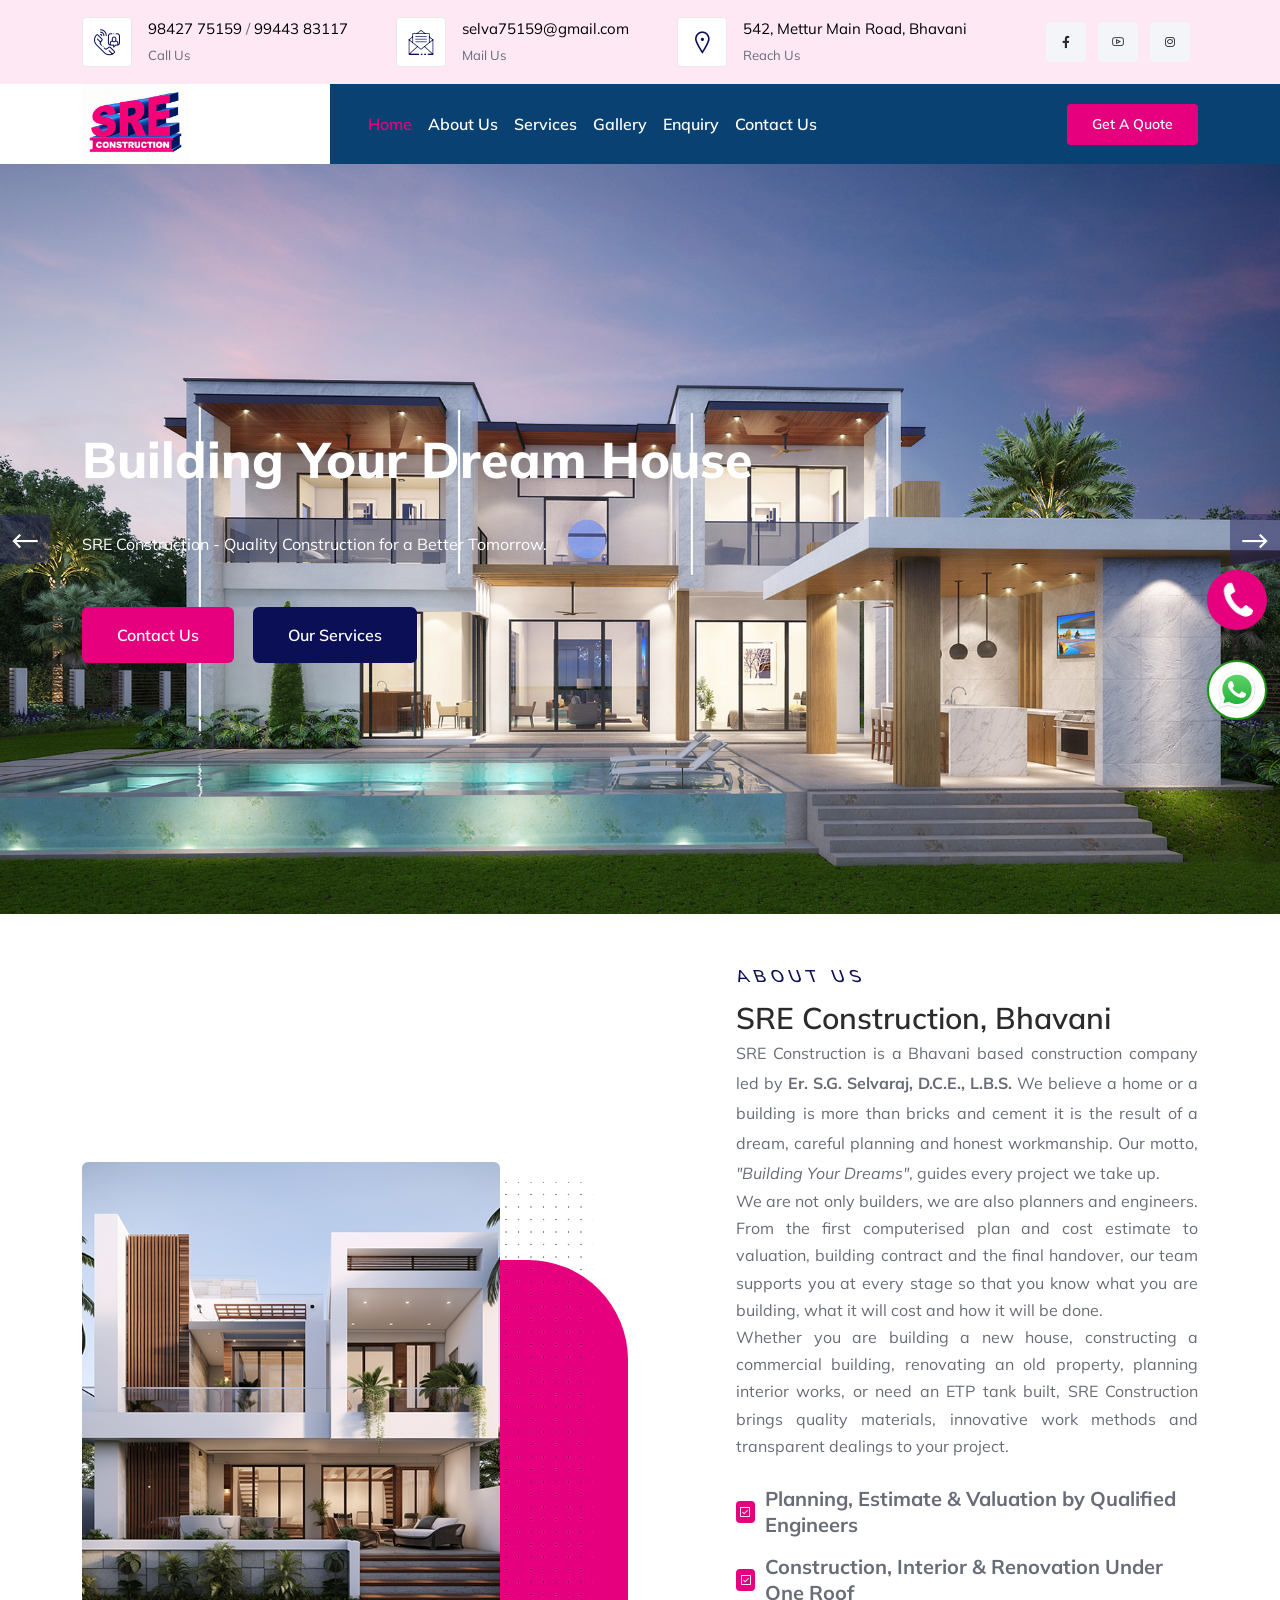
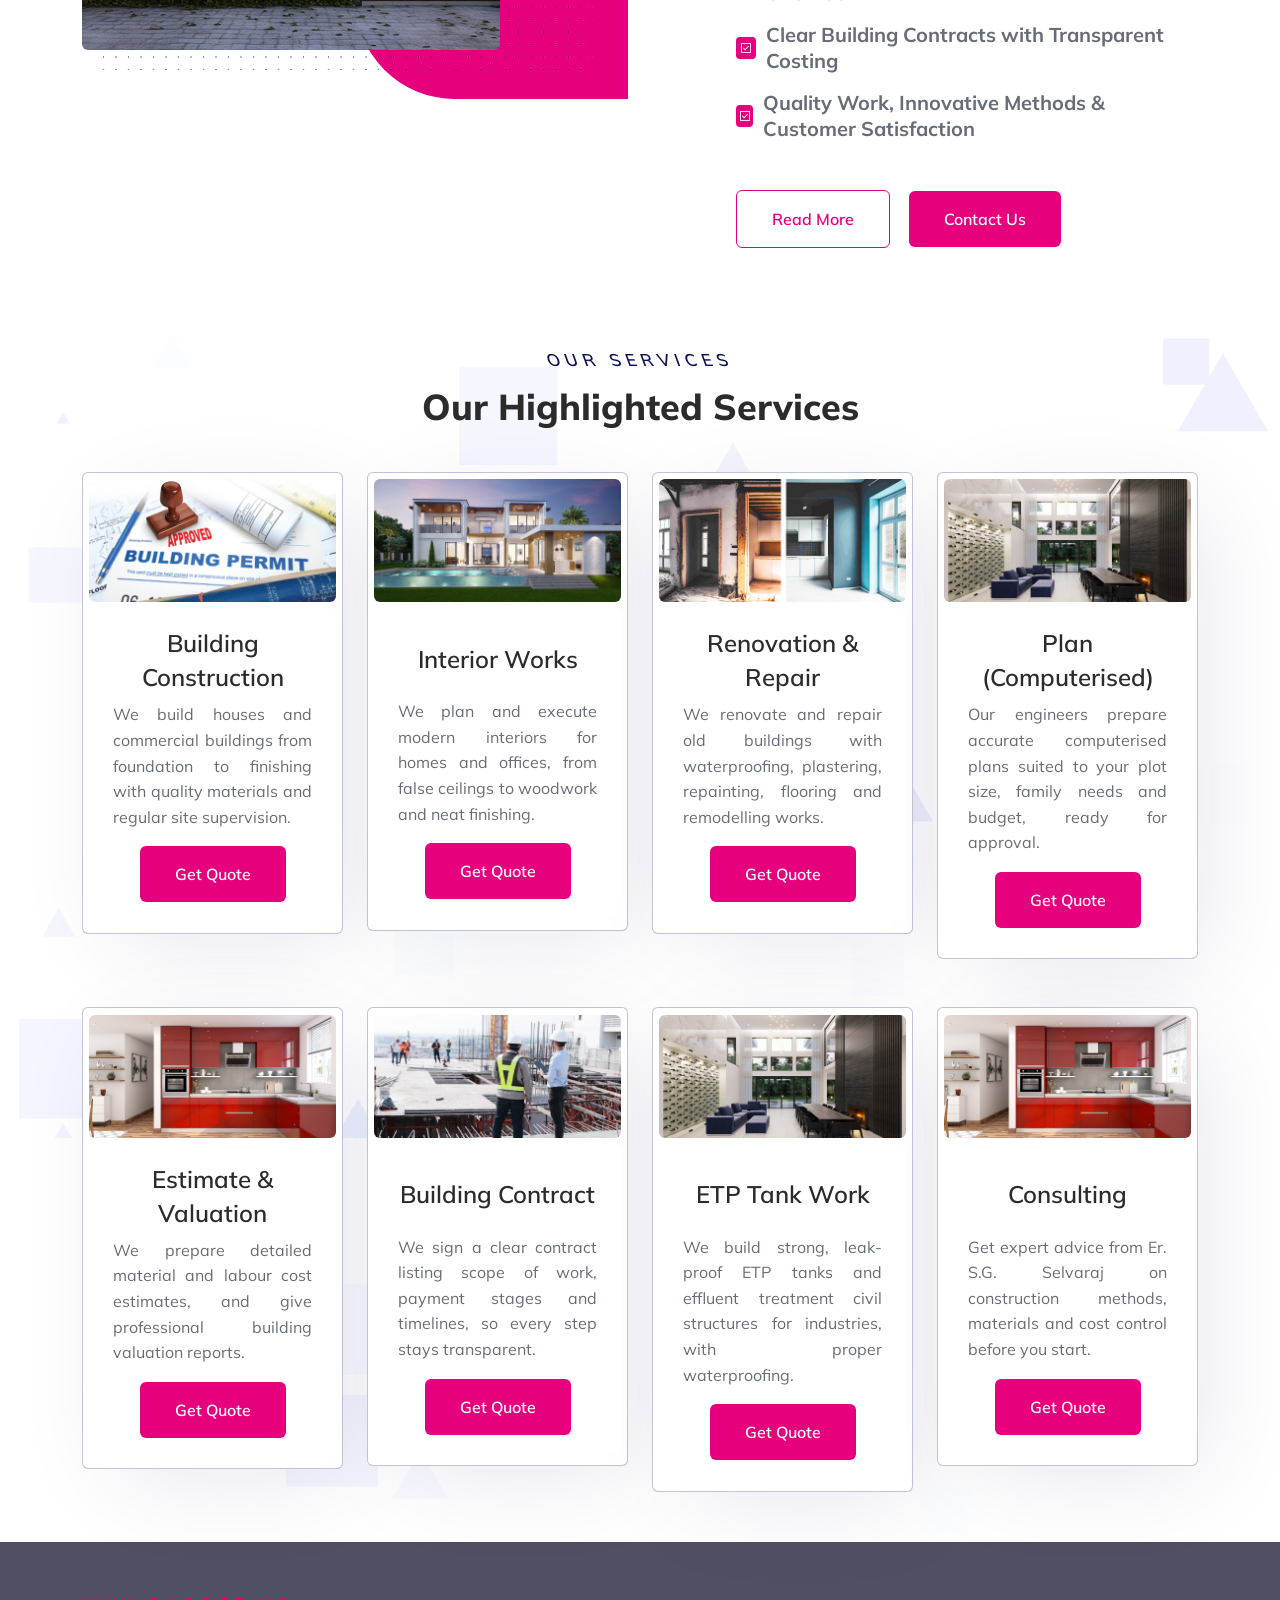
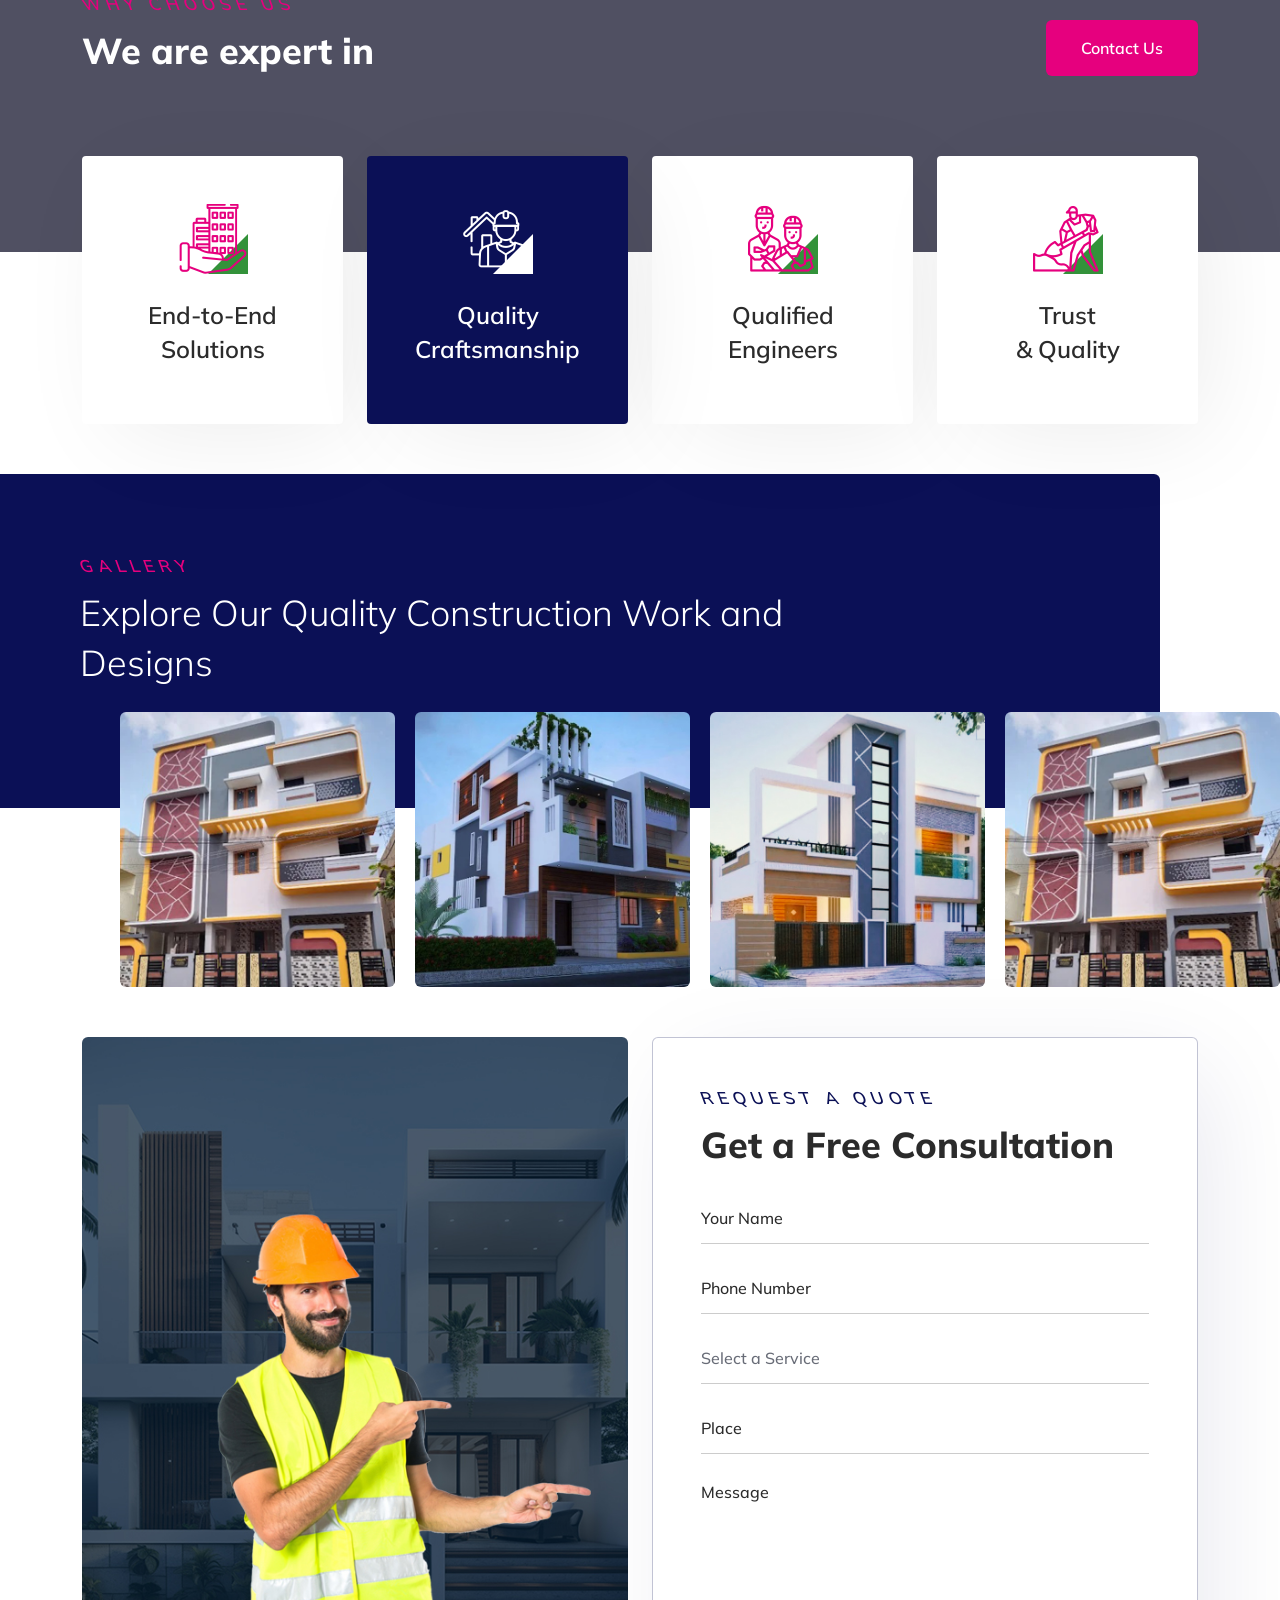
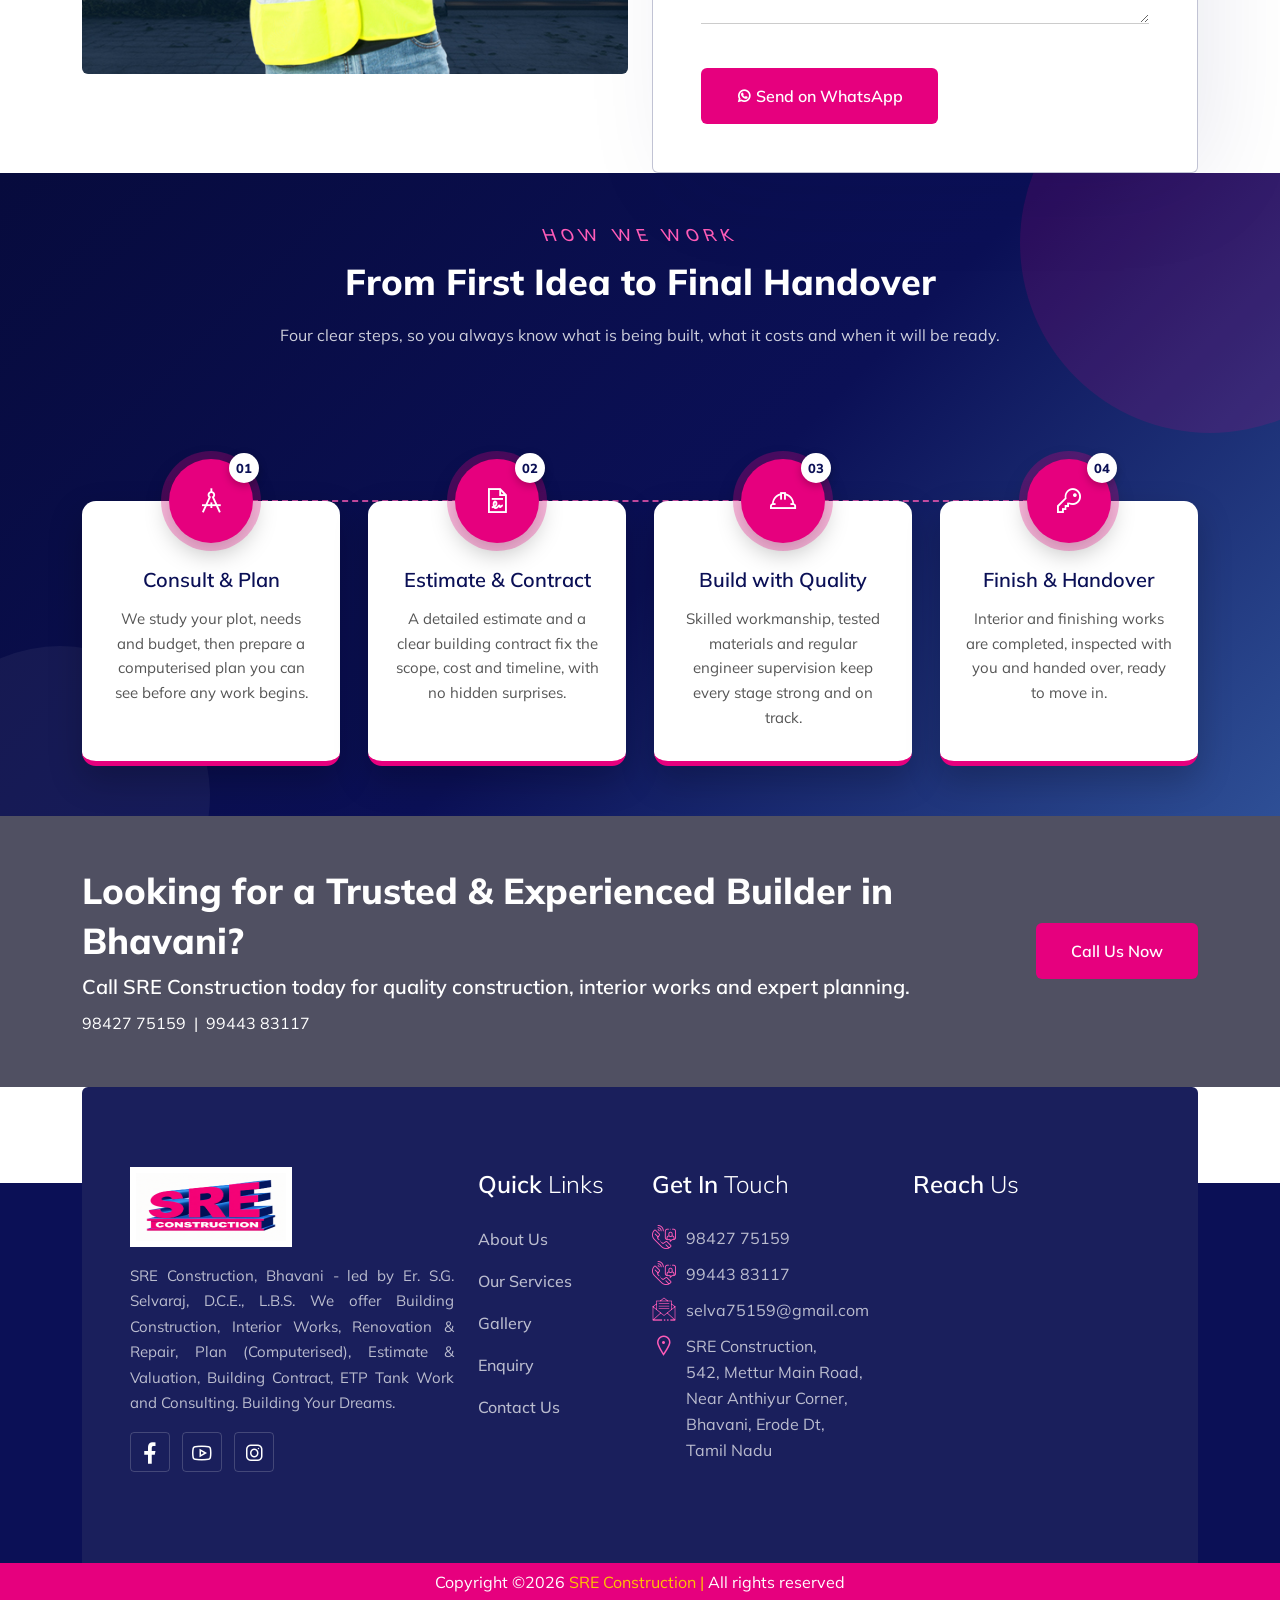
==== index.html @ 9034e81e "Add files via upload" ====
<!DOCTYPE html>
<html lang="en">

<head>

<!-- meta tags -->
<meta charset="utf-8">
<meta name="author" content="SRE Construction" />
<meta name="viewport" content="width=device-width, initial-scale=1">
<meta name="theme-color" content="#E6007E">

<!-- Title -->
<title>SRE Construction Bhavani | Builders in Bhavani | Building Contractors in Erode | Computerised Plan, Estimate, Valuation, ETP Tank Work</title>
<meta name="keywords" content="SRE Construction Bhavani, Builders in Bhavani, Building Contractors in Bhavani, House Construction in Bhavani, Interior Works Bhavani, Renovation and Repair Bhavani, Computerised Plan Bhavani, Estimate and Valuation Bhavani, Building Contract Bhavani, ETP Tank Work, Construction Consulting Erode" />
<meta name="description" content="SRE Construction, Bhavani - Building Your Dreams. Building construction, interior works, renovation & repair, computerised plan, estimate & valuation, building contract, ETP tank work and consulting by Er. S.G. Selvaraj D.C.E., L.B.S." />

<!-- favicon icon -->
<link rel="shortcut icon" href="images/SRE-Logo.png" />

<!-- inject css start -->
<link href="css/bootstrap.min.css" rel="stylesheet" type="text/css" />
<link href="https://cdnjs.cloudflare.com/ajax/libs/font-awesome/6.4.0/css/all.min.css" rel="stylesheet">
<link href="https://fonts.googleapis.com/css2?family=Mulish:ital,wght@0,300;0,400;0,500;0,600;0,700;0,800;0,900;1,300;1,400;1,500;1,600;1,700;1,800;1,900&amp;display=swap" rel="stylesheet">
<link type="text/css" rel="stylesheet" href="https://fonts.googleapis.com/css?family=Satisfy">
<link href="css/animate.css" rel="stylesheet" type="text/css" />
<link href="css/line-awesome.min.css" rel="stylesheet" type="text/css" />
<link href="css/magnific-popup.css" rel="stylesheet" type="text/css" />
<link href="css/owl.carousel.css" rel="stylesheet" type="text/css" />
<link href="css/lightslider.min.css" rel="stylesheet" type="text/css" />
<link href="css/base.css" rel="stylesheet" type="text/css" />
<link href="css/shortcodes.css" rel="stylesheet" type="text/css" />
<link href="css/spacing.css" rel="stylesheet" type="text/css" />
<link href="css/style.css" rel="stylesheet" type="text/css" />
<link href="css/responsive.css" rel="stylesheet" type="text/css" />
<!-- color-customizer.css removed: it re-applied the old green theme colors -->
<!-- inject css end -->

<style>
/* ===== SRE brand colors (from logo) ===== */
:root{
  --sre-pink:#E6007E;
  --sre-pink-dark:#B80064;
  --sre-pink-light:#FF5CB8;
  --sre-navy:#0B1056;
  --sre-blue:#2E4F96;
  --sre-soft:#FDE8F4;
}

/* ===== Services card text: even 5-line blocks ===== */
.sre-svc-text{text-align:center;font-size:14px;line-height:1.6;min-height:8em}

/* ===== How We Work ===== */
.sre-process{background:linear-gradient(135deg,#070b3d 0%,#0B1056 55%,#2E4F96 100%);position:relative;overflow:hidden}
.sre-process:before{content:"";position:absolute;right:-120px;top:-120px;width:380px;height:380px;border-radius:50%;background:rgba(230,0,126,.14)}
.sre-process:after{content:"";position:absolute;left:-90px;bottom:-130px;width:300px;height:300px;border-radius:50%;background:rgba(255,255,255,.05)}
.sre-process .container{position:relative;z-index:1}
.sre-process-sub{color:rgba(255,255,255,.8);margin:0}
.sre-steps{display:flex;gap:28px;margin-top:70px;position:relative}
.sre-steps:before{content:"";position:absolute;left:12.5%;right:12.5%;top:41px;border-top:2px dashed rgba(255,92,184,.75)}
.sre-step{flex:1;position:relative;text-align:center;display:flex;flex-direction:column}
.sre-step-badge{position:relative;z-index:2;width:84px;height:84px;margin:0 auto -42px;border-radius:50%;background:#E6007E;color:#fff;display:flex;align-items:center;justify-content:center;font-size:30px;box-shadow:0 0 0 8px rgba(230,0,126,.28),0 10px 24px rgba(0,0,0,.25);transition:transform .3s}
.sre-step-badge span{position:absolute;top:-6px;right:-6px;min-width:30px;height:30px;padding:0 4px;border-radius:50%;background:#fff;color:#0B1056;font-size:13px;font-weight:800;line-height:30px;box-shadow:0 3px 8px rgba(0,0,0,.25)}
.sre-step-card{background:#fff;border-radius:14px;padding:62px 24px 30px;flex:1;box-shadow:0 14px 34px rgba(0,0,0,.22);border-bottom:5px solid #E6007E;transition:transform .3s,box-shadow .3s}
.sre-step-card h4{color:#0B1056;font-size:20px;margin-bottom:10px}
.sre-step-card p{margin:0;color:#555;font-size:15px;line-height:1.65}
.sre-step:hover .sre-step-card{transform:translateY(-8px);box-shadow:0 20px 40px rgba(0,0,0,.3)}
.sre-step:hover .sre-step-badge{transform:scale(1.08)}
@media (max-width:991px){
  .sre-steps{flex-wrap:wrap;gap:60px 24px}
  .sre-steps:before{display:none}
  .sre-step{flex:0 0 calc(50% - 12px)}
}
@media (max-width:575px){
  .sre-step{flex:0 0 100%}
  .sre-steps{margin-top:50px}
}
.sre-process .section-title h6{color:#FF5CB8 !important}
.team-member .featured-title h4{min-height:2.7em;display:flex;align-items:center;justify-content:center;margin-bottom:8px}

/* ===== Brand overrides: replace old green theme from template css ===== */
::selection{background:#E6007E;color:#fff}
a:hover{color:#E6007E}
.text-theme,.text-theme a{color:#E6007E !important}
.text-theme2{color:#0B1056 !important}
.theme-bg,.green-bg{background-color:#E6007E !important}
.dark-bg{background-color:#0B1056 !important}
.light-bg{background-color:#FDE8F4 !important}

.btn-theme{background-color:#E6007E !important;border-color:#E6007E !important;color:#fff !important}
.btn-theme:hover,.btn-theme:focus,.btn-theme:active{background-color:#0B1056 !important;border-color:#0B1056 !important;color:#fff !important}
.btn-dark{background-color:#0B1056 !important;border-color:#0B1056 !important;color:#fff !important}
.btn-dark:hover,.btn-dark:focus{background-color:#E6007E !important;border-color:#E6007E !important;color:#fff !important}
.btn-outline{background:transparent !important;color:#E6007E !important;border-color:#E6007E !important}
.btn-outline:hover{background:#E6007E !important;color:#fff !important}

.navbar-nav .nav-link:hover,
.navbar-nav .nav-link.active{color:#E6007E !important}
.navbar-toggler span{background:#0B1056 !important}

.social-icons li a:hover{color:#E6007E !important}
.footer a:hover{color:#FF5CB8 !important}
.footer .media-icon li i{color:#FF5CB8 !important}
.footer .footer-list li a:hover{color:#FF5CB8 !important}

.scroll-top a{background:#E6007E !important;color:#fff !important}
.project-item a{color:#fff}
.featured-item .featured-icon i{color:#E6007E}
.featured-item:hover .featured-icon i,
.featured-item.active .featured-icon i{color:#fff}
.featured-item.style-2:hover,
.featured-item.style-2.active{background:#0B1056 !important}
.featured-item.style-2:hover h4,
.featured-item.style-2.active h4{color:#fff !important}
.owl-carousel .owl-nav button:hover{background:#E6007E !important;color:#fff !important}
.owl-carousel .owl-dots .owl-dot.active span{background:#E6007E !important}
</style>

</head>

<body>

<!-- page wrapper start -->
<div class="page-wrapper">

<!--header start-->
<header id="site-header" class="header">
  <div class="header-top py-md-3 light-bg">
    <div class="container">
      <div class="row">
        <div class="col d-flex align-items-center justify-content-between">
          <div class="topbar-link d-none d-none-mob d-md-flex align-items-center">

            <div class="d-flex align-items-center me-5">
              <div class="icon d-flex justify-content-center align-items-center me-3"> <i class="flaticon-phone-call text-theme2"></i>
              </div>
              <div>
                <div><a class="text-black" href="tel:+919842775159">98427 75159</a> / <a class="text-black" href="tel:+919944383117">99443 83117</a>
                </div> <small>Call Us</small>
              </div>
            </div>

            <div class="d-flex align-items-center me-5">
              <div class="icon d-flex justify-content-center align-items-center me-3"> <i class="flaticon-email text-theme2"></i>
              </div>
              <div>
                <div> <a class="text-black" href="mailto:selva75159@gmail.com">selva75159@gmail.com</a>
                </div> <small>Mail Us</small>
              </div>
            </div>

            <div class="d-none d-lg-flex align-items-center me-5">
              <div class="icon d-flex justify-content-center align-items-center me-3"> <i class="las la-map-marker-alt text-theme2"></i>
              </div>
              <div>
                <div><a class="text-black" href="contact.html">542, Mettur Main Road, Bhavani</a>
                </div> <small>Reach Us</small>
              </div>
            </div>

          </div>
          <!-- Social links: add SRE Construction's own URLs -->
          <div class="social-icons d-none d-lg-inline-block">
            <ul class="list-inline">
              <li><a href="#"><i class="lab la-facebook-f"></i></a></li>
              <li><a href="#"><i class="lab la-youtube"></i></a></li>
              <li><a href="#"><i class="lab la-instagram"></i></a></li>
            </ul>
          </div>
        </div>
      </div>
    </div>
  </div>
  <div id="header-wrap">
    <div class="container position-relative">
      <div class="row">
        <div class="col">
          <nav class="navbar navbar-expand-lg">
            <a class="navbar-brand logo" href="index.html">
              <img id="logo-img" class="img-fluid" style="width: 100%;" src="images/SRE-Logo.png " alt="SRE Construction - Building Your Dreams">
            </a>
            <button class="navbar-toggler" type="button" data-bs-toggle="collapse" data-bs-target="#navbarNav" aria-controls="navbarNav" aria-expanded="false" aria-label="Toggle navigation"> <span></span>
              <span></span>
              <span></span>
            </button>
            <div class="collapse navbar-collapse" id="navbarNav">
              <ul class="navbar-nav ms-auto me-auto position-relative">
                <li class="nav-item dropdown"> <a class="nav-link active" href="index.html">Home</a></li>

                <li class="nav-item dropdown"> <a class="nav-link"  href="about.html">About Us</a></li>

                <li class="nav-item dropdown"> <a class="nav-link" href="services.html">Services</a></li>

                <li class="nav-item dropdown"> <a class="nav-link" href="gallery.html">Gallery</a></li>

                <li class="nav-item dropdown"> <a class="nav-link" href="enquiry.html">Enquiry</a></li>
                <li class="nav-item dropdown"> <a class="nav-link" href="contact.html">Contact Us</a></li>
              </ul>
            </div>
            <div class="right-nav d-md-inline-block d-none w-25 text-end"> <a class="btn btn-theme btn-sm" href="enquiry.html"><span>Get A Quote</span></a>
            </div>
          </nav>
        </div>
      </div>
    </div>
  </div>
</header>
<!--header end-->


<!--hero section start-->
<section class="banner p-0 pos-r fullscreen-banner">
  <div class="banner-slider owl-carousel no-pb" data-dots="false" data-nav="true">
    <div class="item" data-bg-img="images/bg/01.jpg">
      <div class="align-center pt-0">
        <div class="container">
          <div class="row">
            <div class="col-lg-8 col-12">
              <h1 class="mb-4 text-white">Building Your Dream House</h1>
              <p class="lead text-white">SRE Construction - Quality Construction for a Better Tomorrow.</p>
              <div class="btn-box mt-5">
                <a class="btn btn-theme" href="contact.html"> <span>Contact Us</span></a>
                <a class="btn btn-dark" href="services.html"> <span>Our Services</span></a>
              </div>
            </div>
          </div>
        </div>
      </div>
    </div>
    <div class="item" data-bg-img="images/bg/02.jpg">
      <div class="align-center pt-0">
        <div class="container">
          <div class="row justify-content-end text-end">
            <div class="col-lg-8 col-12">
              <h1 class="mb-4 text-white">Plan, Estimate &amp; Build</br> Under One Roof</h1>
              <p class="lead text-white">Computerised plans, estimates, valuation, building contract and construction in Bhavani.</p>
              <div class="btn-box mt-5">
                <a class="btn btn-theme" href="contact.html"> <span>Contact Us</span></a>
                <a class="btn btn-dark" href="services.html"> <span>Our Services</span></a>
              </div>
            </div>
          </div>
        </div>
      </div>
    </div>
    <div class="item" data-bg-img="images/bg/03.jpg">
      <div class="align-center pt-0">
        <div class="container">
          <div class="row">
            <div class="col-lg-8 col-12">
              <h1 class="mb-4 text-white">Trust &amp; Quality in Every Structure</h1>
              <p class="lead text-white">Construction, interior works, renovation, ETP tank work and expert consulting.</p>
              <div class="btn-box mt-5">
                <a class="btn btn-theme" href="contact.html"> <span>Contact Us</span></a>
                <a class="btn btn-dark" href="services.html"> <span>Our Services</span></a>
              </div>
            </div>
          </div>
        </div>
      </div>
    </div>
  </div>
</section>
<!--hero section end-->


<!--body content start-->
<div class="page-content">

<!--about start-->
<section>
  <div class="container">
    <div class="row align-items-center justify-content-between">
      <div class="col-lg-6 col-12">
        <div class="img-effect about-sec position-relative pe-md-10 pe-5">
          <img class="img-fluid rounded" src="images/about/01.jpg" alt="SRE Construction">
        </div>
      </div>
      <div class="col-lg-6 col-12 mt-8 mt-lg-0 ps-lg-8">
        <div class="section-title">
          <h6 class="text-theme2 text-uppercase letter-space-1">About Us</h6>
          <h3 class="title">SRE Construction, Bhavani</h3>
          <p class="lead" style="text-align: justify;">SRE Construction is a Bhavani based construction company led by <strong>Er. S.G. Selvaraj, D.C.E., L.B.S.</strong> We believe a home or a building is more than bricks and cement it is the result of a dream, careful planning and honest workmanship. Our motto, <em>"Building Your Dreams"</em>, guides every project we take up.</p>

          <p style="text-align: justify;">We are not only builders, we are also planners and engineers. From the first computerised plan and cost estimate to valuation, building contract and the final handover, our team supports you at every stage so that you know what you are building, what it will cost and how it will be done.</p>

          <p style="text-align: justify;">Whether you are building a new house, constructing a commercial building, renovating an old property, planning interior works, or need an ETP tank built, SRE Construction brings quality materials, innovative work methods and transparent dealings to your project.</p>
          <br>
          <ul class="list-unstyled list-icon mb-5">
            <li class="mb-3"><i class="lar la-check-square"></i> Planning, Estimate &amp; Valuation by Qualified Engineers</li>
            <li class="mb-3"><i class="lar la-check-square"></i> Construction, Interior &amp; Renovation Under One Roof</li>
            <li class="mb-3"><i class="lar la-check-square"></i> Clear Building Contracts with Transparent Costing</li>
            <li><i class="lar la-check-square"></i> Quality Work, Innovative Methods &amp; Customer Satisfaction</li>
          </ul>
        </div>
        <div><a class="btn btn-outline" href="about.html"> <span>Read More</span></a> <a class="btn btn-theme" href="contact.html"> <span>Contact Us</span></a></div>
      </div>
    </div>
  </div>
</section>
<!--about end-->


<!--service start-->
<section class="position-relative">
<div id="particles-js"></div>
  <div class="container">
    <div class="row justify-content-center text-center">
      <div class="col-lg-8 col-12">
        <div class="section-title">
          <h6 class="text-theme2 text-uppercase letter-space-1">Our Services</h6>
          <h2 class="title">Our Highlighted Services</h2>
        </div>
      </div>
    </div>

    <!-- Row 1 -->
    <div class="row">

      <div class="col-lg-3 col-md-6 mt-5 mt-md-0">
        <div class="team-member p-3 rounded grey-bg">
          <div class="team-images"><img class="img-fluid rounded" src="images/services/large/01.jpg" alt="Building Construction"></div>
          <div class="team-description pt-4 pb-2 d-flex justify-content-between align-items-center">
            <div class="item">
              <div class="featured-item py-5 px-4 text-center">
                <div class="bg-layer"></div>
                <div class="featured-desc">
                  <div class="featured-title"><h4>Building Construction</h4></div>
                  <p class="mb-3 sre-svc-text" style="text-align: justify;">We build houses and commercial buildings from foundation to finishing with quality materials and regular site supervision.</p>
                  <a class="btn btn-theme" href="contact.html">Get Quote</a>
                </div>
              </div>
            </div>
          </div>
        </div>
      </div>

      <div class="col-lg-3 col-md-6 mt-5 mt-md-0">
        <div class="team-member p-3 rounded grey-bg">
          <div class="team-images"><img class="img-fluid rounded" src="images/services/large/02.jpg" alt="Interior Works"></div>
          <div class="team-description pt-4 pb-2 d-flex justify-content-between align-items-center">
            <div class="item">
              <div class="featured-item py-5 px-4 text-center">
                <div class="bg-layer"></div>
                <div class="featured-desc">
                  <div class="featured-title"><h4>Interior Works</h4></div>
                  <p class="mb-3 sre-svc-text" style="text-align: justify;">We plan and execute modern interiors for homes and offices, from false ceilings to woodwork and neat finishing.</p>
                  <a class="btn btn-theme" href="contact.html">Get Quote</a>
                </div>
              </div>
            </div>
          </div>
        </div>
      </div>

      <div class="col-lg-3 col-md-6 mt-5 mt-md-0">
        <div class="team-member p-3 rounded grey-bg">
          <div class="team-images"><img class="img-fluid rounded" src="images/services/large/03.jpg" alt="Renovation and Repair"></div>
          <div class="team-description pt-4 pb-2 d-flex justify-content-between align-items-center">
            <div class="item">
              <div class="featured-item py-5 px-4 text-center">
                <div class="bg-layer"></div>
                <div class="featured-desc">
                  <div class="featured-title"><h4>Renovation &amp; Repair</h4></div>
                  <p class="mb-3 sre-svc-text" style="text-align: justify;">We renovate and repair old buildings with waterproofing, plastering, repainting, flooring and remodelling works.</p>
                  <a class="btn btn-theme" href="contact.html">Get Quote</a>
                </div>
              </div>
            </div>
          </div>
        </div>
      </div>

      <div class="col-lg-3 col-md-6 mt-5 mt-md-0">
        <div class="team-member p-3 rounded grey-bg">
          <div class="team-images"><img class="img-fluid rounded" src="images/services/large/04.jpg" alt="Plan Computerised"></div>
          <div class="team-description pt-4 pb-2 d-flex justify-content-between align-items-center">
            <div class="item">
              <div class="featured-item py-5 px-4 text-center">
                <div class="bg-layer"></div>
                <div class="featured-desc">
                  <div class="featured-title"><h4>Plan (Computerised)</h4></div>
                  <p class="mb-3 sre-svc-text" style="text-align: justify;">Our engineers prepare accurate computerised plans suited to your plot size, family needs and budget, ready for approval.</p>
                  <a class="btn btn-theme" href="contact.html">Get Quote</a>
                </div>
              </div>
            </div>
          </div>
        </div>
      </div>

    </div>

    <!-- Row 2 -->
    <div class="row mt-5">

      <div class="col-lg-3 col-md-6 mt-5 mt-md-0">
        <div class="team-member p-3 rounded grey-bg">
          <div class="team-images"><img class="img-fluid rounded" src="images/services/large/05.jpg" alt="Estimate and Valuation"></div>
          <div class="team-description pt-4 pb-2 d-flex justify-content-between align-items-center">
            <div class="item">
              <div class="featured-item py-5 px-4 text-center">
                <div class="bg-layer"></div>
                <div class="featured-desc">
                  <div class="featured-title"><h4>Estimate &amp; Valuation</h4></div>
                  <p class="mb-3 sre-svc-text" style="text-align: justify;">We prepare detailed material and labour cost estimates, and give professional building valuation reports.</p>
                  <a class="btn btn-theme" href="contact.html">Get Quote</a>
                </div>
              </div>
            </div>
          </div>
        </div>
      </div>

      <div class="col-lg-3 col-md-6 mt-5 mt-md-0">
        <div class="team-member p-3 rounded grey-bg">
          <div class="team-images"><img class="img-fluid rounded" src="images/services/large/06.jpg" alt="Building Contract"></div>
          <div class="team-description pt-4 pb-2 d-flex justify-content-between align-items-center">
            <div class="item">
              <div class="featured-item py-5 px-4 text-center">
                <div class="bg-layer"></div>
                <div class="featured-desc">
                  <div class="featured-title"><h4>Building Contract</h4></div>
                  <p class="mb-3 sre-svc-text" style="text-align: justify;">We sign a clear contract listing scope of work, payment stages and timelines, so every step stays transparent.</p>
                  <a class="btn btn-theme" href="contact.html">Get Quote</a>
                </div>
              </div>
            </div>
          </div>
        </div>
      </div>

      <div class="col-lg-3 col-md-6 mt-5 mt-md-0">
        <div class="team-member p-3 rounded grey-bg">
          <div class="team-images"><img class="img-fluid rounded" src="images/services/large/07.jpg" alt="ETP Tank Work"></div>
          <div class="team-description pt-4 pb-2 d-flex justify-content-between align-items-center">
            <div class="item">
              <div class="featured-item py-5 px-4 text-center">
                <div class="bg-layer"></div>
                <div class="featured-desc">
                  <div class="featured-title"><h4>ETP Tank Work</h4></div>
                  <p class="mb-3 sre-svc-text" style="text-align: justify;">We build strong, leak-proof ETP tanks and effluent treatment civil structures for industries, with proper waterproofing.</p>
                  <a class="btn btn-theme" href="contact.html">Get Quote</a>
                </div>
              </div>
            </div>
          </div>
        </div>
      </div>

      <div class="col-lg-3 col-md-6 mt-5 mt-md-0">
        <div class="team-member p-3 rounded grey-bg">
          <div class="team-images"><img class="img-fluid rounded" src="images/services/large/08.jpg" alt="Consulting"></div>
          <div class="team-description pt-4 pb-2 d-flex justify-content-between align-items-center">
            <div class="item">
              <div class="featured-item py-5 px-4 text-center">
                <div class="bg-layer"></div>
                <div class="featured-desc">
                  <div class="featured-title"><h4>Consulting</h4></div>
                  <p class="mb-3 sre-svc-text" style="text-align: justify;">Get expert advice from Er. S.G. Selvaraj on construction methods, materials and cost control before you start.</p>
                  <a class="btn btn-theme" href="contact.html">Get Quote</a>
                </div>
              </div>
            </div>
          </div>
        </div>
      </div>

    </div>

  </div>
</section>
<!--service end-->


<section class="pb-10 parallaxie" data-bg-img="images/bg/07.jpg" data-overlay="7">
  <div class="container">
    <div class="row align-items-end mb-5">
      <div class="col-lg-6 col-md-7">
        <div class="section-title mb-0">
          <h6 class="text-theme text-uppercase letter-space-1">WHY CHOOSE US</h6>
          <h2 class="title text-white mb-0">We are expert in</h2>
        </div>
      </div>
      <div class="col-lg-6 col-md-5 mt-5 mt-md-0 text-md-end">
        <a class="btn btn-theme" href="contact.html"> <span>Contact Us</span></a>
      </div>
    </div>
  </div>
</section>

<section class="pt-0 mt-n8">
  <div class="container">
    <div class="row align-items-center">
      <div class="col-lg-3 col-md-6">
        <div class="featured-item p-5 style-2">
          <div class="featured-icon mb-3"> <i class="flaticon-building"></i></div>
          <div class="featured-desc">
            <div class="featured-title"><h4>End-to-End<br>Solutions</h4></div>
          </div>
        </div>
      </div>
      <div class="col-lg-3 col-md-6 mt-5 mt-md-0">
        <div class="featured-item p-5 style-2 active">
          <div class="featured-icon mb-3"> <i class="flaticon-house-1"></i></div>
          <div class="featured-desc">
            <div class="featured-title"><h4>Quality<br>Craftsmanship</h4></div>
          </div>
        </div>
      </div>
      <div class="col-lg-3 col-md-6 mt-5 mt-lg-0">
        <div class="featured-item p-5 style-2">
          <div class="featured-icon mb-3"> <i class="flaticon-design-team"></i></div>
          <div class="featured-desc">
            <div class="featured-title"><h4>Qualified<br>Engineers</h4></div>
          </div>
        </div>
      </div>
      <div class="col-lg-3 col-md-6 mt-5 mt-lg-0">
        <div class="featured-item p-5 style-2">
          <div class="featured-icon mb-3"> <i class="flaticon-under-construction"></i></div>
          <div class="featured-desc">
            <div class="featured-title"><h4>Trust<br>&amp; Quality</h4></div>
          </div>
        </div>
      </div>
    </div>
  </div>
</section>


<!--project start-->
<section class="p-0">
  <div class="container-fluid ps-0">
    <div class="row">
      <div class="col-11">
        <div class="dark-bg p-md-7 p-4 pb-10 rounded-end">
          <div class="row">
            <div class="col-lg-10">
              <div class="section-title">
                <h6 class="text-theme text-uppercase letter-space-1">Gallery</h6>
                <h2 class="title"><span class="font-w-3">Explore Our Quality Construction Work and Designs</span></h2>
              </div>
            </div>
          </div>
        </div>
      </div>
    </div>
  </div>
  <div class="container-fluid pe-0">
    <div class="row mt-n8">
      <div class="col-11 ms-auto">
        <div class="owl-carousel no-pb popup-gallery" data-dots="false" data-items="4" data-md-items="3" data-sm-items="2" data-xs-items="1" data-margin="20" data-autoplay="true">

          <div class="item">
            <div class="project-item position-relative overflow-hidden rounded">
              <img class="img-center w-100" src="images/project/01.jpg" alt="">
              <a class="popup-img" href="images/project/01.jpg"> <i class="las la-search-plus"></i></a>
              
            </div>
          </div>

          <div class="item">
            <div class="project-item position-relative overflow-hidden rounded">
              <img class="img-center w-100" src="images/project/02.jpg" alt="">
              <a class="popup-img" href="images/project/02.jpg"> <i class="las la-search-plus"></i></a>
              
            </div>
          </div>

          <div class="item">
            <div class="project-item position-relative overflow-hidden rounded">
              <img class="img-center w-100" src="images/project/03.jpg" alt="">
              <a class="popup-img" href="images/project/03.jpg"> <i class="las la-search-plus"></i></a>
              
            </div>
          </div>

        </div>
      </div>
    </div>
  </div>
</section>
<!--project end-->


<!--quote start-->
<section class="pb-0">
  <div class="container">
    <div class="row">
      <div class="col-lg-6 col-12 mt-5 mt-lg-0">
        <div class="z-index-1">
          <img class="img-fluid rounded" src="images/about/03.jpg" alt="">
        </div>
      </div>
      <div class="col-lg-6 col-md-12 mt-5 mt-lg-0">
        <div class="grey-bg box-shadow p-4 p-md-5 z-index-1 rounded">
          <div class="section-title mb-4">
            <h6 class="text-theme2 text-uppercase letter-space-1">Request A Quote</h6>
            <h2 class="title mb-0">Get a Free Consultation</h2>
          </div>
          <form id="sre-enquiry-form" novalidate>
            <div class="messages" id="sre-form-msg" style="display:none"></div>

            <div class="form-group">
              <input id="form_name" type="text" name="name" class="form-control" placeholder="Your Name" required="required" autocomplete="name">
            </div>

            <div class="form-group">
              <input id="form_number" type="tel" name="phone" class="form-control" placeholder="Phone Number" required="required" inputmode="tel" autocomplete="tel" pattern="[0-9+\s\-]{10,15}">
            </div>

            <div class="form-group">
              <select id="form_services" name="services" class="form-control" required="required">
                <option value="" disabled selected>Select a Service</option>
                <option value="Building Construction">Building Construction</option>
                <option value="Interior Works">Interior Works</option>
                <option value="Renovation & Repair">Renovation & Repair</option>
                <option value="Plan (Computerised)">Plan (Computerised)</option>
                <option value="Estimate & Valuation">Estimate & Valuation</option>
                <option value="Building Contract">Building Contract</option>
                <option value="ETP Tank Work">ETP Tank Work</option>
                <option value="Consulting">Consulting</option>
              </select>
            </div>

            <div class="form-group">
              <input id="form_subject" type="text" name="place" class="form-control" placeholder="Place" required="required">
            </div>

            <div class="form-group">
              <textarea id="form_message" name="message" class="form-control" placeholder="Message" rows="4" required="required"></textarea>
            </div>

            <button type="submit" class="btn btn-theme mt-4"><span><i class="lab la-whatsapp"></i> Send on WhatsApp</span></button>
          </form>
        </div>
      </div>
    </div>
  </div>
</section>
<!--quote end-->

<!--how we work start-->
<section class="sre-process">
  <div class="container">
    <div class="row justify-content-center text-center">
      <div class="col-lg-8 col-12">
        <div class="section-title">
          <h6 class="text-theme2 text-uppercase letter-space-1">How We Work</h6>
          <h2 class="title text-white">From First Idea to Final Handover</h2>
          <p class="sre-process-sub">Four clear steps, so you always know what is being built, what it costs and when it will be ready.</p>
        </div>
      </div>
    </div>
    <div class="sre-steps">

      <div class="sre-step">
        <div class="sre-step-badge"><i class="las la-drafting-compass"></i><span>01</span></div>
        <div class="sre-step-card">
          <h4>Consult &amp; Plan</h4>
          <p>We study your plot, needs and budget, then prepare a computerised plan you can see before any work begins.</p>
        </div>
      </div>

      <div class="sre-step">
        <div class="sre-step-badge"><i class="las la-file-signature"></i><span>02</span></div>
        <div class="sre-step-card">
          <h4>Estimate &amp; Contract</h4>
          <p>A detailed estimate and a clear building contract fix the scope, cost and timeline, with no hidden surprises.</p>
        </div>
      </div>

      <div class="sre-step">
        <div class="sre-step-badge"><i class="las la-hard-hat"></i><span>03</span></div>
        <div class="sre-step-card">
          <h4>Build with Quality</h4>
          <p>Skilled workmanship, tested materials and regular engineer supervision keep every stage strong and on track.</p>
        </div>
      </div>

      <div class="sre-step">
        <div class="sre-step-badge"><i class="las la-key"></i><span>04</span></div>
        <div class="sre-step-card">
          <h4>Finish &amp; Handover</h4>
          <p>Interior and finishing works are completed, inspected with you and handed over, ready to move in.</p>
        </div>
      </div>

    </div>
  </div>
</section>
<!--how we work end-->

<!--call to action start-->
<section class="parallaxie" data-bg-img="images/bg/07.jpg" data-overlay="7">
  <div class="container">
    <div class="row align-items-center">
      <div class="col-lg-9 col-md-9">
        <div class="section-title mb-0">
          <h2 class="title text-white mb-2">Looking for a Trusted &amp; Experienced Builder in Bhavani?</h2>
          <h5 class="title text-white mt-1">Call SRE Construction today for quality construction, interior works and expert planning.</h5>
          <p class="text-white mt-2 mb-0">98427 75159 &nbsp;|&nbsp; 99443 83117</p>
        </div>
      </div>
      <div class="col-lg-3 col-md-3 mt-5 mt-md-0 text-md-end">
        <a class="btn btn-theme" href="tel:+919842775159"> <span>Call Us Now</span></a>
      </div>
    </div>
  </div>
</section>
<!--call to action end-->

</div>
<!--body content end-->


<!--footer start-->
<footer class="footer dark-bg mt-8">
  <div class="primary-footer">
    <div class="container">
      <div class="row">
        <div class="col">
          <div class="py-md-7 px-md-5 py-5 px-4 mt-n8 rounded-top"  style="background-color:#1a1f5c !important;">
            <div class="row">
              <div class="col-lg-4 col-12">
                <a class="footer-logo" href="index.html"> <img style="background-color: #fff; padding:6px; width: 50%;" id="footer-logo-white-img" class="img-fluid" src="images/SRE-Logo.png" alt="SRE Construction"></a>
                <p class="my-3" style="text-align: justify;">SRE Construction, Bhavani - led by Er. S.G. Selvaraj, D.C.E., L.B.S. We offer Building Construction, Interior Works, Renovation &amp; Repair, Plan (Computerised), Estimate &amp; Valuation, Building Contract, ETP Tank Work and Consulting. Building Your Dreams.</p>
                <div class="social-icons social-colored footer-social">
                  <ul class="list-inline">
                    <li><a href="#"><i class="lab la-facebook-f"></i></a></li>
                    <li><a href="#"><i class="lab la-youtube"></i></a></li>
                    <li><a href="#"><i class="lab la-instagram"></i></a></li>
                  </ul>
                </div>
              </div>

              <div class="col-lg-2 col-md-6 col-12 mt-6 mt-lg-0">
                <h4 class="mb-4 text-white">Quick <span class="font-w-3">Links</span></h4>
                <div class="footer-list">
                  <ul class="list-unstyled">
                    <li><a href="about.html">About Us</a></li>
                    <li><a href="services.html">Our Services</a></li>
                    <li><a href="gallery.html">Gallery</a></li>
                    <li><a href="enquiry.html">Enquiry</a></li>
                    <li><a href="contact.html">Contact Us</a></li>
                  </ul>
                </div>
              </div>

              <div class="col-lg-3 col-md-6 col-12 mt-6 mt-lg-0">
                <h4 class="mb-4 text-white">Get In <span class="font-w-3">Touch</span></h4>
                <div class="footer-cntct">
                  <ul class="media-icon list-unstyled">
                    <li>
                        <i class="flaticon-phone-call"></i>
                        <a href="tel:+919842775159">98427 75159</a>
                    </li>
                    <li style="padding-top: 0 !important;">
                        <i class="flaticon-phone-call"></i>
                        <a href="tel:+919944383117">99443 83117</a> 
                    </li>
                    <li><i class="flaticon-email"></i> <a href="mailto:selva75159@gmail.com">selva75159@gmail.com</a>
                    </li>
                    <li><i class="las la-map-marker-alt"></i>
                      <a href="https://www.google.com/maps/search/?api=1&query=Anthiyur+Corner+Mettur+Main+Road+Bhavani">SRE Construction,<br>542, Mettur Main Road,<br>Near Anthiyur Corner,<br>Bhavani, Erode Dt,<br>Tamil Nadu</a>
                    </li>
                  </ul>
                </div>
              </div>

              <div class="col-lg-3 col-md-6 col-12 mt-6 mt-lg-0">
                <h4 class="mb-4 text-white">Reach <span class="font-w-3">Us</span></h4>
                <div class="footer-cntct">
                  <iframe src="https://www.google.com/maps?q=Anthiyur+Corner+Mettur+Main+Road+Bhavani&output=embed" width="100%" height="250px" allowfullscreen="" loading="lazy"></iframe>
                </div>
              </div>

            </div>
          </div>
        </div>
      </div>
    </div>
  </div>
  <div class="secondary-footer theme-bg">
    <div class="container">
      <div class="row text-center">
        <div class="col">
          <div class="copyright p-3 green-bg text-white">Copyright &copy;2026 <a href="index.html">SRE Construction | </a> All rights reserved
          </div>
        </div>
      </div>
    </div>
  </div>
</footer>

<a href="https://api.whatsapp.com/send?phone=919842775159&amp;text=Hello%20SRE%20Construction,%20I%20visited%20your%20website%20and%20need%20more%20information." target="_blank" id="Whatsapp">
  <img src="images/WhatsApp.svg" alt="WhatsApp">
</a>

<a href="tel:+919842775159" target="_blank" id="Phonei">
  <img src="images/phone.png" alt="Phone">
</a>

<!--back-to-top start-->
<div class="scroll-top"><a class="smoothscroll" href="#top"><i class="lar la-hand-pointer"></i></a></div>
<!--back-to-top end-->

<!-- inject js start -->
<script>

(function () {
  var WA_NUMBER = '919842775159'; 
  var form = document.getElementById('sre-enquiry-form');
  if (!form) return;
  var msg = document.getElementById('sre-form-msg');

  function show(text, ok) {
    msg.style.display = 'block';
    msg.style.padding = '10px 14px';
    msg.style.marginBottom = '12px';
    msg.style.borderRadius = '4px';
    msg.style.color = ok ? '#0f5132' : '#842029';
    msg.style.background = ok ? '#d1e7dd' : '#f8d7da';
    msg.textContent = text;
  }

  form.addEventListener('submit', function (e) {
    e.preventDefault();
    var name = form.name.value.trim();
    var phone = form.phone.value.trim();
    var service = form.services.value;
    var place = form.place.value.trim();
    var message = form.message.value.trim();

    if (!name || !phone || !service || !place || !message) {
      show('Please fill in all the fields.', false);
      return;
    }
    if (!/^[0-9+\s\-]{10,15}$/.test(phone)) {
      show('Please enter a valid phone number.', false);
      return;
    }

    var text = '*New Enquiry - SRE Construction Website*\n\n' +
               '*Name:* ' + name + '\n' +
               '*Phone:* ' + phone + '\n' +
               '*Service:* ' + service + '\n' +
               '*Place:* ' + place + '\n' +
               '*Message:* ' + message;
    var url = 'https://wa.me/' + WA_NUMBER + '?text=' + encodeURIComponent(text);

    show('Opening WhatsApp... please press Send there to submit your enquiry.', true);
    var w = window.open(url, '_blank');
    if (!w) { window.location.href = url; }
    form.reset();
  });
})();
</script>

<script src="js/theme.js"></script>
<script src="js/theme-plugin.js"></script>
<!-- color-customizer.js removed (it re-applied the old theme color) -->
<script src="js/theme-script.js"></script>
<!-- inject js end -->

</div>
<!-- page wrapper end -->

</body>
</html>
---- css/line-awesome.min.css ----
.la,.lab,.lad,.lal,.lar,.las{-moz-osx-font-smoothing:grayscale;-webkit-font-smoothing:antialiased;display:inline-block;font-style:normal;font-variant:normal;text-rendering:auto;line-height:1}.la-lg{font-size:1.33333em;line-height:.75em;vertical-align:-.0667em}.la-xs{font-size:.75em}.la-sm{font-size:.875em}.la-1x{font-size:1em}.la-2x{font-size:2em}.la-3x{font-size:3em}.la-4x{font-size:4em}.la-5x{font-size:5em}.la-6x{font-size:6em}.la-7x{font-size:7em}.la-8x{font-size:8em}.la-9x{font-size:9em}.la-10x{font-size:10em}.la-fw{text-align:center;width:1.25em}.la-ul{list-style-type:none;margin-left:2.5em;padding-left:0}.la-ul>li{position:relative}.la-li{left:-2em;position:absolute;text-align:center;width:2em;line-height:inherit}.la-border{border:solid .08em #eee;border-radius:.1em;padding:.2em .25em .15em}.la-pull-left{float:left}.la-pull-right{float:right}.la.la-pull-left,.lab.la-pull-left,.lal.la-pull-left,.lar.la-pull-left,.las.la-pull-left{margin-right:.3em}.la.la-pull-right,.lab.la-pull-right,.lal.la-pull-right,.lar.la-pull-right,.las.la-pull-right{margin-left:.3em}.la-spin{-webkit-animation:la-spin 2s infinite linear;animation:la-spin 2s infinite linear}.la-pulse{-webkit-animation:la-spin 1s infinite steps(8);animation:la-spin 1s infinite steps(8)}@-webkit-keyframes la-spin{0%{-webkit-transform:rotate(0);transform:rotate(0)}100%{-webkit-transform:rotate(360deg);transform:rotate(360deg)}}@keyframes la-spin{0%{-webkit-transform:rotate(0);transform:rotate(0)}100%{-webkit-transform:rotate(360deg);transform:rotate(360deg)}}.la-rotate-90{-webkit-transform:rotate(90deg);transform:rotate(90deg)}.la-rotate-180{-webkit-transform:rotate(180deg);transform:rotate(180deg)}.la-rotate-270{-webkit-transform:rotate(270deg);transform:rotate(270deg)}.la-flip-horizontal{-webkit-transform:scale(-1,1);transform:scale(-1,1)}.la-flip-vertical{-webkit-transform:scale(1,-1);transform:scale(1,-1)}.la-flip-both,.la-flip-horizontal.la-flip-vertical{-webkit-transform:scale(-1,-1);transform:scale(-1,-1)}:root .la-flip-both,:root .la-flip-horizontal,:root .la-flip-vertical,:root .la-rotate-180,:root .la-rotate-270,:root .la-rotate-90{-webkit-filter:none;filter:none}.la-stack{display:inline-block;height:2em;line-height:2em;position:relative;vertical-align:middle;width:2.5em}.la-stack-1x,.la-stack-2x{left:0;position:absolute;text-align:center;width:100%}.la-stack-1x{line-height:inherit}.la-stack-2x{font-size:2em}.la-inverse{color:#fff}.la-500px:before{content:"\f26e"}.la-accessible-icon:before{content:"\f368"}.la-accusoft:before{content:"\f369"}.la-acquisitions-incorporated:before{content:"\f6af"}.la-ad:before{content:"\f641"}.la-address-book:before{content:"\f2b9"}.la-address-card:before{content:"\f2bb"}.la-adjust:before{content:"\f042"}.la-adn:before{content:"\f170"}.la-adobe:before{content:"\f778"}.la-adversal:before{content:"\f36a"}.la-affiliatetheme:before{content:"\f36b"}.la-air-freshener:before{content:"\f5d0"}.la-airbnb:before{content:"\f834"}.la-algolia:before{content:"\f36c"}.la-align-center:before{content:"\f037"}.la-align-justify:before{content:"\f039"}.la-align-left:before{content:"\f036"}.la-align-right:before{content:"\f038"}.la-alipay:before{content:"\f642"}.la-allergies:before{content:"\f461"}.la-amazon:before{content:"\f270"}.la-amazon-pay:before{content:"\f42c"}.la-ambulance:before{content:"\f0f9"}.la-american-sign-language-interpreting:before{content:"\f2a3"}.la-amilia:before{content:"\f36d"}.la-anchor:before{content:"\f13d"}.la-android:before{content:"\f17b"}.la-angellist:before{content:"\f209"}.la-angle-double-down:before{content:"\f103"}.la-angle-double-left:before{content:"\f100"}.la-angle-double-right:before{content:"\f101"}.la-angle-double-up:before{content:"\f102"}.la-angle-down:before{content:"\f107"}.la-angle-left:before{content:"\f104"}.la-angle-right:before{content:"\f105"}.la-angle-up:before{content:"\f106"}.la-angry:before{content:"\f556"}.la-angrycreative:before{content:"\f36e"}.la-angular:before{content:"\f420"}.la-ankh:before{content:"\f644"}.la-app-store:before{content:"\f36f"}.la-app-store-ios:before{content:"\f370"}.la-apper:before{content:"\f371"}.la-apple:before{content:"\f179"}.la-apple-alt:before{content:"\f5d1"}.la-apple-pay:before{content:"\f415"}.la-archive:before{content:"\f187"}.la-archway:before{content:"\f557"}.la-arrow-alt-circle-down:before{content:"\f358"}.la-arrow-alt-circle-left:before{content:"\f359"}.la-arrow-alt-circle-right:before{content:"\f35a"}.la-arrow-alt-circle-up:before{content:"\f35b"}.la-arrow-circle-down:before{content:"\f0ab"}.la-arrow-circle-left:before{content:"\f0a8"}.la-arrow-circle-right:before{content:"\f0a9"}.la-arrow-circle-up:before{content:"\f0aa"}.la-arrow-down:before{content:"\f063"}.la-arrow-left:before{content:"\f060"}.la-arrow-right:before{content:"\f061"}.la-arrow-up:before{content:"\f062"}.la-arrows-alt:before{content:"\f0b2"}.la-arrows-alt-h:before{content:"\f337"}.la-arrows-alt-v:before{content:"\f338"}.la-artstation:before{content:"\f77a"}.la-assistive-listening-systems:before{content:"\f2a2"}.la-asterisk:before{content:"\f069"}.la-asymmetrik:before{content:"\f372"}.la-at:before{content:"\f1fa"}.la-atlas:before{content:"\f558"}.la-atlassian:before{content:"\f77b"}.la-atom:before{content:"\f5d2"}.la-audible:before{content:"\f373"}.la-audio-description:before{content:"\f29e"}.la-autoprefixer:before{content:"\f41c"}.la-avianex:before{content:"\f374"}.la-aviato:before{content:"\f421"}.la-award:before{content:"\f559"}.la-aws:before{content:"\f375"}.la-baby:before{content:"\f77c"}.la-baby-carriage:before{content:"\f77d"}.la-backspace:before{content:"\f55a"}.la-backward:before{content:"\f04a"}.la-bacon:before{content:"\f7e5"}.la-balance-scale:before{content:"\f24e"}.la-balance-scale-left:before{content:"\f515"}.la-balance-scale-right:before{content:"\f516"}.la-ban:before{content:"\f05e"}.la-band-aid:before{content:"\f462"}.la-bandcamp:before{content:"\f2d5"}.la-barcode:before{content:"\f02a"}.la-bars:before{content:"\f0c9"}.la-baseball-ball:before{content:"\f433"}.la-basketball-ball:before{content:"\f434"}.la-bath:before{content:"\f2cd"}.la-battery-empty:before{content:"\f244"}.la-battery-full:before{content:"\f240"}.la-battery-half:before{content:"\f242"}.la-battery-quarter:before{content:"\f243"}.la-battery-three-quarters:before{content:"\f241"}.la-battle-net:before{content:"\f835"}.la-bed:before{content:"\f236"}.la-beer:before{content:"\f0fc"}.la-behance:before{content:"\f1b4"}.la-behance-square:before{content:"\f1b5"}.la-bell:before{content:"\f0f3"}.la-bell-slash:before{content:"\f1f6"}.la-bezier-curve:before{content:"\f55b"}.la-bible:before{content:"\f647"}.la-bicycle:before{content:"\f206"}.la-biking:before{content:"\f84a"}.la-bimobject:before{content:"\f378"}.la-binoculars:before{content:"\f1e5"}.la-biohazard:before{content:"\f780"}.la-birthday-cake:before{content:"\f1fd"}.la-bitbucket:before{content:"\f171"}.la-bitcoin:before{content:"\f379"}.la-bity:before{content:"\f37a"}.la-black-tie:before{content:"\f27e"}.la-blackberry:before{content:"\f37b"}.la-blender:before{content:"\f517"}.la-blender-phone:before{content:"\f6b6"}.la-blind:before{content:"\f29d"}.la-blog:before{content:"\f781"}.la-blogger:before{content:"\f37c"}.la-blogger-b:before{content:"\f37d"}.la-bluetooth:before{content:"\f293"}.la-bluetooth-b:before{content:"\f294"}.la-bold:before{content:"\f032"}.la-bolt:before{content:"\f0e7"}.la-bomb:before{content:"\f1e2"}.la-bone:before{content:"\f5d7"}.la-bong:before{content:"\f55c"}.la-book:before{content:"\f02d"}.la-book-dead:before{content:"\f6b7"}.la-book-medical:before{content:"\f7e6"}.la-book-open:before{content:"\f518"}.la-book-reader:before{content:"\f5da"}.la-bookmark:before{content:"\f02e"}.la-bootstrap:before{content:"\f836"}.la-border-all:before{content:"\f84c"}.la-border-none:before{content:"\f850"}.la-border-style:before{content:"\f853"}.la-bowling-ball:before{content:"\f436"}.la-box:before{content:"\f466"}.la-box-open:before{content:"\f49e"}.la-boxes:before{content:"\f468"}.la-braille:before{content:"\f2a1"}.la-brain:before{content:"\f5dc"}.la-bread-slice:before{content:"\f7ec"}.la-briefcase:before{content:"\f0b1"}.la-briefcase-medical:before{content:"\f469"}.la-broadcast-tower:before{content:"\f519"}.la-broom:before{content:"\f51a"}.la-brush:before{content:"\f55d"}.la-btc:before{content:"\f15a"}.la-buffer:before{content:"\f837"}.la-bug:before{content:"\f188"}.la-building:before{content:"\f1ad"}.la-bullhorn:before{content:"\f0a1"}.la-bullseye:before{content:"\f140"}.la-burn:before{content:"\f46a"}.la-buromobelexperte:before{content:"\f37f"}.la-bus:before{content:"\f207"}.la-bus-alt:before{content:"\f55e"}.la-business-time:before{content:"\f64a"}.la-buy-n-large:before{content:"\f8a6"}.la-buysellads:before{content:"\f20d"}.la-calculator:before{content:"\f1ec"}.la-calendar:before{content:"\f133"}.la-calendar-alt:before{content:"\f073"}.la-calendar-check:before{content:"\f274"}.la-calendar-day:before{content:"\f783"}.la-calendar-minus:before{content:"\f272"}.la-calendar-plus:before{content:"\f271"}.la-calendar-times:before{content:"\f273"}.la-calendar-week:before{content:"\f784"}.la-camera:before{content:"\f030"}.la-camera-retro:before{content:"\f083"}.la-campground:before{content:"\f6bb"}.la-canadian-maple-leaf:before{content:"\f785"}.la-candy-cane:before{content:"\f786"}.la-cannabis:before{content:"\f55f"}.la-capsules:before{content:"\f46b"}.la-car:before{content:"\f1b9"}.la-car-alt:before{content:"\f5de"}.la-car-battery:before{content:"\f5df"}.la-car-crash:before{content:"\f5e1"}.la-car-side:before{content:"\f5e4"}.la-caret-down:before{content:"\f0d7"}.la-caret-left:before{content:"\f0d9"}.la-caret-right:before{content:"\f0da"}.la-caret-square-down:before{content:"\f150"}.la-caret-square-left:before{content:"\f191"}.la-caret-square-right:before{content:"\f152"}.la-caret-square-up:before{content:"\f151"}.la-caret-up:before{content:"\f0d8"}.la-carrot:before{content:"\f787"}.la-cart-arrow-down:before{content:"\f218"}.la-cart-plus:before{content:"\f217"}.la-cash-register:before{content:"\f788"}.la-cat:before{content:"\f6be"}.la-cc-amazon-pay:before{content:"\f42d"}.la-cc-amex:before{content:"\f1f3"}.la-cc-apple-pay:before{content:"\f416"}.la-cc-diners-club:before{content:"\f24c"}.la-cc-discover:before{content:"\f1f2"}.la-cc-jcb:before{content:"\f24b"}.la-cc-mastercard:before{content:"\f1f1"}.la-cc-paypal:before{content:"\f1f4"}.la-cc-stripe:before{content:"\f1f5"}.la-cc-visa:before{content:"\f1f0"}.la-centercode:before{content:"\f380"}.la-centos:before{content:"\f789"}.la-certificate:before{content:"\f0a3"}.la-chair:before{content:"\f6c0"}.la-chalkboard:before{content:"\f51b"}.la-chalkboard-teacher:before{content:"\f51c"}.la-charging-station:before{content:"\f5e7"}.la-chart-area:before{content:"\f1fe"}.la-chart-bar:before{content:"\f080"}.la-chart-line:before{content:"\f201"}.la-chart-pie:before{content:"\f200"}.la-check:before{content:"\f00c"}.la-check-circle:before{content:"\f058"}.la-check-double:before{content:"\f560"}.la-check-square:before{content:"\f14a"}.la-cheese:before{content:"\f7ef"}.la-chess:before{content:"\f439"}.la-chess-bishop:before{content:"\f43a"}.la-chess-board:before{content:"\f43c"}.la-chess-king:before{content:"\f43f"}.la-chess-knight:before{content:"\f441"}.la-chess-pawn:before{content:"\f443"}.la-chess-queen:before{content:"\f445"}.la-chess-rook:before{content:"\f447"}.la-chevron-circle-down:before{content:"\f13a"}.la-chevron-circle-left:before{content:"\f137"}.la-chevron-circle-right:before{content:"\f138"}.la-chevron-circle-up:before{content:"\f139"}.la-chevron-down:before{content:"\f078"}.la-chevron-left:before{content:"\f053"}.la-chevron-right:before{content:"\f054"}.la-chevron-up:before{content:"\f077"}.la-child:before{content:"\f1ae"}.la-chrome:before{content:"\f268"}.la-chromecast:before{content:"\f838"}.la-church:before{content:"\f51d"}.la-circle:before{content:"\f111"}.la-circle-notch:before{content:"\f1ce"}.la-city:before{content:"\f64f"}.la-clinic-medical:before{content:"\f7f2"}.la-clipboard:before{content:"\f328"}.la-clipboard-check:before{content:"\f46c"}.la-clipboard-list:before{content:"\f46d"}.la-clock:before{content:"\f017"}.la-clone:before{content:"\f24d"}.la-closed-captioning:before{content:"\f20a"}.la-cloud:before{content:"\f0c2"}.la-cloud-download-alt:before{content:"\f381"}.la-cloud-meatball:before{content:"\f73b"}.la-cloud-moon:before{content:"\f6c3"}.la-cloud-moon-rain:before{content:"\f73c"}.la-cloud-rain:before{content:"\f73d"}.la-cloud-showers-heavy:before{content:"\f740"}.la-cloud-sun:before{content:"\f6c4"}.la-cloud-sun-rain:before{content:"\f743"}.la-cloud-upload-alt:before{content:"\f382"}.la-cloudscale:before{content:"\f383"}.la-cloudsmith:before{content:"\f384"}.la-cloudversify:before{content:"\f385"}.la-cocktail:before{content:"\f561"}.la-code:before{content:"\f121"}.la-code-branch:before{content:"\f126"}.la-codepen:before{content:"\f1cb"}.la-codiepie:before{content:"\f284"}.la-coffee:before{content:"\f0f4"}.la-cog:before{content:"\f013"}.la-cogs:before{content:"\f085"}.la-coins:before{content:"\f51e"}.la-columns:before{content:"\f0db"}.la-comment:before{content:"\f075"}.la-comment-alt:before{content:"\f27a"}.la-comment-dollar:before{content:"\f651"}.la-comment-dots:before{content:"\f4ad"}.la-comment-medical:before{content:"\f7f5"}.la-comment-slash:before{content:"\f4b3"}.la-comments:before{content:"\f086"}.la-comments-dollar:before{content:"\f653"}.la-compact-disc:before{content:"\f51f"}.la-compass:before{content:"\f14e"}.la-compress:before{content:"\f066"}.la-compress-arrows-alt:before{content:"\f78c"}.la-concierge-bell:before{content:"\f562"}.la-confluence:before{content:"\f78d"}.la-connectdevelop:before{content:"\f20e"}.la-contao:before{content:"\f26d"}.la-cookie:before{content:"\f563"}.la-cookie-bite:before{content:"\f564"}.la-copy:before{content:"\f0c5"}.la-copyright:before{content:"\f1f9"}.la-cotton-bureau:before{content:"\f89e"}.la-couch:before{content:"\f4b8"}.la-cpanel:before{content:"\f388"}.la-creative-commons:before{content:"\f25e"}.la-creative-commons-by:before{content:"\f4e7"}.la-creative-commons-nc:before{content:"\f4e8"}.la-creative-commons-nc-eu:before{content:"\f4e9"}.la-creative-commons-nc-jp:before{content:"\f4ea"}.la-creative-commons-nd:before{content:"\f4eb"}.la-creative-commons-pd:before{content:"\f4ec"}.la-creative-commons-pd-alt:before{content:"\f4ed"}.la-creative-commons-remix:before{content:"\f4ee"}.la-creative-commons-sa:before{content:"\f4ef"}.la-creative-commons-sampling:before{content:"\f4f0"}.la-creative-commons-sampling-plus:before{content:"\f4f1"}.la-creative-commons-share:before{content:"\f4f2"}.la-creative-commons-zero:before{content:"\f4f3"}.la-credit-card:before{content:"\f09d"}.la-critical-role:before{content:"\f6c9"}.la-crop:before{content:"\f125"}.la-crop-alt:before{content:"\f565"}.la-cross:before{content:"\f654"}.la-crosshairs:before{content:"\f05b"}.la-crow:before{content:"\f520"}.la-crown:before{content:"\f521"}.la-crutch:before{content:"\f7f7"}.la-css3:before{content:"\f13c"}.la-css3-alt:before{content:"\f38b"}.la-cube:before{content:"\f1b2"}.la-cubes:before{content:"\f1b3"}.la-cut:before{content:"\f0c4"}.la-cuttlefish:before{content:"\f38c"}.la-d-and-d:before{content:"\f38d"}.la-d-and-d-beyond:before{content:"\f6ca"}.la-dashcube:before{content:"\f210"}.la-database:before{content:"\f1c0"}.la-deaf:before{content:"\f2a4"}.la-delicious:before{content:"\f1a5"}.la-democrat:before{content:"\f747"}.la-deploydog:before{content:"\f38e"}.la-deskpro:before{content:"\f38f"}.la-desktop:before{content:"\f108"}.la-dev:before{content:"\f6cc"}.la-deviantart:before{content:"\f1bd"}.la-dharmachakra:before{content:"\f655"}.la-dhl:before{content:"\f790"}.la-diagnoses:before{content:"\f470"}.la-diaspora:before{content:"\f791"}.la-dice:before{content:"\f522"}.la-dice-d20:before{content:"\f6cf"}.la-dice-d6:before{content:"\f6d1"}.la-dice-five:before{content:"\f523"}.la-dice-four:before{content:"\f524"}.la-dice-one:before{content:"\f525"}.la-dice-six:before{content:"\f526"}.la-dice-three:before{content:"\f527"}.la-dice-two:before{content:"\f528"}.la-digg:before{content:"\f1a6"}.la-digital-ocean:before{content:"\f391"}.la-digital-tachograph:before{content:"\f566"}.la-directions:before{content:"\f5eb"}.la-discord:before{content:"\f392"}.la-discourse:before{content:"\f393"}.la-divide:before{content:"\f529"}.la-dizzy:before{content:"\f567"}.la-dna:before{content:"\f471"}.la-dochub:before{content:"\f394"}.la-docker:before{content:"\f395"}.la-dog:before{content:"\f6d3"}.la-dollar-sign:before{content:"\f155"}.la-dolly:before{content:"\f472"}.la-dolly-flatbed:before{content:"\f474"}.la-donate:before{content:"\f4b9"}.la-door-closed:before{content:"\f52a"}.la-door-open:before{content:"\f52b"}.la-dot-circle:before{content:"\f192"}.la-dove:before{content:"\f4ba"}.la-download:before{content:"\f019"}.la-draft2digital:before{content:"\f396"}.la-drafting-compass:before{content:"\f568"}.la-dragon:before{content:"\f6d5"}.la-draw-polygon:before{content:"\f5ee"}.la-dribbble:before{content:"\f17d"}.la-dribbble-square:before{content:"\f397"}.la-dropbox:before{content:"\f16b"}.la-drum:before{content:"\f569"}.la-drum-steelpan:before{content:"\f56a"}.la-drumstick-bite:before{content:"\f6d7"}.la-drupal:before{content:"\f1a9"}.la-dumbbell:before{content:"\f44b"}.la-dumpster:before{content:"\f793"}.la-dumpster-fire:before{content:"\f794"}.la-dungeon:before{content:"\f6d9"}.la-dyalog:before{content:"\f399"}.la-earlybirds:before{content:"\f39a"}.la-ebay:before{content:"\f4f4"}.la-edge:before{content:"\f282"}.la-edit:before{content:"\f044"}.la-egg:before{content:"\f7fb"}.la-eject:before{content:"\f052"}.la-elementor:before{content:"\f430"}.la-ellipsis-h:before{content:"\f141"}.la-ellipsis-v:before{content:"\f142"}.la-ello:before{content:"\f5f1"}.la-ember:before{content:"\f423"}.la-empire:before{content:"\f1d1"}.la-envelope:before{content:"\f0e0"}.la-envelope-open:before{content:"\f2b6"}.la-envelope-open-text:before{content:"\f658"}.la-envelope-square:before{content:"\f199"}.la-envira:before{content:"\f299"}.la-equals:before{content:"\f52c"}.la-eraser:before{content:"\f12d"}.la-erlang:before{content:"\f39d"}.la-ethereum:before{content:"\f42e"}.la-ethernet:before{content:"\f796"}.la-etsy:before{content:"\f2d7"}.la-euro-sign:before{content:"\f153"}.la-evernote:before{content:"\f839"}.la-exchange-alt:before{content:"\f362"}.la-exclamation:before{content:"\f12a"}.la-exclamation-circle:before{content:"\f06a"}.la-exclamation-triangle:before{content:"\f071"}.la-expand:before{content:"\f065"}.la-expand-arrows-alt:before{content:"\f31e"}.la-expeditedssl:before{content:"\f23e"}.la-external-link-alt:before{content:"\f35d"}.la-external-link-square-alt:before{content:"\f360"}.la-eye:before{content:"\f06e"}.la-eye-dropper:before{content:"\f1fb"}.la-eye-slash:before{content:"\f070"}.la-facebook:before{content:"\f09a"}.la-facebook-f:before{content:"\f39e"}.la-facebook-messenger:before{content:"\f39f"}.la-facebook-square:before{content:"\f082"}.la-fan:before{content:"\f863"}.la-fantasy-flight-games:before{content:"\f6dc"}.la-fast-backward:before{content:"\f049"}.la-fast-forward:before{content:"\f050"}.la-fax:before{content:"\f1ac"}.la-feather:before{content:"\f52d"}.la-feather-alt:before{content:"\f56b"}.la-fedex:before{content:"\f797"}.la-fedora:before{content:"\f798"}.la-female:before{content:"\f182"}.la-fighter-jet:before{content:"\f0fb"}.la-figma:before{content:"\f799"}.la-file:before{content:"\f15b"}.la-file-alt:before{content:"\f15c"}.la-file-archive:before{content:"\f1c6"}.la-file-audio:before{content:"\f1c7"}.la-file-code:before{content:"\f1c9"}.la-file-contract:before{content:"\f56c"}.la-file-csv:before{content:"\f6dd"}.la-file-download:before{content:"\f56d"}.la-file-excel:before{content:"\f1c3"}.la-file-export:before{content:"\f56e"}.la-file-image:before{content:"\f1c5"}.la-file-import:before{content:"\f56f"}.la-file-invoice:before{content:"\f570"}.la-file-invoice-dollar:before{content:"\f571"}.la-file-medical:before{content:"\f477"}.la-file-medical-alt:before{content:"\f478"}.la-file-pdf:before{content:"\f1c1"}.la-file-powerpoint:before{content:"\f1c4"}.la-file-prescription:before{content:"\f572"}.la-file-signature:before{content:"\f573"}.la-file-upload:before{content:"\f574"}.la-file-video:before{content:"\f1c8"}.la-file-word:before{content:"\f1c2"}.la-fill:before{content:"\f575"}.la-fill-drip:before{content:"\f576"}.la-film:before{content:"\f008"}.la-filter:before{content:"\f0b0"}.la-fingerprint:before{content:"\f577"}.la-fire:before{content:"\f06d"}.la-fire-alt:before{content:"\f7e4"}.la-fire-extinguisher:before{content:"\f134"}.la-firefox:before{content:"\f269"}.la-first-aid:before{content:"\f479"}.la-first-order:before{content:"\f2b0"}.la-first-order-alt:before{content:"\f50a"}.la-firstdraft:before{content:"\f3a1"}.la-fish:before{content:"\f578"}.la-fist-raised:before{content:"\f6de"}.la-flag:before{content:"\f024"}.la-flag-checkered:before{content:"\f11e"}.la-flag-usa:before{content:"\f74d"}.la-flask:before{content:"\f0c3"}.la-flickr:before{content:"\f16e"}.la-flipboard:before{content:"\f44d"}.la-flushed:before{content:"\f579"}.la-fly:before{content:"\f417"}.la-folder:before{content:"\f07b"}.la-folder-minus:before{content:"\f65d"}.la-folder-open:before{content:"\f07c"}.la-folder-plus:before{content:"\f65e"}.la-font:before{content:"\f031"}.la-font-awesome:before{content:"\f2b4"}.la-font-awesome-alt:before{content:"\f35c"}.la-font-awesome-flag:before{content:"\f425"}.la-font-awesome-logo-full:before{content:"\f4e6"}.la-fonticons:before{content:"\f280"}.la-fonticons-fi:before{content:"\f3a2"}.la-football-ball:before{content:"\f44e"}.la-fort-awesome:before{content:"\f286"}.la-fort-awesome-alt:before{content:"\f3a3"}.la-forumbee:before{content:"\f211"}.la-forward:before{content:"\f04e"}.la-foursquare:before{content:"\f180"}.la-free-code-camp:before{content:"\f2c5"}.la-freebsd:before{content:"\f3a4"}.la-frog:before{content:"\f52e"}.la-frown:before{content:"\f119"}.la-frown-open:before{content:"\f57a"}.la-fulcrum:before{content:"\f50b"}.la-funnel-dollar:before{content:"\f662"}.la-futbol:before{content:"\f1e3"}.la-galactic-republic:before{content:"\f50c"}.la-galactic-senate:before{content:"\f50d"}.la-gamepad:before{content:"\f11b"}.la-gas-pump:before{content:"\f52f"}.la-gavel:before{content:"\f0e3"}.la-gem:before{content:"\f3a5"}.la-genderless:before{content:"\f22d"}.la-get-pocket:before{content:"\f265"}.la-gg:before{content:"\f260"}.la-gg-circle:before{content:"\f261"}.la-ghost:before{content:"\f6e2"}.la-gift:before{content:"\f06b"}.la-gifts:before{content:"\f79c"}.la-git:before{content:"\f1d3"}.la-git-alt:before{content:"\f841"}.la-git-square:before{content:"\f1d2"}.la-github:before{content:"\f09b"}.la-github-alt:before{content:"\f113"}.la-github-square:before{content:"\f092"}.la-gitkraken:before{content:"\f3a6"}.la-gitlab:before{content:"\f296"}.la-gitter:before{content:"\f426"}.la-glass-cheers:before{content:"\f79f"}.la-glass-martini:before{content:"\f000"}.la-glass-martini-alt:before{content:"\f57b"}.la-glass-whiskey:before{content:"\f7a0"}.la-glasses:before{content:"\f530"}.la-glide:before{content:"\f2a5"}.la-glide-g:before{content:"\f2a6"}.la-globe:before{content:"\f0ac"}.la-globe-africa:before{content:"\f57c"}.la-globe-americas:before{content:"\f57d"}.la-globe-asia:before{content:"\f57e"}.la-globe-europe:before{content:"\f7a2"}.la-gofore:before{content:"\f3a7"}.la-golf-ball:before{content:"\f450"}.la-goodreads:before{content:"\f3a8"}.la-goodreads-g:before{content:"\f3a9"}.la-google:before{content:"\f1a0"}.la-google-drive:before{content:"\f3aa"}.la-google-play:before{content:"\f3ab"}.la-google-plus:before{content:"\f2b3"}.la-google-plus-g:before{content:"\f0d5"}.la-google-plus-square:before{content:"\f0d4"}.la-google-wallet:before{content:"\f1ee"}.la-gopuram:before{content:"\f664"}.la-graduation-cap:before{content:"\f19d"}.la-gratipay:before{content:"\f184"}.la-grav:before{content:"\f2d6"}.la-greater-than:before{content:"\f531"}.la-greater-than-equal:before{content:"\f532"}.la-grimace:before{content:"\f57f"}.la-grin:before{content:"\f580"}.la-grin-alt:before{content:"\f581"}.la-grin-beam:before{content:"\f582"}.la-grin-beam-sweat:before{content:"\f583"}.la-grin-hearts:before{content:"\f584"}.la-grin-squint:before{content:"\f585"}.la-grin-squint-tears:before{content:"\f586"}.la-grin-stars:before{content:"\f587"}.la-grin-tears:before{content:"\f588"}.la-grin-tongue:before{content:"\f589"}.la-grin-tongue-squint:before{content:"\f58a"}.la-grin-tongue-wink:before{content:"\f58b"}.la-grin-wink:before{content:"\f58c"}.la-grip-horizontal:before{content:"\f58d"}.la-grip-lines:before{content:"\f7a4"}.la-grip-lines-vertical:before{content:"\f7a5"}.la-grip-vertical:before{content:"\f58e"}.la-gripfire:before{content:"\f3ac"}.la-grunt:before{content:"\f3ad"}.la-guitar:before{content:"\f7a6"}.la-gulp:before{content:"\f3ae"}.la-h-square:before{content:"\f0fd"}.la-hacker-news:before{content:"\f1d4"}.la-hacker-news-square:before{content:"\f3af"}.la-hackerrank:before{content:"\f5f7"}.la-hamburger:before{content:"\f805"}.la-hammer:before{content:"\f6e3"}.la-hamsa:before{content:"\f665"}.la-hand-holding:before{content:"\f4bd"}.la-hand-holding-heart:before{content:"\f4be"}.la-hand-holding-usd:before{content:"\f4c0"}.la-hand-lizard:before{content:"\f258"}.la-hand-middle-finger:before{content:"\f806"}.la-hand-paper:before{content:"\f256"}.la-hand-peace:before{content:"\f25b"}.la-hand-point-down:before{content:"\f0a7"}.la-hand-point-left:before{content:"\f0a5"}.la-hand-point-right:before{content:"\f0a4"}.la-hand-point-up:before{content:"\f0a6"}.la-hand-pointer:before{content:"\f25a"}.la-hand-rock:before{content:"\f255"}.la-hand-scissors:before{content:"\f257"}.la-hand-spock:before{content:"\f259"}.la-hands:before{content:"\f4c2"}.la-hands-helping:before{content:"\f4c4"}.la-handshake:before{content:"\f2b5"}.la-hanukiah:before{content:"\f6e6"}.la-hard-hat:before{content:"\f807"}.la-hashtag:before{content:"\f292"}.la-hat-cowboy:before{content:"\f8c0"}.la-hat-cowboy-side:before{content:"\f8c1"}.la-hat-wizard:before{content:"\f6e8"}.la-haykal:before{content:"\f666"}.la-hdd:before{content:"\f0a0"}.la-heading:before{content:"\f1dc"}.la-headphones:before{content:"\f025"}.la-headphones-alt:before{content:"\f58f"}.la-headset:before{content:"\f590"}.la-heart:before{content:"\f004"}.la-heart-broken:before{content:"\f7a9"}.la-heartbeat:before{content:"\f21e"}.la-helicopter:before{content:"\f533"}.la-highlighter:before{content:"\f591"}.la-hiking:before{content:"\f6ec"}.la-hippo:before{content:"\f6ed"}.la-hips:before{content:"\f452"}.la-hire-a-helper:before{content:"\f3b0"}.la-history:before{content:"\f1da"}.la-hockey-puck:before{content:"\f453"}.la-holly-berry:before{content:"\f7aa"}.la-home:before{content:"\f015"}.la-hooli:before{content:"\f427"}.la-hornbill:before{content:"\f592"}.la-horse:before{content:"\f6f0"}.la-horse-head:before{content:"\f7ab"}.la-hospital:before{content:"\f0f8"}.la-hospital-alt:before{content:"\f47d"}.la-hospital-symbol:before{content:"\f47e"}.la-hot-tub:before{content:"\f593"}.la-hotdog:before{content:"\f80f"}.la-hotel:before{content:"\f594"}.la-hotjar:before{content:"\f3b1"}.la-hourglass:before{content:"\f254"}.la-hourglass-end:before{content:"\f253"}.la-hourglass-half:before{content:"\f252"}.la-hourglass-start:before{content:"\f251"}.la-house-damage:before{content:"\f6f1"}.la-houzz:before{content:"\f27c"}.la-hryvnia:before{content:"\f6f2"}.la-html5:before{content:"\f13b"}.la-hubspot:before{content:"\f3b2"}.la-i-cursor:before{content:"\f246"}.la-ice-cream:before{content:"\f810"}.la-icicles:before{content:"\f7ad"}.la-icons:before{content:"\f86d"}.la-id-badge:before{content:"\f2c1"}.la-id-card:before{content:"\f2c2"}.la-id-card-alt:before{content:"\f47f"}.la-igloo:before{content:"\f7ae"}.la-image:before{content:"\f03e"}.la-images:before{content:"\f302"}.la-imdb:before{content:"\f2d8"}.la-inbox:before{content:"\f01c"}.la-indent:before{content:"\f03c"}.la-industry:before{content:"\f275"}.la-infinity:before{content:"\f534"}.la-info:before{content:"\f129"}.la-info-circle:before{content:"\f05a"}.la-instagram:before{content:"\f16d"}.la-intercom:before{content:"\f7af"}.la-internet-explorer:before{content:"\f26b"}.la-invision:before{content:"\f7b0"}.la-ioxhost:before{content:"\f208"}.la-italic:before{content:"\f033"}.la-itch-io:before{content:"\f83a"}.la-itunes:before{content:"\f3b4"}.la-itunes-note:before{content:"\f3b5"}.la-java:before{content:"\f4e4"}.la-jedi:before{content:"\f669"}.la-jedi-order:before{content:"\f50e"}.la-jenkins:before{content:"\f3b6"}.la-jira:before{content:"\f7b1"}.la-joget:before{content:"\f3b7"}.la-joint:before{content:"\f595"}.la-joomla:before{content:"\f1aa"}.la-journal-whills:before{content:"\f66a"}.la-js:before{content:"\f3b8"}.la-js-square:before{content:"\f3b9"}.la-jsfiddle:before{content:"\f1cc"}.la-kaaba:before{content:"\f66b"}.la-kaggle:before{content:"\f5fa"}.la-key:before{content:"\f084"}.la-keybase:before{content:"\f4f5"}.la-keyboard:before{content:"\f11c"}.la-keycdn:before{content:"\f3ba"}.la-khanda:before{content:"\f66d"}.la-kickstarter:before{content:"\f3bb"}.la-kickstarter-k:before{content:"\f3bc"}.la-kiss:before{content:"\f596"}.la-kiss-beam:before{content:"\f597"}.la-kiss-wink-heart:before{content:"\f598"}.la-kiwi-bird:before{content:"\f535"}.la-korvue:before{content:"\f42f"}.la-landmark:before{content:"\f66f"}.la-language:before{content:"\f1ab"}.la-laptop:before{content:"\f109"}.la-laptop-code:before{content:"\f5fc"}.la-laptop-medical:before{content:"\f812"}.la-laravel:before{content:"\f3bd"}.la-lastfm:before{content:"\f202"}.la-lastfm-square:before{content:"\f203"}.la-laugh:before{content:"\f599"}.la-laugh-beam:before{content:"\f59a"}.la-laugh-squint:before{content:"\f59b"}.la-laugh-wink:before{content:"\f59c"}.la-layer-group:before{content:"\f5fd"}.la-leaf:before{content:"\f06c"}.la-leanpub:before{content:"\f212"}.la-lemon:before{content:"\f094"}.la-less:before{content:"\f41d"}.la-less-than:before{content:"\f536"}.la-less-than-equal:before{content:"\f537"}.la-level-down-alt:before{content:"\f3be"}.la-level-up-alt:before{content:"\f3bf"}.la-life-ring:before{content:"\f1cd"}.la-lightbulb:before{content:"\f0eb"}.la-line:before{content:"\f3c0"}.la-link:before{content:"\f0c1"}.la-linkedin:before{content:"\f08c"}.la-linkedin-in:before{content:"\f0e1"}.la-linode:before{content:"\f2b8"}.la-linux:before{content:"\f17c"}.la-lira-sign:before{content:"\f195"}.la-list:before{content:"\f03a"}.la-list-alt:before{content:"\f022"}.la-list-ol:before{content:"\f0cb"}.la-list-ul:before{content:"\f0ca"}.la-location-arrow:before{content:"\f124"}.la-lock:before{content:"\f023"}.la-lock-open:before{content:"\f3c1"}.la-long-arrow-alt-down:before{content:"\f309"}.la-long-arrow-alt-left:before{content:"\f30a"}.la-long-arrow-alt-right:before{content:"\f30b"}.la-long-arrow-alt-up:before{content:"\f30c"}.la-low-vision:before{content:"\f2a8"}.la-luggage-cart:before{content:"\f59d"}.la-lyft:before{content:"\f3c3"}.la-magento:before{content:"\f3c4"}.la-magic:before{content:"\f0d0"}.la-magnet:before{content:"\f076"}.la-mail-bulk:before{content:"\f674"}.la-mailchimp:before{content:"\f59e"}.la-male:before{content:"\f183"}.la-mandalorian:before{content:"\f50f"}.la-map:before{content:"\f279"}.la-map-marked:before{content:"\f59f"}.la-map-marked-alt:before{content:"\f5a0"}.la-map-marker:before{content:"\f041"}.la-map-marker-alt:before{content:"\f3c5"}.la-map-pin:before{content:"\f276"}.la-map-signs:before{content:"\f277"}.la-markdown:before{content:"\f60f"}.la-marker:before{content:"\f5a1"}.la-mars:before{content:"\f222"}.la-mars-double:before{content:"\f227"}.la-mars-stroke:before{content:"\f229"}.la-mars-stroke-h:before{content:"\f22b"}.la-mars-stroke-v:before{content:"\f22a"}.la-mask:before{content:"\f6fa"}.la-mastodon:before{content:"\f4f6"}.la-maxcdn:before{content:"\f136"}.la-mdb:before{content:"\f8ca"}.la-medal:before{content:"\f5a2"}.la-medapps:before{content:"\f3c6"}.la-medium:before{content:"\f23a"}.la-medium-m:before{content:"\f3c7"}.la-medkit:before{content:"\f0fa"}.la-medrt:before{content:"\f3c8"}.la-meetup:before{content:"\f2e0"}.la-megaport:before{content:"\f5a3"}.la-meh:before{content:"\f11a"}.la-meh-blank:before{content:"\f5a4"}.la-meh-rolling-eyes:before{content:"\f5a5"}.la-memory:before{content:"\f538"}.la-mendeley:before{content:"\f7b3"}.la-menorah:before{content:"\f676"}.la-mercury:before{content:"\f223"}.la-meteor:before{content:"\f753"}.la-microchip:before{content:"\f2db"}.la-microphone:before{content:"\f130"}.la-microphone-alt:before{content:"\f3c9"}.la-microphone-alt-slash:before{content:"\f539"}.la-microphone-slash:before{content:"\f131"}.la-microscope:before{content:"\f610"}.la-microsoft:before{content:"\f3ca"}.la-minus:before{content:"\f068"}.la-minus-circle:before{content:"\f056"}.la-minus-square:before{content:"\f146"}.la-mitten:before{content:"\f7b5"}.la-mix:before{content:"\f3cb"}.la-mixcloud:before{content:"\f289"}.la-mizuni:before{content:"\f3cc"}.la-mobile:before{content:"\f10b"}.la-mobile-alt:before{content:"\f3cd"}.la-modx:before{content:"\f285"}.la-monero:before{content:"\f3d0"}.la-money-bill:before{content:"\f0d6"}.la-money-bill-alt:before{content:"\f3d1"}.la-money-bill-wave:before{content:"\f53a"}.la-money-bill-wave-alt:before{content:"\f53b"}.la-money-check:before{content:"\f53c"}.la-money-check-alt:before{content:"\f53d"}.la-monument:before{content:"\f5a6"}.la-moon:before{content:"\f186"}.la-mortar-pestle:before{content:"\f5a7"}.la-mosque:before{content:"\f678"}.la-motorcycle:before{content:"\f21c"}.la-mountain:before{content:"\f6fc"}.la-mouse:before{content:"\f8cc"}.la-mouse-pointer:before{content:"\f245"}.la-mug-hot:before{content:"\f7b6"}.la-music:before{content:"\f001"}.la-napster:before{content:"\f3d2"}.la-neos:before{content:"\f612"}.la-network-wired:before{content:"\f6ff"}.la-neuter:before{content:"\f22c"}.la-newspaper:before{content:"\f1ea"}.la-nimblr:before{content:"\f5a8"}.la-node:before{content:"\f419"}.la-node-js:before{content:"\f3d3"}.la-not-equal:before{content:"\f53e"}.la-notes-medical:before{content:"\f481"}.la-npm:before{content:"\f3d4"}.la-ns8:before{content:"\f3d5"}.la-nutritionix:before{content:"\f3d6"}.la-object-group:before{content:"\f247"}.la-object-ungroup:before{content:"\f248"}.la-odnoklassniki:before{content:"\f263"}.la-odnoklassniki-square:before{content:"\f264"}.la-oil-can:before{content:"\f613"}.la-old-republic:before{content:"\f510"}.la-om:before{content:"\f679"}.la-opencart:before{content:"\f23d"}.la-openid:before{content:"\f19b"}.la-opera:before{content:"\f26a"}.la-optin-monster:before{content:"\f23c"}.la-orcid:before{content:"\f8d2"}.la-osi:before{content:"\f41a"}.la-otter:before{content:"\f700"}.la-outdent:before{content:"\f03b"}.la-page4:before{content:"\f3d7"}.la-pagelines:before{content:"\f18c"}.la-pager:before{content:"\f815"}.la-paint-brush:before{content:"\f1fc"}.la-paint-roller:before{content:"\f5aa"}.la-palette:before{content:"\f53f"}.la-palfed:before{content:"\f3d8"}.la-pallet:before{content:"\f482"}.la-paper-plane:before{content:"\f1d8"}.la-paperclip:before{content:"\f0c6"}.la-parachute-box:before{content:"\f4cd"}.la-paragraph:before{content:"\f1dd"}.la-parking:before{content:"\f540"}.la-passport:before{content:"\f5ab"}.la-pastafarianism:before{content:"\f67b"}.la-paste:before{content:"\f0ea"}.la-patreon:before{content:"\f3d9"}.la-pause:before{content:"\f04c"}.la-pause-circle:before{content:"\f28b"}.la-paw:before{content:"\f1b0"}.la-paypal:before{content:"\f1ed"}.la-peace:before{content:"\f67c"}.la-pen:before{content:"\f304"}.la-pen-alt:before{content:"\f305"}.la-pen-fancy:before{content:"\f5ac"}.la-pen-nib:before{content:"\f5ad"}.la-pen-square:before{content:"\f14b"}.la-pencil-alt:before{content:"\f303"}.la-pencil-ruler:before{content:"\f5ae"}.la-penny-arcade:before{content:"\f704"}.la-people-carry:before{content:"\f4ce"}.la-pepper-hot:before{content:"\f816"}.la-percent:before{content:"\f295"}.la-percentage:before{content:"\f541"}.la-periscope:before{content:"\f3da"}.la-person-booth:before{content:"\f756"}.la-phabricator:before{content:"\f3db"}.la-phoenix-framework:before{content:"\f3dc"}.la-phoenix-squadron:before{content:"\f511"}.la-phone:before{content:"\f095"}.la-phone-alt:before{content:"\f879"}.la-phone-slash:before{content:"\f3dd"}.la-phone-square:before{content:"\f098"}.la-phone-square-alt:before{content:"\f87b"}.la-phone-volume:before{content:"\f2a0"}.la-photo-video:before{content:"\f87c"}.la-php:before{content:"\f457"}.la-pied-piper:before{content:"\f2ae"}.la-pied-piper-alt:before{content:"\f1a8"}.la-pied-piper-hat:before{content:"\f4e5"}.la-pied-piper-pp:before{content:"\f1a7"}.la-piggy-bank:before{content:"\f4d3"}.la-pills:before{content:"\f484"}.la-pinterest:before{content:"\f0d2"}.la-pinterest-p:before{content:"\f231"}.la-pinterest-square:before{content:"\f0d3"}.la-pizza-slice:before{content:"\f818"}.la-place-of-worship:before{content:"\f67f"}.la-plane:before{content:"\f072"}.la-plane-arrival:before{content:"\f5af"}.la-plane-departure:before{content:"\f5b0"}.la-play:before{content:"\f04b"}.la-play-circle:before{content:"\f144"}.la-playstation:before{content:"\f3df"}.la-plug:before{content:"\f1e6"}.la-plus:before{content:"\f067"}.la-plus-circle:before{content:"\f055"}.la-plus-square:before{content:"\f0fe"}.la-podcast:before{content:"\f2ce"}.la-poll:before{content:"\f681"}.la-poll-h:before{content:"\f682"}.la-poo:before{content:"\f2fe"}.la-poo-storm:before{content:"\f75a"}.la-poop:before{content:"\f619"}.la-portrait:before{content:"\f3e0"}.la-pound-sign:before{content:"\f154"}.la-power-off:before{content:"\f011"}.la-pray:before{content:"\f683"}.la-praying-hands:before{content:"\f684"}.la-prescription:before{content:"\f5b1"}.la-prescription-bottle:before{content:"\f485"}.la-prescription-bottle-alt:before{content:"\f486"}.la-print:before{content:"\f02f"}.la-procedures:before{content:"\f487"}.la-product-hunt:before{content:"\f288"}.la-project-diagram:before{content:"\f542"}.la-pushed:before{content:"\f3e1"}.la-puzzle-piece:before{content:"\f12e"}.la-python:before{content:"\f3e2"}.la-qq:before{content:"\f1d6"}.la-qrcode:before{content:"\f029"}.la-question:before{content:"\f128"}.la-question-circle:before{content:"\f059"}.la-quidditch:before{content:"\f458"}.la-quinscape:before{content:"\f459"}.la-quora:before{content:"\f2c4"}.la-quote-left:before{content:"\f10d"}.la-quote-right:before{content:"\f10e"}.la-quran:before{content:"\f687"}.la-r-project:before{content:"\f4f7"}.la-radiation:before{content:"\f7b9"}.la-radiation-alt:before{content:"\f7ba"}.la-rainbow:before{content:"\f75b"}.la-random:before{content:"\f074"}.la-raspberry-pi:before{content:"\f7bb"}.la-ravelry:before{content:"\f2d9"}.la-react:before{content:"\f41b"}.la-reacteurope:before{content:"\f75d"}.la-readme:before{content:"\f4d5"}.la-rebel:before{content:"\f1d0"}.la-receipt:before{content:"\f543"}.la-record-vinyl:before{content:"\f8d9"}.la-recycle:before{content:"\f1b8"}.la-red-river:before{content:"\f3e3"}.la-reddit:before{content:"\f1a1"}.la-reddit-alien:before{content:"\f281"}.la-reddit-square:before{content:"\f1a2"}.la-redhat:before{content:"\f7bc"}.la-redo:before{content:"\f01e"}.la-redo-alt:before{content:"\f2f9"}.la-registered:before{content:"\f25d"}.la-remove-format:before{content:"\f87d"}.la-renren:before{content:"\f18b"}.la-reply:before{content:"\f3e5"}.la-reply-all:before{content:"\f122"}.la-replyd:before{content:"\f3e6"}.la-republican:before{content:"\f75e"}.la-researchgate:before{content:"\f4f8"}.la-resolving:before{content:"\f3e7"}.la-restroom:before{content:"\f7bd"}.la-retweet:before{content:"\f079"}.la-rev:before{content:"\f5b2"}.la-ribbon:before{content:"\f4d6"}.la-ring:before{content:"\f70b"}.la-road:before{content:"\f018"}.la-robot:before{content:"\f544"}.la-rocket:before{content:"\f135"}.la-rocketchat:before{content:"\f3e8"}.la-rockrms:before{content:"\f3e9"}.la-route:before{content:"\f4d7"}.la-rss:before{content:"\f09e"}.la-rss-square:before{content:"\f143"}.la-ruble-sign:before{content:"\f158"}.la-ruler:before{content:"\f545"}.la-ruler-combined:before{content:"\f546"}.la-ruler-horizontal:before{content:"\f547"}.la-ruler-vertical:before{content:"\f548"}.la-running:before{content:"\f70c"}.la-rupee-sign:before{content:"\f156"}.la-sad-cry:before{content:"\f5b3"}.la-sad-tear:before{content:"\f5b4"}.la-safari:before{content:"\f267"}.la-salesforce:before{content:"\f83b"}.la-sass:before{content:"\f41e"}.la-satellite:before{content:"\f7bf"}.la-satellite-dish:before{content:"\f7c0"}.la-save:before{content:"\f0c7"}.la-schlix:before{content:"\f3ea"}.la-school:before{content:"\f549"}.la-screwdriver:before{content:"\f54a"}.la-scribd:before{content:"\f28a"}.la-scroll:before{content:"\f70e"}.la-sd-card:before{content:"\f7c2"}.la-search:before{content:"\f002"}.la-search-dollar:before{content:"\f688"}.la-search-location:before{content:"\f689"}.la-search-minus:before{content:"\f010"}.la-search-plus:before{content:"\f00e"}.la-searchengin:before{content:"\f3eb"}.la-seedling:before{content:"\f4d8"}.la-sellcast:before{content:"\f2da"}.la-sellsy:before{content:"\f213"}.la-server:before{content:"\f233"}.la-servicestack:before{content:"\f3ec"}.la-shapes:before{content:"\f61f"}.la-share:before{content:"\f064"}.la-share-alt:before{content:"\f1e0"}.la-share-alt-square:before{content:"\f1e1"}.la-share-square:before{content:"\f14d"}.la-shekel-sign:before{content:"\f20b"}.la-shield-alt:before{content:"\f3ed"}.la-ship:before{content:"\f21a"}.la-shipping-fast:before{content:"\f48b"}.la-shirtsinbulk:before{content:"\f214"}.la-shoe-prints:before{content:"\f54b"}.la-shopping-bag:before{content:"\f290"}.la-shopping-basket:before{content:"\f291"}.la-shopping-cart:before{content:"\f07a"}.la-shopware:before{content:"\f5b5"}.la-shower:before{content:"\f2cc"}.la-shuttle-van:before{content:"\f5b6"}.la-sign:before{content:"\f4d9"}.la-sign-in-alt:before{content:"\f2f6"}.la-sign-language:before{content:"\f2a7"}.la-sign-out-alt:before{content:"\f2f5"}.la-signal:before{content:"\f012"}.la-signature:before{content:"\f5b7"}.la-sim-card:before{content:"\f7c4"}.la-simplybuilt:before{content:"\f215"}.la-sistrix:before{content:"\f3ee"}.la-sitemap:before{content:"\f0e8"}.la-sith:before{content:"\f512"}.la-skating:before{content:"\f7c5"}.la-sketch:before{content:"\f7c6"}.la-skiing:before{content:"\f7c9"}.la-skiing-nordic:before{content:"\f7ca"}.la-skull:before{content:"\f54c"}.la-skull-crossbones:before{content:"\f714"}.la-skyatlas:before{content:"\f216"}.la-skype:before{content:"\f17e"}.la-slack:before{content:"\f198"}.la-slack-hash:before{content:"\f3ef"}.la-slash:before{content:"\f715"}.la-sleigh:before{content:"\f7cc"}.la-sliders-h:before{content:"\f1de"}.la-slideshare:before{content:"\f1e7"}.la-smile:before{content:"\f118"}.la-smile-beam:before{content:"\f5b8"}.la-smile-wink:before{content:"\f4da"}.la-smog:before{content:"\f75f"}.la-smoking:before{content:"\f48d"}.la-smoking-ban:before{content:"\f54d"}.la-sms:before{content:"\f7cd"}.la-snapchat:before{content:"\f2ab"}.la-snapchat-ghost:before{content:"\f2ac"}.la-snapchat-square:before{content:"\f2ad"}.la-snowboarding:before{content:"\f7ce"}.la-snowflake:before{content:"\f2dc"}.la-snowman:before{content:"\f7d0"}.la-snowplow:before{content:"\f7d2"}.la-socks:before{content:"\f696"}.la-solar-panel:before{content:"\f5ba"}.la-sort:before{content:"\f0dc"}.la-sort-alpha-down:before{content:"\f15d"}.la-sort-alpha-down-alt:before{content:"\f881"}.la-sort-alpha-up:before{content:"\f15e"}.la-sort-alpha-up-alt:before{content:"\f882"}.la-sort-amount-down:before{content:"\f160"}.la-sort-amount-down-alt:before{content:"\f884"}.la-sort-amount-up:before{content:"\f161"}.la-sort-amount-up-alt:before{content:"\f885"}.la-sort-down:before{content:"\f0dd"}.la-sort-numeric-down:before{content:"\f162"}.la-sort-numeric-down-alt:before{content:"\f886"}.la-sort-numeric-up:before{content:"\f163"}.la-sort-numeric-up-alt:before{content:"\f887"}.la-sort-up:before{content:"\f0de"}.la-soundcloud:before{content:"\f1be"}.la-sourcetree:before{content:"\f7d3"}.la-spa:before{content:"\f5bb"}.la-space-shuttle:before{content:"\f197"}.la-speakap:before{content:"\f3f3"}.la-speaker-deck:before{content:"\f83c"}.la-spell-check:before{content:"\f891"}.la-spider:before{content:"\f717"}.la-spinner:before{content:"\f110"}.la-splotch:before{content:"\f5bc"}.la-spotify:before{content:"\f1bc"}.la-spray-can:before{content:"\f5bd"}.la-square:before{content:"\f0c8"}.la-square-full:before{content:"\f45c"}.la-square-root-alt:before{content:"\f698"}.la-squarespace:before{content:"\f5be"}.la-stack-exchange:before{content:"\f18d"}.la-stack-overflow:before{content:"\f16c"}.la-stackpath:before{content:"\f842"}.la-stamp:before{content:"\f5bf"}.la-star:before{content:"\f005"}.la-star-and-crescent:before{content:"\f699"}.la-star-half:before{content:"\f089"}.la-star-half-alt:before{content:"\f5c0"}.la-star-of-david:before{content:"\f69a"}.la-star-of-life:before{content:"\f621"}.la-staylinked:before{content:"\f3f5"}.la-steam:before{content:"\f1b6"}.la-steam-square:before{content:"\f1b7"}.la-steam-symbol:before{content:"\f3f6"}.la-step-backward:before{content:"\f048"}.la-step-forward:before{content:"\f051"}.la-stethoscope:before{content:"\f0f1"}.la-sticker-mule:before{content:"\f3f7"}.la-sticky-note:before{content:"\f249"}.la-stop:before{content:"\f04d"}.la-stop-circle:before{content:"\f28d"}.la-stopwatch:before{content:"\f2f2"}.la-store:before{content:"\f54e"}.la-store-alt:before{content:"\f54f"}.la-strava:before{content:"\f428"}.la-stream:before{content:"\f550"}.la-street-view:before{content:"\f21d"}.la-strikethrough:before{content:"\f0cc"}.la-stripe:before{content:"\f429"}.la-stripe-s:before{content:"\f42a"}.la-stroopwafel:before{content:"\f551"}.la-studiovinari:before{content:"\f3f8"}.la-stumbleupon:before{content:"\f1a4"}.la-stumbleupon-circle:before{content:"\f1a3"}.la-subscript:before{content:"\f12c"}.la-subway:before{content:"\f239"}.la-suitcase:before{content:"\f0f2"}.la-suitcase-rolling:before{content:"\f5c1"}.la-sun:before{content:"\f185"}.la-superpowers:before{content:"\f2dd"}.la-superscript:before{content:"\f12b"}.la-supple:before{content:"\f3f9"}.la-surprise:before{content:"\f5c2"}.la-suse:before{content:"\f7d6"}.la-swatchbook:before{content:"\f5c3"}.la-swift:before{content:"\f8e1"}.la-swimmer:before{content:"\f5c4"}.la-swimming-pool:before{content:"\f5c5"}.la-symfony:before{content:"\f83d"}.la-synagogue:before{content:"\f69b"}.la-sync:before{content:"\f021"}.la-sync-alt:before{content:"\f2f1"}.la-syringe:before{content:"\f48e"}.la-table:before{content:"\f0ce"}.la-table-tennis:before{content:"\f45d"}.la-tablet:before{content:"\f10a"}.la-tablet-alt:before{content:"\f3fa"}.la-tablets:before{content:"\f490"}.la-tachometer-alt:before{content:"\f3fd"}.la-tag:before{content:"\f02b"}.la-tags:before{content:"\f02c"}.la-tape:before{content:"\f4db"}.la-tasks:before{content:"\f0ae"}.la-taxi:before{content:"\f1ba"}.la-teamspeak:before{content:"\f4f9"}.la-teeth:before{content:"\f62e"}.la-teeth-open:before{content:"\f62f"}.la-telegram:before{content:"\f2c6"}.la-telegram-plane:before{content:"\f3fe"}.la-temperature-high:before{content:"\f769"}.la-temperature-low:before{content:"\f76b"}.la-tencent-weibo:before{content:"\f1d5"}.la-tenge:before{content:"\f7d7"}.la-terminal:before{content:"\f120"}.la-text-height:before{content:"\f034"}.la-text-width:before{content:"\f035"}.la-th:before{content:"\f00a"}.la-th-large:before{content:"\f009"}.la-th-list:before{content:"\f00b"}.la-the-red-yeti:before{content:"\f69d"}.la-theater-masks:before{content:"\f630"}.la-themeco:before{content:"\f5c6"}.la-themeisle:before{content:"\f2b2"}.la-thermometer:before{content:"\f491"}.la-thermometer-empty:before{content:"\f2cb"}.la-thermometer-full:before{content:"\f2c7"}.la-thermometer-half:before{content:"\f2c9"}.la-thermometer-quarter:before{content:"\f2ca"}.la-thermometer-three-quarters:before{content:"\f2c8"}.la-think-peaks:before{content:"\f731"}.la-thumbs-down:before{content:"\f165"}.la-thumbs-up:before{content:"\f164"}.la-thumbtack:before{content:"\f08d"}.la-ticket-alt:before{content:"\f3ff"}.la-times:before{content:"\f00d"}.la-times-circle:before{content:"\f057"}.la-tint:before{content:"\f043"}.la-tint-slash:before{content:"\f5c7"}.la-tired:before{content:"\f5c8"}.la-toggle-off:before{content:"\f204"}.la-toggle-on:before{content:"\f205"}.la-toilet:before{content:"\f7d8"}.la-toilet-paper:before{content:"\f71e"}.la-toolbox:before{content:"\f552"}.la-tools:before{content:"\f7d9"}.la-tooth:before{content:"\f5c9"}.la-torah:before{content:"\f6a0"}.la-torii-gate:before{content:"\f6a1"}.la-tractor:before{content:"\f722"}.la-trade-federation:before{content:"\f513"}.la-trademark:before{content:"\f25c"}.la-traffic-light:before{content:"\f637"}.la-train:before{content:"\f238"}.la-tram:before{content:"\f7da"}.la-transgender:before{content:"\f224"}.la-transgender-alt:before{content:"\f225"}.la-trash:before{content:"\f1f8"}.la-trash-alt:before{content:"\f2ed"}.la-trash-restore:before{content:"\f829"}.la-trash-restore-alt:before{content:"\f82a"}.la-tree:before{content:"\f1bb"}.la-trello:before{content:"\f181"}.la-tripadvisor:before{content:"\f262"}.la-trophy:before{content:"\f091"}.la-truck:before{content:"\f0d1"}.la-truck-loading:before{content:"\f4de"}.la-truck-monster:before{content:"\f63b"}.la-truck-moving:before{content:"\f4df"}.la-truck-pickup:before{content:"\f63c"}.la-tshirt:before{content:"\f553"}.la-tty:before{content:"\f1e4"}.la-tumblr:before{content:"\f173"}.la-tumblr-square:before{content:"\f174"}.la-tv:before{content:"\f26c"}.la-twitch:before{content:"\f1e8"}.la-twitter:before{content:"\f099"}.la-twitter-square:before{content:"\f081"}.la-typo3:before{content:"\f42b"}.la-uber:before{content:"\f402"}.la-ubuntu:before{content:"\f7df"}.la-uikit:before{content:"\f403"}.la-umbraco:before{content:"\f8e8"}.la-umbrella:before{content:"\f0e9"}.la-umbrella-beach:before{content:"\f5ca"}.la-underline:before{content:"\f0cd"}.la-undo:before{content:"\f0e2"}.la-undo-alt:before{content:"\f2ea"}.la-uniregistry:before{content:"\f404"}.la-universal-access:before{content:"\f29a"}.la-university:before{content:"\f19c"}.la-unlink:before{content:"\f127"}.la-unlock:before{content:"\f09c"}.la-unlock-alt:before{content:"\f13e"}.la-untappd:before{content:"\f405"}.la-upload:before{content:"\f093"}.la-ups:before{content:"\f7e0"}.la-usb:before{content:"\f287"}.la-user:before{content:"\f007"}.la-user-alt:before{content:"\f406"}.la-user-alt-slash:before{content:"\f4fa"}.la-user-astronaut:before{content:"\f4fb"}.la-user-check:before{content:"\f4fc"}.la-user-circle:before{content:"\f2bd"}.la-user-clock:before{content:"\f4fd"}.la-user-cog:before{content:"\f4fe"}.la-user-edit:before{content:"\f4ff"}.la-user-friends:before{content:"\f500"}.la-user-graduate:before{content:"\f501"}.la-user-injured:before{content:"\f728"}.la-user-lock:before{content:"\f502"}.la-user-md:before{content:"\f0f0"}.la-user-minus:before{content:"\f503"}.la-user-ninja:before{content:"\f504"}.la-user-nurse:before{content:"\f82f"}.la-user-plus:before{content:"\f234"}.la-user-secret:before{content:"\f21b"}.la-user-shield:before{content:"\f505"}.la-user-slash:before{content:"\f506"}.la-user-tag:before{content:"\f507"}.la-user-tie:before{content:"\f508"}.la-user-times:before{content:"\f235"}.la-users:before{content:"\f0c0"}.la-users-cog:before{content:"\f509"}.la-usps:before{content:"\f7e1"}.la-ussunnah:before{content:"\f407"}.la-utensil-spoon:before{content:"\f2e5"}.la-utensils:before{content:"\f2e7"}.la-vaadin:before{content:"\f408"}.la-vector-square:before{content:"\f5cb"}.la-venus:before{content:"\f221"}.la-venus-double:before{content:"\f226"}.la-venus-mars:before{content:"\f228"}.la-viacoin:before{content:"\f237"}.la-viadeo:before{content:"\f2a9"}.la-viadeo-square:before{content:"\f2aa"}.la-vial:before{content:"\f492"}.la-vials:before{content:"\f493"}.la-viber:before{content:"\f409"}.la-video:before{content:"\f03d"}.la-video-slash:before{content:"\f4e2"}.la-vihara:before{content:"\f6a7"}.la-vimeo:before{content:"\f40a"}.la-vimeo-square:before{content:"\f194"}.la-vimeo-v:before{content:"\f27d"}.la-vine:before{content:"\f1ca"}.la-vk:before{content:"\f189"}.la-vnv:before{content:"\f40b"}.la-voicemail:before{content:"\f897"}.la-volleyball-ball:before{content:"\f45f"}.la-volume-down:before{content:"\f027"}.la-volume-mute:before{content:"\f6a9"}.la-volume-off:before{content:"\f026"}.la-volume-up:before{content:"\f028"}.la-vote-yea:before{content:"\f772"}.la-vr-cardboard:before{content:"\f729"}.la-vuejs:before{content:"\f41f"}.la-walking:before{content:"\f554"}.la-wallet:before{content:"\f555"}.la-warehouse:before{content:"\f494"}.la-water:before{content:"\f773"}.la-wave-square:before{content:"\f83e"}.la-waze:before{content:"\f83f"}.la-weebly:before{content:"\f5cc"}.la-weibo:before{content:"\f18a"}.la-weight:before{content:"\f496"}.la-weight-hanging:before{content:"\f5cd"}.la-weixin:before{content:"\f1d7"}.la-whatsapp:before{content:"\f232"}.la-whatsapp-square:before{content:"\f40c"}.la-wheelchair:before{content:"\f193"}.la-whmcs:before{content:"\f40d"}.la-wifi:before{content:"\f1eb"}.la-wikipedia-w:before{content:"\f266"}.la-wind:before{content:"\f72e"}.la-window-close:before{content:"\f410"}.la-window-maximize:before{content:"\f2d0"}.la-window-minimize:before{content:"\f2d1"}.la-window-restore:before{content:"\f2d2"}.la-windows:before{content:"\f17a"}.la-wine-bottle:before{content:"\f72f"}.la-wine-glass:before{content:"\f4e3"}.la-wine-glass-alt:before{content:"\f5ce"}.la-wix:before{content:"\f5cf"}.la-wizards-of-the-coast:before{content:"\f730"}.la-wolf-pack-battalion:before{content:"\f514"}.la-won-sign:before{content:"\f159"}.la-wordpress:before{content:"\f19a"}.la-wordpress-simple:before{content:"\f411"}.la-wpbeginner:before{content:"\f297"}.la-wpexplorer:before{content:"\f2de"}.la-wpforms:before{content:"\f298"}.la-wpressr:before{content:"\f3e4"}.la-wrench:before{content:"\f0ad"}.la-x-ray:before{content:"\f497"}.la-xbox:before{content:"\f412"}.la-xing:before{content:"\f168"}.la-xing-square:before{content:"\f169"}.la-y-combinator:before{content:"\f23b"}.la-yahoo:before{content:"\f19e"}.la-yammer:before{content:"\f840"}.la-yandex:before{content:"\f413"}.la-yandex-international:before{content:"\f414"}.la-yarn:before{content:"\f7e3"}.la-yelp:before{content:"\f1e9"}.la-yen-sign:before{content:"\f157"}.la-yin-yang:before{content:"\f6ad"}.la-yoast:before{content:"\f2b1"}.la-youtube:before{content:"\f167"}.la-youtube-square:before{content:"\f431"}.la-zhihu:before{content:"\f63f"}.sr-only{border:0;clip:rect(0,0,0,0);height:1px;margin:-1px;overflow:hidden;padding:0;position:absolute;width:1px}.sr-only-focusable:active,.sr-only-focusable:focus{clip:auto;height:auto;margin:0;overflow:visible;position:static;width:auto}@font-face{font-family:'Line Awesome Brands';font-style:normal;font-weight:400;font-display:auto;src:url(../fonts/la-brands-400.eot);src:url(../fonts/la-brands-400d41d.eot?#iefix) format("embedded-opentype"),url(../fonts/la-brands-400.woff2) format("woff2"),url(../fonts/la-brands-400.woff) format("woff"),url(../fonts/la-brands-400.ttf) format("truetype"),url(../fonts/la-brands-400.svg#lineawesome) format("svg")}.lab{font-family:'Line Awesome Brands'}@font-face{font-family:'Line Awesome Free';font-style:normal;font-weight:400;font-display:auto;src:url(../fonts/la-regular-400.eot);src:url(../fonts/la-regular-400d41d.eot?#iefix) format("embedded-opentype"),url(../fonts/la-regular-400.woff2) format("woff2"),url(../fonts/la-regular-400.woff) format("woff"),url(../fonts/la-regular-400.ttf) format("truetype"),url(../fonts/la-regular-400.svg#lineawesome) format("svg")}.lar{font-family:'Line Awesome Free';font-weight:400}@font-face{font-family:'Line Awesome Free';font-style:normal;font-weight:900;font-display:auto;src:url(../fonts/la-solid-900.eot);src:url(../fonts/la-solid-900d41d.eot?#iefix) format("embedded-opentype"),url(../fonts/la-solid-900.woff2) format("woff2"),url(../fonts/la-solid-900.woff) format("woff"),url(../fonts/la-solid-900.ttf) format("truetype"),url(../fonts/la-solid-900.svg#lineawesome) format("svg")}.la,.las{font-family:'Line Awesome Free';font-weight:900}.la.la-glass:before{content:"\f000"}.la.la-meetup{font-family:'Line Awesome Brands';font-weight:400}.la.la-star-o{font-family:'Line Awesome Free';font-weight:400}.la.la-star-o:before{content:"\f005"}.la.la-remove:before{content:"\f00d"}.la.la-close:before{content:"\f00d"}.la.la-gear:before{content:"\f013"}.la.la-trash-o{font-family:'Line Awesome Free';font-weight:400}.la.la-trash-o:before{content:"\f2ed"}.la.la-file-o{font-family:'Line Awesome Free';font-weight:400}.la.la-file-o:before{content:"\f15b"}.la.la-clock-o{font-family:'Line Awesome Free';font-weight:400}.la.la-clock-o:before{content:"\f017"}.la.la-arrow-circle-o-down{font-family:'Line Awesome Free';font-weight:400}.la.la-arrow-circle-o-down:before{content:"\f358"}.la.la-arrow-circle-o-up{font-family:'Line Awesome Free';font-weight:400}.la.la-arrow-circle-o-up:before{content:"\f35b"}.la.la-play-circle-o{font-family:'Line Awesome Free';font-weight:400}.la.la-play-circle-o:before{content:"\f144"}.la.la-repeat:before{content:"\f01e"}.la.la-rotate-right:before{content:"\f01e"}.la.la-refresh:before{content:"\f021"}.la.la-list-alt{font-family:'Line Awesome Free';font-weight:400}.la.la-dedent:before{content:"\f03b"}.la.la-video-camera:before{content:"\f03d"}.la.la-picture-o{font-family:'Line Awesome Free';font-weight:400}.la.la-picture-o:before{content:"\f03e"}.la.la-photo{font-family:'Line Awesome Free';font-weight:400}.la.la-photo:before{content:"\f03e"}.la.la-image{font-family:'Line Awesome Free';font-weight:400}.la.la-image:before{content:"\f03e"}.la.la-pencil:before{content:"\f303"}.la.la-map-marker:before{content:"\f3c5"}.la.la-pencil-square-o{font-family:'Line Awesome Free';font-weight:400}.la.la-pencil-square-o:before{content:"\f044"}.la.la-share-square-o{font-family:'Line Awesome Free';font-weight:400}.la.la-share-square-o:before{content:"\f14d"}.la.la-check-square-o{font-family:'Line Awesome Free';font-weight:400}.la.la-check-square-o:before{content:"\f14a"}.la.la-arrows:before{content:"\f0b2"}.la.la-times-circle-o{font-family:'Line Awesome Free';font-weight:400}.la.la-times-circle-o:before{content:"\f057"}.la.la-check-circle-o{font-family:'Line Awesome Free';font-weight:400}.la.la-check-circle-o:before{content:"\f058"}.la.la-mail-forward:before{content:"\f064"}.la.la-eye{font-family:'Line Awesome Free';font-weight:400}.la.la-eye-slash{font-family:'Line Awesome Free';font-weight:400}.la.la-warning:before{content:"\f071"}.la.la-calendar:before{content:"\f073"}.la.la-arrows-v:before{content:"\f338"}.la.la-arrows-h:before{content:"\f337"}.la.la-bar-chart{font-family:'Line Awesome Free';font-weight:400}.la.la-bar-chart:before{content:"\f080"}.la.la-bar-chart-o{font-family:'Line Awesome Free';font-weight:400}.la.la-bar-chart-o:before{content:"\f080"}.la.la-twitter-square{font-family:'Line Awesome Brands';font-weight:400}.la.la-facebook-square{font-family:'Line Awesome Brands';font-weight:400}.la.la-gears:before{content:"\f085"}.la.la-thumbs-o-up{font-family:'Line Awesome Free';font-weight:400}.la.la-thumbs-o-up:before{content:"\f164"}.la.la-thumbs-o-down{font-family:'Line Awesome Free';font-weight:400}.la.la-thumbs-o-down:before{content:"\f165"}.la.la-heart-o{font-family:'Line Awesome Free';font-weight:400}.la.la-heart-o:before{content:"\f004"}.la.la-sign-out:before{content:"\f2f5"}.la.la-linkedin-square{font-family:'Line Awesome Brands';font-weight:400}.la.la-linkedin-square:before{content:"\f08c"}.la.la-thumb-tack:before{content:"\f08d"}.la.la-external-link:before{content:"\f35d"}.la.la-sign-in:before{content:"\f2f6"}.la.la-github-square{font-family:'Line Awesome Brands';font-weight:400}.la.la-lemon-o{font-family:'Line Awesome Free';font-weight:400}.la.la-lemon-o:before{content:"\f094"}.la.la-square-o{font-family:'Line Awesome Free';font-weight:400}.la.la-square-o:before{content:"\f0c8"}.la.la-bookmark-o{font-family:'Line Awesome Free';font-weight:400}.la.la-bookmark-o:before{content:"\f02e"}.la.la-twitter{font-family:'Line Awesome Brands';font-weight:400}.la.la-facebook{font-family:'Line Awesome Brands';font-weight:400}.la.la-facebook:before{content:"\f39e"}.la.la-facebook-f{font-family:'Line Awesome Brands';font-weight:400}.la.la-facebook-f:before{content:"\f39e"}.la.la-github{font-family:'Line Awesome Brands';font-weight:400}.la.la-credit-card{font-family:'Line Awesome Free';font-weight:400}.la.la-feed:before{content:"\f09e"}.la.la-hdd-o{font-family:'Line Awesome Free';font-weight:400}.la.la-hdd-o:before{content:"\f0a0"}.la.la-hand-o-right{font-family:'Line Awesome Free';font-weight:400}.la.la-hand-o-right:before{content:"\f0a4"}.la.la-hand-o-left{font-family:'Line Awesome Free';font-weight:400}.la.la-hand-o-left:before{content:"\f0a5"}.la.la-hand-o-up{font-family:'Line Awesome Free';font-weight:400}.la.la-hand-o-up:before{content:"\f0a6"}.la.la-hand-o-down{font-family:'Line Awesome Free';font-weight:400}.la.la-hand-o-down:before{content:"\f0a7"}.la.la-arrows-alt:before{content:"\f31e"}.la.la-group:before{content:"\f0c0"}.la.la-chain:before{content:"\f0c1"}.la.la-scissors:before{content:"\f0c4"}.la.la-files-o{font-family:'Line Awesome Free';font-weight:400}.la.la-files-o:before{content:"\f0c5"}.la.la-floppy-o{font-family:'Line Awesome Free';font-weight:400}.la.la-floppy-o:before{content:"\f0c7"}.la.la-navicon:before{content:"\f0c9"}.la.la-reorder:before{content:"\f0c9"}.la.la-pinterest{font-family:'Line Awesome Brands';font-weight:400}.la.la-pinterest-square{font-family:'Line Awesome Brands';font-weight:400}.la.la-google-plus-square{font-family:'Line Awesome Brands';font-weight:400}.la.la-google-plus{font-family:'Line Awesome Brands';font-weight:400}.la.la-google-plus:before{content:"\f0d5"}.la.la-money{font-family:'Line Awesome Free';font-weight:400}.la.la-money:before{content:"\f3d1"}.la.la-unsorted:before{content:"\f0dc"}.la.la-sort-desc:before{content:"\f0dd"}.la.la-sort-asc:before{content:"\f0de"}.la.la-linkedin{font-family:'Line Awesome Brands';font-weight:400}.la.la-linkedin:before{content:"\f0e1"}.la.la-rotate-left:before{content:"\f0e2"}.la.la-legal:before{content:"\f0e3"}.la.la-tachometer:before{content:"\f3fd"}.la.la-dashboard:before{content:"\f3fd"}.la.la-comment-o{font-family:'Line Awesome Free';font-weight:400}.la.la-comment-o:before{content:"\f075"}.la.la-comments-o{font-family:'Line Awesome Free';font-weight:400}.la.la-comments-o:before{content:"\f086"}.la.la-flash:before{content:"\f0e7"}.la.la-clipboard{font-family:'Line Awesome Free';font-weight:400}.la.la-paste{font-family:'Line Awesome Free';font-weight:400}.la.la-paste:before{content:"\f328"}.la.la-lightbulb-o{font-family:'Line Awesome Free';font-weight:400}.la.la-lightbulb-o:before{content:"\f0eb"}.la.la-exchange:before{content:"\f362"}.la.la-cloud-download:before{content:"\f381"}.la.la-cloud-upload:before{content:"\f382"}.la.la-bell-o{font-family:'Line Awesome Free';font-weight:400}.la.la-bell-o:before{content:"\f0f3"}.la.la-cutlery:before{content:"\f2e7"}.la.la-file-text-o{font-family:'Line Awesome Free';font-weight:400}.la.la-file-text-o:before{content:"\f15c"}.la.la-building-o{font-family:'Line Awesome Free';font-weight:400}.la.la-building-o:before{content:"\f1ad"}.la.la-hospital-o{font-family:'Line Awesome Free';font-weight:400}.la.la-hospital-o:before{content:"\f0f8"}.la.la-tablet:before{content:"\f3fa"}.la.la-mobile:before{content:"\f3cd"}.la.la-mobile-phone:before{content:"\f3cd"}.la.la-circle-o{font-family:'Line Awesome Free';font-weight:400}.la.la-circle-o:before{content:"\f111"}.la.la-mail-reply:before{content:"\f3e5"}.la.la-github-alt{font-family:'Line Awesome Brands';font-weight:400}.la.la-folder-o{font-family:'Line Awesome Free';font-weight:400}.la.la-folder-o:before{content:"\f07b"}.la.la-folder-open-o{font-family:'Line Awesome Free';font-weight:400}.la.la-folder-open-o:before{content:"\f07c"}.la.la-smile-o{font-family:'Line Awesome Free';font-weight:400}.la.la-smile-o:before{content:"\f118"}.la.la-frown-o{font-family:'Line Awesome Free';font-weight:400}.la.la-frown-o:before{content:"\f119"}.la.la-meh-o{font-family:'Line Awesome Free';font-weight:400}.la.la-meh-o:before{content:"\f11a"}.la.la-keyboard-o{font-family:'Line Awesome Free';font-weight:400}.la.la-keyboard-o:before{content:"\f11c"}.la.la-flag-o{font-family:'Line Awesome Free';font-weight:400}.la.la-flag-o:before{content:"\f024"}.la.la-mail-reply-all:before{content:"\f122"}.la.la-star-half-o{font-family:'Line Awesome Free';font-weight:400}.la.la-star-half-o:before{content:"\f089"}.la.la-star-half-empty{font-family:'Line Awesome Free';font-weight:400}.la.la-star-half-empty:before{content:"\f089"}.la.la-star-half-full{font-family:'Line Awesome Free';font-weight:400}.la.la-star-half-full:before{content:"\f089"}.la.la-code-fork:before{content:"\f126"}.la.la-chain-broken:before{content:"\f127"}.la.la-shield:before{content:"\f3ed"}.la.la-calendar-o{font-family:'Line Awesome Free';font-weight:400}.la.la-calendar-o:before{content:"\f133"}.la.la-maxcdn{font-family:'Line Awesome Brands';font-weight:400}.la.la-html5{font-family:'Line Awesome Brands';font-weight:400}.la.la-css3{font-family:'Line Awesome Brands';font-weight:400}.la.la-ticket:before{content:"\f3ff"}.la.la-minus-square-o{font-family:'Line Awesome Free';font-weight:400}.la.la-minus-square-o:before{content:"\f146"}.la.la-level-up:before{content:"\f3bf"}.la.la-level-down:before{content:"\f3be"}.la.la-pencil-square:before{content:"\f14b"}.la.la-external-link-square:before{content:"\f360"}.la.la-compass{font-family:'Line Awesome Free';font-weight:400}.la.la-caret-square-o-down{font-family:'Line Awesome Free';font-weight:400}.la.la-caret-square-o-down:before{content:"\f150"}.la.la-toggle-down{font-family:'Line Awesome Free';font-weight:400}.la.la-toggle-down:before{content:"\f150"}.la.la-caret-square-o-up{font-family:'Line Awesome Free';font-weight:400}.la.la-caret-square-o-up:before{content:"\f151"}.la.la-toggle-up{font-family:'Line Awesome Free';font-weight:400}.la.la-toggle-up:before{content:"\f151"}.la.la-caret-square-o-right{font-family:'Line Awesome Free';font-weight:400}.la.la-caret-square-o-right:before{content:"\f152"}.la.la-toggle-right{font-family:'Line Awesome Free';font-weight:400}.la.la-toggle-right:before{content:"\f152"}.la.la-eur:before{content:"\f153"}.la.la-euro:before{content:"\f153"}.la.la-gbp:before{content:"\f154"}.la.la-usd:before{content:"\f155"}.la.la-dollar:before{content:"\f155"}.la.la-inr:before{content:"\f156"}.la.la-rupee:before{content:"\f156"}.la.la-jpy:before{content:"\f157"}.la.la-cny:before{content:"\f157"}.la.la-rmb:before{content:"\f157"}.la.la-yen:before{content:"\f157"}.la.la-rub:before{content:"\f158"}.la.la-ruble:before{content:"\f158"}.la.la-rouble:before{content:"\f158"}.la.la-krw:before{content:"\f159"}.la.la-won:before{content:"\f159"}.la.la-btc{font-family:'Line Awesome Brands';font-weight:400}.la.la-bitcoin{font-family:'Line Awesome Brands';font-weight:400}.la.la-bitcoin:before{content:"\f15a"}.la.la-file-text:before{content:"\f15c"}.la.la-sort-alpha-asc:before{content:"\f15d"}.la.la-sort-alpha-desc:before{content:"\f881"}.la.la-sort-amount-asc:before{content:"\f160"}.la.la-sort-amount-desc:before{content:"\f884"}.la.la-sort-numeric-asc:before{content:"\f162"}.la.la-sort-numeric-desc:before{content:"\f886"}.la.la-youtube-square{font-family:'Line Awesome Brands';font-weight:400}.la.la-youtube{font-family:'Line Awesome Brands';font-weight:400}.la.la-xing{font-family:'Line Awesome Brands';font-weight:400}.la.la-xing-square{font-family:'Line Awesome Brands';font-weight:400}.la.la-youtube-play{font-family:'Line Awesome Brands';font-weight:400}.la.la-youtube-play:before{content:"\f167"}.la.la-dropbox{font-family:'Line Awesome Brands';font-weight:400}.la.la-stack-overflow{font-family:'Line Awesome Brands';font-weight:400}.la.la-instagram{font-family:'Line Awesome Brands';font-weight:400}.la.la-flickr{font-family:'Line Awesome Brands';font-weight:400}.la.la-adn{font-family:'Line Awesome Brands';font-weight:400}.la.la-bitbucket{font-family:'Line Awesome Brands';font-weight:400}.la.la-bitbucket-square{font-family:'Line Awesome Brands';font-weight:400}.la.la-bitbucket-square:before{content:"\f171"}.la.la-tumblr{font-family:'Line Awesome Brands';font-weight:400}.la.la-tumblr-square{font-family:'Line Awesome Brands';font-weight:400}.la.la-long-arrow-down:before{content:"\f309"}.la.la-long-arrow-up:before{content:"\f30c"}.la.la-long-arrow-left:before{content:"\f30a"}.la.la-long-arrow-right:before{content:"\f30b"}.la.la-apple{font-family:'Line Awesome Brands';font-weight:400}.la.la-windows{font-family:'Line Awesome Brands';font-weight:400}.la.la-android{font-family:'Line Awesome Brands';font-weight:400}.la.la-linux{font-family:'Line Awesome Brands';font-weight:400}.la.la-dribbble{font-family:'Line Awesome Brands';font-weight:400}.la.la-skype{font-family:'Line Awesome Brands';font-weight:400}.la.la-foursquare{font-family:'Line Awesome Brands';font-weight:400}.la.la-trello{font-family:'Line Awesome Brands';font-weight:400}.la.la-gratipay{font-family:'Line Awesome Brands';font-weight:400}.la.la-gittip{font-family:'Line Awesome Brands';font-weight:400}.la.la-gittip:before{content:"\f184"}.la.la-sun-o{font-family:'Line Awesome Free';font-weight:400}.la.la-sun-o:before{content:"\f185"}.la.la-moon-o{font-family:'Line Awesome Free';font-weight:400}.la.la-moon-o:before{content:"\f186"}.la.la-vk{font-family:'Line Awesome Brands';font-weight:400}.la.la-weibo{font-family:'Line Awesome Brands';font-weight:400}.la.la-renren{font-family:'Line Awesome Brands';font-weight:400}.la.la-pagelines{font-family:'Line Awesome Brands';font-weight:400}.la.la-stack-exchange{font-family:'Line Awesome Brands';font-weight:400}.la.la-arrow-circle-o-right{font-family:'Line Awesome Free';font-weight:400}.la.la-arrow-circle-o-right:before{content:"\f35a"}.la.la-arrow-circle-o-left{font-family:'Line Awesome Free';font-weight:400}.la.la-arrow-circle-o-left:before{content:"\f359"}.la.la-caret-square-o-left{font-family:'Line Awesome Free';font-weight:400}.la.la-caret-square-o-left:before{content:"\f191"}.la.la-toggle-left{font-family:'Line Awesome Free';font-weight:400}.la.la-toggle-left:before{content:"\f191"}.la.la-dot-circle-o{font-family:'Line Awesome Free';font-weight:400}.la.la-dot-circle-o:before{content:"\f192"}.la.la-vimeo-square{font-family:'Line Awesome Brands';font-weight:400}.la.la-try:before{content:"\f195"}.la.la-turkish-lira:before{content:"\f195"}.la.la-plus-square-o{font-family:'Line Awesome Free';font-weight:400}.la.la-plus-square-o:before{content:"\f0fe"}.la.la-slack{font-family:'Line Awesome Brands';font-weight:400}.la.la-wordpress{font-family:'Line Awesome Brands';font-weight:400}.la.la-openid{font-family:'Line Awesome Brands';font-weight:400}.la.la-institution:before{content:"\f19c"}.la.la-bank:before{content:"\f19c"}.la.la-mortar-board:before{content:"\f19d"}.la.la-yahoo{font-family:'Line Awesome Brands';font-weight:400}.la.la-google{font-family:'Line Awesome Brands';font-weight:400}.la.la-reddit{font-family:'Line Awesome Brands';font-weight:400}.la.la-reddit-square{font-family:'Line Awesome Brands';font-weight:400}.la.la-stumbleupon-circle{font-family:'Line Awesome Brands';font-weight:400}.la.la-stumbleupon{font-family:'Line Awesome Brands';font-weight:400}.la.la-delicious{font-family:'Line Awesome Brands';font-weight:400}.la.la-digg{font-family:'Line Awesome Brands';font-weight:400}.la.la-pied-piper-pp{font-family:'Line Awesome Brands';font-weight:400}.la.la-pied-piper-alt{font-family:'Line Awesome Brands';font-weight:400}.la.la-drupal{font-family:'Line Awesome Brands';font-weight:400}.la.la-joomla{font-family:'Line Awesome Brands';font-weight:400}.la.la-spoon:before{content:"\f2e5"}.la.la-behance{font-family:'Line Awesome Brands';font-weight:400}.la.la-behance-square{font-family:'Line Awesome Brands';font-weight:400}.la.la-steam{font-family:'Line Awesome Brands';font-weight:400}.la.la-steam-square{font-family:'Line Awesome Brands';font-weight:400}.la.la-automobile:before{content:"\f1b9"}.la.la-cab:before{content:"\f1ba"}.la.la-envelope-o{font-family:'Line Awesome Free';font-weight:400}.la.la-envelope-o:before{content:"\f0e0"}.la.la-deviantart{font-family:'Line Awesome Brands';font-weight:400}.la.la-soundcloud{font-family:'Line Awesome Brands';font-weight:400}.la.la-file-pdf-o{font-family:'Line Awesome Free';font-weight:400}.la.la-file-pdf-o:before{content:"\f1c1"}.la.la-file-word-o{font-family:'Line Awesome Free';font-weight:400}.la.la-file-word-o:before{content:"\f1c2"}.la.la-file-excel-o{font-family:'Line Awesome Free';font-weight:400}.la.la-file-excel-o:before{content:"\f1c3"}.la.la-file-powerpoint-o{font-family:'Line Awesome Free';font-weight:400}.la.la-file-powerpoint-o:before{content:"\f1c4"}.la.la-file-image-o{font-family:'Line Awesome Free';font-weight:400}.la.la-file-image-o:before{content:"\f1c5"}.la.la-file-photo-o{font-family:'Line Awesome Free';font-weight:400}.la.la-file-photo-o:before{content:"\f1c5"}.la.la-file-picture-o{font-family:'Line Awesome Free';font-weight:400}.la.la-file-picture-o:before{content:"\f1c5"}.la.la-file-archive-o{font-family:'Line Awesome Free';font-weight:400}.la.la-file-archive-o:before{content:"\f1c6"}.la.la-file-zip-o{font-family:'Line Awesome Free';font-weight:400}.la.la-file-zip-o:before{content:"\f1c6"}.la.la-file-audio-o{font-family:'Line Awesome Free';font-weight:400}.la.la-file-audio-o:before{content:"\f1c7"}.la.la-file-sound-o{font-family:'Line Awesome Free';font-weight:400}.la.la-file-sound-o:before{content:"\f1c7"}.la.la-file-video-o{font-family:'Line Awesome Free';font-weight:400}.la.la-file-video-o:before{content:"\f1c8"}.la.la-file-movie-o{font-family:'Line Awesome Free';font-weight:400}.la.la-file-movie-o:before{content:"\f1c8"}.la.la-file-code-o{font-family:'Line Awesome Free';font-weight:400}.la.la-file-code-o:before{content:"\f1c9"}.la.la-vine{font-family:'Line Awesome Brands';font-weight:400}.la.la-codepen{font-family:'Line Awesome Brands';font-weight:400}.la.la-jsfiddle{font-family:'Line Awesome Brands';font-weight:400}.la.la-life-ring{font-family:'Line Awesome Free';font-weight:400}.la.la-life-bouy{font-family:'Line Awesome Free';font-weight:400}.la.la-life-bouy:before{content:"\f1cd"}.la.la-life-buoy{font-family:'Line Awesome Free';font-weight:400}.la.la-life-buoy:before{content:"\f1cd"}.la.la-life-saver{font-family:'Line Awesome Free';font-weight:400}.la.la-life-saver:before{content:"\f1cd"}.la.la-support{font-family:'Line Awesome Free';font-weight:400}.la.la-support:before{content:"\f1cd"}.la.la-circle-o-notch:before{content:"\f1ce"}.la.la-rebel{font-family:'Line Awesome Brands';font-weight:400}.la.la-ra{font-family:'Line Awesome Brands';font-weight:400}.la.la-ra:before{content:"\f1d0"}.la.la-resistance{font-family:'Line Awesome Brands';font-weight:400}.la.la-resistance:before{content:"\f1d0"}.la.la-empire{font-family:'Line Awesome Brands';font-weight:400}.la.la-ge{font-family:'Line Awesome Brands';font-weight:400}.la.la-ge:before{content:"\f1d1"}.la.la-git-square{font-family:'Line Awesome Brands';font-weight:400}.la.la-git{font-family:'Line Awesome Brands';font-weight:400}.la.la-hacker-news{font-family:'Line Awesome Brands';font-weight:400}.la.la-y-combinator-square{font-family:'Line Awesome Brands';font-weight:400}.la.la-y-combinator-square:before{content:"\f1d4"}.la.la-yc-square{font-family:'Line Awesome Brands';font-weight:400}.la.la-yc-square:before{content:"\f1d4"}.la.la-tencent-weibo{font-family:'Line Awesome Brands';font-weight:400}.la.la-qq{font-family:'Line Awesome Brands';font-weight:400}.la.la-weixin{font-family:'Line Awesome Brands';font-weight:400}.la.la-wechat{font-family:'Line Awesome Brands';font-weight:400}.la.la-wechat:before{content:"\f1d7"}.la.la-send:before{content:"\f1d8"}.la.la-paper-plane-o{font-family:'Line Awesome Free';font-weight:400}.la.la-paper-plane-o:before{content:"\f1d8"}.la.la-send-o{font-family:'Line Awesome Free';font-weight:400}.la.la-send-o:before{content:"\f1d8"}.la.la-circle-thin{font-family:'Line Awesome Free';font-weight:400}.la.la-circle-thin:before{content:"\f111"}.la.la-header:before{content:"\f1dc"}.la.la-sliders:before{content:"\f1de"}.la.la-futbol-o{font-family:'Line Awesome Free';font-weight:400}.la.la-futbol-o:before{content:"\f1e3"}.la.la-soccer-ball-o{font-family:'Line Awesome Free';font-weight:400}.la.la-soccer-ball-o:before{content:"\f1e3"}.la.la-slideshare{font-family:'Line Awesome Brands';font-weight:400}.la.la-twitch{font-family:'Line Awesome Brands';font-weight:400}.la.la-yelp{font-family:'Line Awesome Brands';font-weight:400}.la.la-newspaper-o{font-family:'Line Awesome Free';font-weight:400}.la.la-newspaper-o:before{content:"\f1ea"}.la.la-paypal{font-family:'Line Awesome Brands';font-weight:400}.la.la-google-wallet{font-family:'Line Awesome Brands';font-weight:400}.la.la-cc-visa{font-family:'Line Awesome Brands';font-weight:400}.la.la-cc-mastercard{font-family:'Line Awesome Brands';font-weight:400}.la.la-cc-discover{font-family:'Line Awesome Brands';font-weight:400}.la.la-cc-amex{font-family:'Line Awesome Brands';font-weight:400}.la.la-cc-paypal{font-family:'Line Awesome Brands';font-weight:400}.la.la-cc-stripe{font-family:'Line Awesome Brands';font-weight:400}.la.la-bell-slash-o{font-family:'Line Awesome Free';font-weight:400}.la.la-bell-slash-o:before{content:"\f1f6"}.la.la-trash:before{content:"\f2ed"}.la.la-copyright{font-family:'Line Awesome Free';font-weight:400}.la.la-eyedropper:before{content:"\f1fb"}.la.la-area-chart:before{content:"\f1fe"}.la.la-pie-chart:before{content:"\f200"}.la.la-line-chart:before{content:"\f201"}.la.la-lastfm{font-family:'Line Awesome Brands';font-weight:400}.la.la-lastfm-square{font-family:'Line Awesome Brands';font-weight:400}.la.la-ioxhost{font-family:'Line Awesome Brands';font-weight:400}.la.la-angellist{font-family:'Line Awesome Brands';font-weight:400}.la.la-cc{font-family:'Line Awesome Free';font-weight:400}.la.la-cc:before{content:"\f20a"}.la.la-ils:before{content:"\f20b"}.la.la-shekel:before{content:"\f20b"}.la.la-sheqel:before{content:"\f20b"}.la.la-meanpath{font-family:'Line Awesome Brands';font-weight:400}.la.la-meanpath:before{content:"\f2b4"}.la.la-buysellads{font-family:'Line Awesome Brands';font-weight:400}.la.la-connectdevelop{font-family:'Line Awesome Brands';font-weight:400}.la.la-dashcube{font-family:'Line Awesome Brands';font-weight:400}.la.la-forumbee{font-family:'Line Awesome Brands';font-weight:400}.la.la-leanpub{font-family:'Line Awesome Brands';font-weight:400}.la.la-sellsy{font-family:'Line Awesome Brands';font-weight:400}.la.la-shirtsinbulk{font-family:'Line Awesome Brands';font-weight:400}.la.la-simplybuilt{font-family:'Line Awesome Brands';font-weight:400}.la.la-skyatlas{font-family:'Line Awesome Brands';font-weight:400}.la.la-diamond{font-family:'Line Awesome Free';font-weight:400}.la.la-diamond:before{content:"\f3a5"}.la.la-intersex:before{content:"\f224"}.la.la-facebook-official{font-family:'Line Awesome Brands';font-weight:400}.la.la-facebook-official:before{content:"\f09a"}.la.la-pinterest-p{font-family:'Line Awesome Brands';font-weight:400}.la.la-whatsapp{font-family:'Line Awesome Brands';font-weight:400}.la.la-hotel:before{content:"\f236"}.la.la-viacoin{font-family:'Line Awesome Brands';font-weight:400}.la.la-medium{font-family:'Line Awesome Brands';font-weight:400}.la.la-y-combinator{font-family:'Line Awesome Brands';font-weight:400}.la.la-yc{font-family:'Line Awesome Brands';font-weight:400}.la.la-yc:before{content:"\f23b"}.la.la-optin-monster{font-family:'Line Awesome Brands';font-weight:400}.la.la-opencart{font-family:'Line Awesome Brands';font-weight:400}.la.la-expeditedssl{font-family:'Line Awesome Brands';font-weight:400}.la.la-battery-4:before{content:"\f240"}.la.la-battery:before{content:"\f240"}.la.la-battery-3:before{content:"\f241"}.la.la-battery-2:before{content:"\f242"}.la.la-battery-1:before{content:"\f243"}.la.la-battery-0:before{content:"\f244"}.la.la-object-group{font-family:'Line Awesome Free';font-weight:400}.la.la-object-ungroup{font-family:'Line Awesome Free';font-weight:400}.la.la-sticky-note-o{font-family:'Line Awesome Free';font-weight:400}.la.la-sticky-note-o:before{content:"\f249"}.la.la-cc-jcb{font-family:'Line Awesome Brands';font-weight:400}.la.la-cc-diners-club{font-family:'Line Awesome Brands';font-weight:400}.la.la-clone{font-family:'Line Awesome Free';font-weight:400}.la.la-hourglass-o{font-family:'Line Awesome Free';font-weight:400}.la.la-hourglass-o:before{content:"\f254"}.la.la-hourglass-1:before{content:"\f251"}.la.la-hourglass-2:before{content:"\f252"}.la.la-hourglass-3:before{content:"\f253"}.la.la-hand-rock-o{font-family:'Line Awesome Free';font-weight:400}.la.la-hand-rock-o:before{content:"\f255"}.la.la-hand-grab-o{font-family:'Line Awesome Free';font-weight:400}.la.la-hand-grab-o:before{content:"\f255"}.la.la-hand-paper-o{font-family:'Line Awesome Free';font-weight:400}.la.la-hand-paper-o:before{content:"\f256"}.la.la-hand-stop-o{font-family:'Line Awesome Free';font-weight:400}.la.la-hand-stop-o:before{content:"\f256"}.la.la-hand-scissors-o{font-family:'Line Awesome Free';font-weight:400}.la.la-hand-scissors-o:before{content:"\f257"}.la.la-hand-lizard-o{font-family:'Line Awesome Free';font-weight:400}.la.la-hand-lizard-o:before{content:"\f258"}.la.la-hand-spock-o{font-family:'Line Awesome Free';font-weight:400}.la.la-hand-spock-o:before{content:"\f259"}.la.la-hand-pointer-o{font-family:'Line Awesome Free';font-weight:400}.la.la-hand-pointer-o:before{content:"\f25a"}.la.la-hand-peace-o{font-family:'Line Awesome Free';font-weight:400}.la.la-hand-peace-o:before{content:"\f25b"}.la.la-registered{font-family:'Line Awesome Free';font-weight:400}.la.la-creative-commons{font-family:'Line Awesome Brands';font-weight:400}.la.la-gg{font-family:'Line Awesome Brands';font-weight:400}.la.la-gg-circle{font-family:'Line Awesome Brands';font-weight:400}.la.la-tripadvisor{font-family:'Line Awesome Brands';font-weight:400}.la.la-odnoklassniki{font-family:'Line Awesome Brands';font-weight:400}.la.la-odnoklassniki-square{font-family:'Line Awesome Brands';font-weight:400}.la.la-get-pocket{font-family:'Line Awesome Brands';font-weight:400}.la.la-wikipedia-w{font-family:'Line Awesome Brands';font-weight:400}.la.la-safari{font-family:'Line Awesome Brands';font-weight:400}.la.la-chrome{font-family:'Line Awesome Brands';font-weight:400}.la.la-firefox{font-family:'Line Awesome Brands';font-weight:400}.la.la-opera{font-family:'Line Awesome Brands';font-weight:400}.la.la-internet-explorer{font-family:'Line Awesome Brands';font-weight:400}.la.la-television:before{content:"\f26c"}.la.la-contao{font-family:'Line Awesome Brands';font-weight:400}.la.la-500px{font-family:'Line Awesome Brands';font-weight:400}.la.la-amazon{font-family:'Line Awesome Brands';font-weight:400}.la.la-calendar-plus-o{font-family:'Line Awesome Free';font-weight:400}.la.la-calendar-plus-o:before{content:"\f271"}.la.la-calendar-minus-o{font-family:'Line Awesome Free';font-weight:400}.la.la-calendar-minus-o:before{content:"\f272"}.la.la-calendar-times-o{font-family:'Line Awesome Free';font-weight:400}.la.la-calendar-times-o:before{content:"\f273"}.la.la-calendar-check-o{font-family:'Line Awesome Free';font-weight:400}.la.la-calendar-check-o:before{content:"\f274"}.la.la-map-o{font-family:'Line Awesome Free';font-weight:400}.la.la-map-o:before{content:"\f279"}.la.la-commenting:before{content:"\f4ad"}.la.la-commenting-o{font-family:'Line Awesome Free';font-weight:400}.la.la-commenting-o:before{content:"\f4ad"}.la.la-houzz{font-family:'Line Awesome Brands';font-weight:400}.la.la-vimeo{font-family:'Line Awesome Brands';font-weight:400}.la.la-vimeo:before{content:"\f27d"}.la.la-black-tie{font-family:'Line Awesome Brands';font-weight:400}.la.la-fonticons{font-family:'Line Awesome Brands';font-weight:400}.la.la-reddit-alien{font-family:'Line Awesome Brands';font-weight:400}.la.la-edge{font-family:'Line Awesome Brands';font-weight:400}.la.la-credit-card-alt:before{content:"\f09d"}.la.la-codiepie{font-family:'Line Awesome Brands';font-weight:400}.la.la-modx{font-family:'Line Awesome Brands';font-weight:400}.la.la-fort-awesome{font-family:'Line Awesome Brands';font-weight:400}.la.la-usb{font-family:'Line Awesome Brands';font-weight:400}.la.la-product-hunt{font-family:'Line Awesome Brands';font-weight:400}.la.la-mixcloud{font-family:'Line Awesome Brands';font-weight:400}.la.la-scribd{font-family:'Line Awesome Brands';font-weight:400}.la.la-pause-circle-o{font-family:'Line Awesome Free';font-weight:400}.la.la-pause-circle-o:before{content:"\f28b"}.la.la-stop-circle-o{font-family:'Line Awesome Free';font-weight:400}.la.la-stop-circle-o:before{content:"\f28d"}.la.la-bluetooth{font-family:'Line Awesome Brands';font-weight:400}.la.la-bluetooth-b{font-family:'Line Awesome Brands';font-weight:400}.la.la-gitlab{font-family:'Line Awesome Brands';font-weight:400}.la.la-wpbeginner{font-family:'Line Awesome Brands';font-weight:400}.la.la-wpforms{font-family:'Line Awesome Brands';font-weight:400}.la.la-envira{font-family:'Line Awesome Brands';font-weight:400}.la.la-wheelchair-alt{font-family:'Line Awesome Brands';font-weight:400}.la.la-wheelchair-alt:before{content:"\f368"}.la.la-question-circle-o{font-family:'Line Awesome Free';font-weight:400}.la.la-question-circle-o:before{content:"\f059"}.la.la-volume-control-phone:before{content:"\f2a0"}.la.la-asl-interpreting:before{content:"\f2a3"}.la.la-deafness:before{content:"\f2a4"}.la.la-hard-of-hearing:before{content:"\f2a4"}.la.la-glide{font-family:'Line Awesome Brands';font-weight:400}.la.la-glide-g{font-family:'Line Awesome Brands';font-weight:400}.la.la-signing:before{content:"\f2a7"}.la.la-viadeo{font-family:'Line Awesome Brands';font-weight:400}.la.la-viadeo-square{font-family:'Line Awesome Brands';font-weight:400}.la.la-snapchat{font-family:'Line Awesome Brands';font-weight:400}.la.la-snapchat-ghost{font-family:'Line Awesome Brands';font-weight:400}.la.la-snapchat-square{font-family:'Line Awesome Brands';font-weight:400}.la.la-pied-piper{font-family:'Line Awesome Brands';font-weight:400}.la.la-first-order{font-family:'Line Awesome Brands';font-weight:400}.la.la-yoast{font-family:'Line Awesome Brands';font-weight:400}.la.la-themeisle{font-family:'Line Awesome Brands';font-weight:400}.la.la-google-plus-official{font-family:'Line Awesome Brands';font-weight:400}.la.la-google-plus-official:before{content:"\f2b3"}.la.la-google-plus-circle{font-family:'Line Awesome Brands';font-weight:400}.la.la-google-plus-circle:before{content:"\f2b3"}.la.la-font-awesome{font-family:'Line Awesome Brands';font-weight:400}.la.la-fa{font-family:'Line Awesome Brands';font-weight:400}.la.la-fa:before{content:"\f2b4"}.la.la-handshake-o{font-family:'Line Awesome Free';font-weight:400}.la.la-handshake-o:before{content:"\f2b5"}.la.la-envelope-open-o{font-family:'Line Awesome Free';font-weight:400}.la.la-envelope-open-o:before{content:"\f2b6"}.la.la-linode{font-family:'Line Awesome Brands';font-weight:400}.la.la-address-book-o{font-family:'Line Awesome Free';font-weight:400}.la.la-address-book-o:before{content:"\f2b9"}.la.la-vcard:before{content:"\f2bb"}.la.la-address-card-o{font-family:'Line Awesome Free';font-weight:400}.la.la-address-card-o:before{content:"\f2bb"}.la.la-vcard-o{font-family:'Line Awesome Free';font-weight:400}.la.la-vcard-o:before{content:"\f2bb"}.la.la-user-circle-o{font-family:'Line Awesome Free';font-weight:400}.la.la-user-circle-o:before{content:"\f2bd"}.la.la-user-o{font-family:'Line Awesome Free';font-weight:400}.la.la-user-o:before{content:"\f007"}.la.la-id-badge{font-family:'Line Awesome Free';font-weight:400}.la.la-drivers-license:before{content:"\f2c2"}.la.la-id-card-o{font-family:'Line Awesome Free';font-weight:400}.la.la-id-card-o:before{content:"\f2c2"}.la.la-drivers-license-o{font-family:'Line Awesome Free';font-weight:400}.la.la-drivers-license-o:before{content:"\f2c2"}.la.la-quora{font-family:'Line Awesome Brands';font-weight:400}.la.la-free-code-camp{font-family:'Line Awesome Brands';font-weight:400}.la.la-telegram{font-family:'Line Awesome Brands';font-weight:400}.la.la-thermometer-4:before{content:"\f2c7"}.la.la-thermometer:before{content:"\f2c7"}.la.la-thermometer-3:before{content:"\f2c8"}.la.la-thermometer-2:before{content:"\f2c9"}.la.la-thermometer-1:before{content:"\f2ca"}.la.la-thermometer-0:before{content:"\f2cb"}.la.la-bathtub:before{content:"\f2cd"}.la.la-s15:before{content:"\f2cd"}.la.la-window-maximize{font-family:'Line Awesome Free';font-weight:400}.la.la-window-restore{font-family:'Line Awesome Free';font-weight:400}.la.la-times-rectangle:before{content:"\f410"}.la.la-window-close-o{font-family:'Line Awesome Free';font-weight:400}.la.la-window-close-o:before{content:"\f410"}.la.la-times-rectangle-o{font-family:'Line Awesome Free';font-weight:400}.la.la-times-rectangle-o:before{content:"\f410"}.la.la-bandcamp{font-family:'Line Awesome Brands';font-weight:400}.la.la-grav{font-family:'Line Awesome Brands';font-weight:400}.la.la-etsy{font-family:'Line Awesome Brands';font-weight:400}.la.la-imdb{font-family:'Line Awesome Brands';font-weight:400}.la.la-ravelry{font-family:'Line Awesome Brands';font-weight:400}.la.la-eercast{font-family:'Line Awesome Brands';font-weight:400}.la.la-eercast:before{content:"\f2da"}.la.la-snowflake-o{font-family:'Line Awesome Free';font-weight:400}.la.la-snowflake-o:before{content:"\f2dc"}.la.la-superpowers{font-family:'Line Awesome Brands';font-weight:400}.la.la-wpexplorer{font-family:'Line Awesome Brands';font-weight:400}.la.la-spotify{font-family:'Line Awesome Brands';font-weight:400}
---- css/lightslider.min.css ----
/*! lightslider - v1.1.3 - 2015-04-14
* https://github.com/sachinchoolur/lightslider
* Copyright (c) 2015 Sachin N; Licensed MIT */.lSSlideWrapper,.lSSlideWrapper .lSFade{position:relative}.lSSlideWrapper .lSSlide,.lSSlideWrapper.usingCss .lSFade>*{-webkit-transition-timing-function:inherit!important;transition-timing-function:inherit!important;-webkit-transition-duration:inherit!important;transition-duration:inherit!important}.lSSlideOuter,.lSSlideOuter .lSPager.lSGallery{-khtml-user-select:none;-moz-user-select:none;-ms-user-select:none;-webkit-touch-callout:none;-webkit-user-select:none}.lSSlideOuter .lSPager.lSGallery:after,.lSSlideWrapper>.lightSlider:after{clear:both}.lSSlideOuter{overflow:hidden;user-select:none}.lightSlider:after,.lightSlider:before{content:" ";display:table}.lightSlider{overflow:hidden;margin:0}.lSSlideWrapper{max-width:100%;overflow:hidden}.lSSlideWrapper .lSSlide{-webkit-transform:translate(0,0);-ms-transform:translate(0,0);transform:translate(0,0);-webkit-transition:all 1s;-webkit-transition-property:-webkit-transform,height;-moz-transition-property:-moz-transform,height;transition-property:transform,height}.lSSlideWrapper .lSFade>*{position:absolute!important;top:0;left:0;z-index:9;margin-right:0;width:100%}.lSSlideWrapper.usingCss .lSFade>*{opacity:0;-webkit-transition-delay:0s;transition-delay:0s;-webkit-transition-property:opacity;transition-property:opacity}.lSSlideWrapper .lSFade>.active{z-index:10}.lSSlideWrapper.usingCss .lSFade>.active{opacity:1}.lSSlideOuter .lSPager.lSpg{margin:10px 0 0;padding:0;text-align:center}.lSSlideOuter .lSPager.lSpg>li{cursor:pointer;display:inline-block;padding:0 5px}.lSSlideOuter .lSPager.lSpg>li a{background-color:#222;border-radius:30px;display:inline-block;height:8px;overflow:hidden;text-indent:-999em;width:8px;position:relative;z-index:99;-webkit-transition:all .5s linear 0s;transition:all .5s linear 0s}.lSSlideOuter .lSPager.lSpg>li.active a,.lSSlideOuter .lSPager.lSpg>li:hover a{background-color:#428bca}.lSSlideOuter .media{opacity:.8}.lSSlideOuter .media.active{opacity:1}.lSSlideOuter .lSPager.lSGallery{list-style:none;padding-left:0;margin:0;overflow:hidden;transform:translate3d(0,0,0);-moz-transform:translate3d(0,0,0);-ms-transform:translate3d(0,0,0);-webkit-transform:translate3d(0,0,0);-o-transform:translate3d(0,0,0);-webkit-transition-property:-webkit-transform;-moz-transition-property:-moz-transform;user-select:none}.lSSlideOuter .lSPager.lSGallery li{overflow:hidden;-webkit-transition:border-radius .12s linear 0s .35s linear 0s;transition:border-radius .12s linear 0s .35s linear 0s}.lSSlideOuter .lSPager.lSGallery li.active,.lSSlideOuter .lSPager.lSGallery li:hover{border-radius:5px}.lSSlideOuter .lSPager.lSGallery img{display:block;height:auto;max-width:100%;width: 100%;}.lSSlideOuter .lSPager.lSGallery:after,.lSSlideOuter .lSPager.lSGallery:before{content:" ";display:table}.lSAction>a{width:32px;display:block;top:50%;height:32px;background-image:url(../img/controls.html);cursor:pointer;position:absolute;z-index:99;margin-top:-16px;opacity:.5;-webkit-transition:opacity .35s linear 0s;transition:opacity .35s linear 0s}.lSAction>a:hover{opacity:1}.lSAction>.lSPrev{background-position:0 0;left:10px}.lSAction>.lSNext{background-position:-32px 0;right:10px}.lSAction>a.disabled{pointer-events:none}.cS-hidden{height:1px;opacity:0;filter:alpha(opacity=0);overflow:hidden}.lSSlideOuter.vertical{position:relative}.lSSlideOuter.vertical.noPager{padding-right:0!important}.lSSlideOuter.vertical .lSGallery{position:absolute!important;right:0;top:0}.lSSlideOuter.vertical .lightSlider>*{width:100%!important;max-width:none!important}.lSSlideOuter.vertical .lSAction>a{left:50%;margin-left:-14px;margin-top:0}.lSSlideOuter.vertical .lSAction>.lSNext{background-position:31px -31px;bottom:10px;top:auto}.lSSlideOuter.vertical .lSAction>.lSPrev{background-position:0 -31px;bottom:auto;top:10px}.lSSlideOuter.lSrtl{direction:rtl}.lSSlideOuter .lSPager,.lSSlideOuter .lightSlider{padding-left:0;list-style:none}.lSSlideOuter.lSrtl .lSPager,.lSSlideOuter.lSrtl .lightSlider{padding-right:0}.lSSlideOuter .lSGallery li,.lSSlideOuter .lightSlider>*{float:left}.lSSlideOuter.lSrtl .lSGallery li,.lSSlideOuter.lSrtl .lightSlider>*{float:right!important}@-webkit-keyframes rightEnd{0%,100%{left:0}50%{left:-15px}}@keyframes rightEnd{0%,100%{left:0}50%{left:-15px}}@-webkit-keyframes topEnd{0%,100%{top:0}50%{top:-15px}}@keyframes topEnd{0%,100%{top:0}50%{top:-15px}}@-webkit-keyframes leftEnd{0%,100%{left:0}50%{left:15px}}@keyframes leftEnd{0%,100%{left:0}50%{left:15px}}@-webkit-keyframes bottomEnd{0%,100%{bottom:0}50%{bottom:-15px}}@keyframes bottomEnd{0%,100%{bottom:0}50%{bottom:-15px}}.lSSlideOuter .rightEnd{-webkit-animation:rightEnd .3s;animation:rightEnd .3s;position:relative}.lSSlideOuter .leftEnd{-webkit-animation:leftEnd .3s;animation:leftEnd .3s;position:relative}.lSSlideOuter.vertical .rightEnd{-webkit-animation:topEnd .3s;animation:topEnd .3s;position:relative}.lSSlideOuter.vertical .leftEnd{-webkit-animation:bottomEnd .3s;animation:bottomEnd .3s;position:relative}.lSSlideOuter.lSrtl .rightEnd{-webkit-animation:leftEnd .3s;animation:leftEnd .3s;position:relative}.lSSlideOuter.lSrtl .leftEnd{-webkit-animation:rightEnd .3s;animation:rightEnd .3s;position:relative}.lightSlider.lsGrab>*{cursor:-webkit-grab;cursor:-moz-grab;cursor:-o-grab;cursor:-ms-grab;cursor:grab}.lightSlider.lsGrabbing>*{cursor:move;cursor:-webkit-grabbing;cursor:-moz-grabbing;cursor:-o-grabbing;cursor:-ms-grabbing;cursor:grabbing}




.lSSlideOuter{display: flex; flex-direction: row-reverse;}
.lSSlideOuter .lSPager.lSGallery{margin-right: 10px;}
.lSSlideOuter .lSPager.lSGallery li{margin-right: 0 !important; margin-bottom: 10px;}
.product-right .lSSlideOuter{flex-direction: inherit;}
.product-right .lSSlideOuter .lSPager.lSGallery{margin-left: 10px;}
---- css/base.css ----
/* ------------------------------------------------
  Project:   Konster - Construction Building HTML5 Template
  Author:    ThemeHt
------------------------------------------------ */

/* ------------------------
    Table of Contents

  1. General
  2. Transition
  3. Transform translate
  4. Box Shadow
  5. Pre Loader
  6. Background Overlay
  7. Scroll to Top
  8. Header
  9. Footer
  10. Page Title
  11. Flat Icon

 
/* ------------------------
    General
------------------------*/
a, a:focus {
  text-decoration: none !important;
}

a:focus, a:hover {
  color: #FFC300;
  text-decoration: none !important;
}

a, button, input {
  outline: medium none !important;
  color: #FFC300;
}

*::-moz-selection {
  background: #FFC300;
  color: #fff;
  text-shadow: none;
}

::-moz-selection {
  background: #FFC300;
  color: #fff;
  text-shadow: none;
}

::selection {
  background: #FFC300;
  color: #fff;
  text-shadow: none;
}

/* ------------------------
    Transition
------------------------*/
a, i, .btn, button, img, span, .dropdown-item, .nav-link.dropdown-toggle::after, .social-icons li:hover a, .owl-item, .featured-item, .featured-item .featured-icon, .featured-item .featured-icon i, .team-member, .post, .post-image:after, .product-link {
  -webkit-transition: all 0.5s ease-in-out 0s;
  -moz-transition: all 0.5s ease-in-out 0s;
  -ms-transition: all 0.5s ease-in-out 0s;
  -o-transition: all 0.5s ease-in-out 0s;
  transition: all 0.5s ease-in-out 0s;
}

/* ------------------------
    Transform translate
------------------------*/

/*--translate-X--*/
.transform-x {
  transform: translateX(-50%);
  -webkit-transform: translateX(-50%);
  -o-transform: translateX(-50%);
  -ms-transform: translateX(-50%);
  -moz-transform: translateX(-50%);
}

/*--translate-Y--*/
.transform-y, .align-center, .image-column {
  transform: translateY(-50%);
  -webkit-transform: translateY(-50%);
  -o-transform: translateY(-50%);
  -ms-transform: translateY(-50%);
  -moz-transform: translateY(-50%);
}

/*--translate-XY--*/
.video-btn-pos, .post-link {
  transform: translateX(-50%) translateY(-50%);
  -webkit-transform: translateX(-50%) translateY(-50%);
  -o-transform: translateX(-50%) translateY(-50%);
  -ms-transform: translateX(-50%) translateY(-50%);
  -moz-transform: translateX(-50%) translateY(-50%);
}

/* ------------------------
    Box Shadow
------------------------*/
.box-shadow, .dropdown-menu, #header-wrap.fixed-header, .navbar-nav ul, .navbar-brand::before, .featured-item.style-2, .post, .team-member:hover, .price-table {
  -webkit-box-shadow: 20px 20px 100px -15px rgba(7, 7, 7, 0.08);
  -moz-box-shadow: 20px 20px 100px -15px rgba(7, 7, 7, 0.08);
  box-shadow: 20px 20px 100px -15px rgba(7, 7, 7, 0.08);
}

.owl-carousel .post, .owl-carousel .featured-item {
  -webkit-box-shadow: 0 0 22px 0 rgba(7, 7, 7, 0.08);
  -moz-box-shadow: 0 0 22px 0 rgba(7, 7, 7, 0.08);
  box-shadow: 0 0 22px 0 rgba(7, 7, 7, 0.08);
}

/* ------------------------
    Pre Loader
------------------------*/
.clear-loader {
  background-color: #084172;
  width: 100%;
  height: 100%;
  position: fixed;
  top: 0;
  left: 0;
  right: 0;
  bottom: 0;
  z-index: 999999;
  -webkit-transition: .6s;
  -o-transition: .6s;
  transition: .6s;
  margin: 0 auto
}

.loader {
  width: 40px;
  height: 40px;
  position: relative;
  perspective: 300px;
}

.loader span {
  width: 100%;
  height: 100%;
  position: absolute;
  top: 0;
  background: #FFC300;
  animation: flip 2s linear infinite;
  transform-origin: right bottom;
}

.loader span:nth-child(2) {
  animation-delay: 0.5s;
  opacity: 0.5;
}

/* ------------------------
    Background Overlay
------------------------*/
[data-overlay] {
  position: relative;
  z-index: 0;
}

[data-overlay]:before {
  position: absolute;
  content: '';
  background-color: #060620;
  width: 100%;
  height: 100%;
  top: 0;
  left: 0;
  z-index: -1;
}

[data-overlay].white-overlay:before {
  background-color: #fff;
}

[data-overlay].theme-overlay:before {
  background-color: #FFC300;
}

[data-overlay="1"]:before {
  opacity: 0.1;
}

[data-overlay="2"]:before {
  opacity: 0.2;
}

[data-overlay="3"]:before {
  opacity: 0.3;
}

[data-overlay="4"]:before {
  opacity: 0.4;
}

[data-overlay="5"]:before {
  opacity: 0.5;
}

[data-overlay="6"]:before {
  opacity: 0.6;
}

[data-overlay="7"]:before {
  opacity: 0.7;
}

[data-overlay="8"]:before {
  opacity: 0.8;
}

[data-overlay="9"]:before {
  opacity: 0.9;
}

[data-overlay="10"]:before {
  opacity: 1;
}

[data-overlay="0"]:before {
  opacity: 0;
}

.img-overlay[data-overlay]:before {
  z-index: 1;
}

/* ------------------------
    Scroll to Top
------------------------*/
.scroll-top {
  position: fixed;
  bottom: 30px;
  right: 30px;
  z-index: 600;
  opacity: 0;
  visibility: hidden;
  -webkit-transition: all 0.8s ease-in-out;
  transition: all 0.8s ease-in-out;
  -webkit-transform: translate3d(0, 200%, 0);
  -ms-transform: translate3d(0, 200%, 0);
  transform: translate3d(0, 200%, 0);
}

.scroll-top a, .scroll-top a:visited {
  display: block;
  border-radius: .25rem;
  height: 60px;
  width: 60px;
  line-height: 60px;
  text-align: center;
  -webkit-box-shadow: 0 0 15px 6px rgba(0, 0, 0, 0.1);
  -moz-box-shadow: 0 0 15px 6px rgba(0, 0, 0, 0.1);
  box-shadow: 0 0 15px 6px rgba(0, 0, 0, 0.1);
  -webkit-transition: all 0.3s ease-in-out;
  transition: all 0.3s ease-in-out;
  font-size: 32px;
  color: #ffffff;
  background: #FFC300;
}

.scroll-top a:hover, .scroll-top a:focus {
  color: #FFC300;
  background: #2b2b2b;
}

.scroll-top.scroll-visible {
  opacity: 1;
  visibility: visible;
  -webkit-transform: translate3d(0, 0, 0);
  -ms-transform: translate3d(0, 0, 0);
  transform: translate3d(0, 0, 0);
}

/* ------------------------
    Header
------------------------*/

/*--Header top--*/
.topbar-link .icon {
  width: 50px;
  height: 50px;
  background: #fff;
  border: 1px solid #e9e9e9;
  font-size: 26px;
  border-radius: .25rem
}

.topbar-link a:hover {
  color: #FFC300
}

/*--Header Main--*/
#header-wrap {
  position: relative;
}

#header-wrap.fixed-header {
  position: fixed;
  top: 0;
  left: 0;
  width: 100%;
  z-index: 999 !important;
  background: #ffffff;
  animation: smoothScroll 1s forwards;
}

#header-wrap .navbar-nav:before {
  background: #084172;
  content: "";
  width: 5000px;
  height: 100%;
  left: -30px;
  position: absolute;
}

@keyframes smoothScroll {
  0% {
    transform: translateY(-40px);
  }

  100% {
    transform: translateY(0px);
  }

}

.logo img {
  max-height: 110px;
}

.navbar {
  padding: 0;
}

.navbar-nav .nav-item {
  margin: 0 8px;
}

.navbar-nav .nav-item.dropdown .dropdown-menu {
  padding: 20px;
  background: #ffffff;
  top: 100%;
  border: none;
  margin-top: 0;
  left: -100%;
  -webkit-box-shadow: 0 0.5rem 1rem rgba(42, 39, 94, .06);
  box-shadow: 0 0.5rem 1rem rgba(42, 39, 94, .06);
}

.navbar-brand {
  margin-right: 0;
  padding: 0;
}

.nav-item.dropdown .dropdown-menu a {
  display: block;
  color: #2b2b2b;
  padding: 0;
  padding-top: 6px;
  padding-bottom: 6px;
  white-space: nowrap;
  position: relative;
  background: none;
  font-size: 15px;
  font-weight: 500;
}

.nav-item.dropdown .dropdown-menu a:hover {
  color: #FFC300;
  padding-left: 15px;
}

.nav-item.dropdown .dropdown-menu a:before {
  content: "";
  background: #FFC300;
  opacity: 0;
  width: 8px;
  height: 8px;
  position: absolute;
  left: -5px;
  top: 50%;
  margin-top: -4px;
  border-radius: .25rem;
}

.nav-item.dropdown .dropdown-menu a:hover:before {
  opacity: 1;
  left: 0;
  animation: opacitychange 1s ease-in-out infinite;
}

#header-wrap.fixed-header .navbar-brand {
  color: #ffffff
}

@media (min-width:992px) {
  .navbar-expand-lg .navbar-collapse {
      flex-basis: 100%;
  }

  .navbar-nav .dropdown-menu {
    min-width: 12em !important;
    max-width: 20em !important;
  }

  .navbar-nav .dropdown > .dropdown-menu {
    opacity: 0;
    position: absolute;
    display: block;
    pointer-events: none;
    background: #ffffff;
    -webkit-transition: all 0.5s ease-in-out 0s, opacity 0.5s ease-in-out;
    -moz-transition: all 0.5s ease-in-out 0s, opacity 0.5s ease-in-out;
    -ms-transition: all 0.5s ease-in-out 0s, opacity 0.5s ease-in-out;
    -o-transition: all 0.5s ease-in-out 0s, opacity 0.5s ease-in-out;
    transition: all 0.5s ease-in-out 0s, opacity 0.5s ease-in-out;
  }

  .navbar-nav .dropdown:hover > .dropdown-menu {
    display: block;
    opacity: 1;
    pointer-events: auto;
    left: 0;    
  }

  .navbar-nav .dropdown-submenu:hover .dropdown-menu {
    top: 0;
    display: block;
  }

  .nav-link.dropdown-toggle::after {
    border: solid #ffffff;
    border-width: 0 2px 2px 0;
    width: 0.425rem;
    height: 0.425rem;
    transform: rotate(45deg);
    -webkit-transform: rotate(45deg);
    vertical-align: 0.15em;
  }

  .nav-link.dropdown-toggle:hover::after {
    transform: rotate(-135deg);
    -webkit-transform: rotate(-135deg);
  }

  .header-2 .nav-link.dropdown-toggle::after {
    border-color: #2b2b2b;
  }

  .navbar-nav .nav-link {
    line-height: 80px;
  }

  .navbar-nav .dropdown-submenu .dropdown-toggle::after {
    border-top: 0.125rem solid #2b2b2b;
    border-right: 0.125rem solid #2b2b2b;
    border-bottom: none;
    border-left: none;
    width: 0.425rem;
    height: 0.425rem;
    position: absolute;
    right: 0;
    margin: 0;
    vertical-align: middle;
    top: 50%;
    transform: translateY(-50%) rotate(45deg);
  }

}

@media (max-width:991.98px) {
  .navbar-nav .dropdown-submenu .dropdown-menu {
    padding: 0;
    -webkit-box-shadow: none;
    box-shadow: none;
    top: 0;
  }

}

.navbar-nav .dropdown-menu .dropdown-submenu .dropdown-menu {
  background: #ffffff;
  left: 100%;
  margin: 0;
  right: auto;
  top: 0;
}

.navbar-nav .dropdown-submenu {
  display: block;
  position: relative;
}

.navbar-nav .nav-link {
  color: #ffffff;
  font-size: 16px;
  padding: 0 !important;
  border-radius: 0;
  text-transform: capitalize;
  position: relative;
  font-weight: 600;
}

.navbar-nav .nav-link:hover, .navbar-nav .nav-item .nav-link.active {
  color: #FFC300;
}

.header-2 .topbar-link, .header-3 .topbar-link {
  font-size: 14px
}

.header-2 .topbar-link .icon, .header-3 .topbar-link .icon {
  width: auto;
  height: auto;
  background: none;
  border: none;
  font-size: 20px;
}

.header-2 .social-icons li a, .header-3 .social-icons li a {
  width: auto;
  height: auto;
  background: none;
  line-height: inherit;
  color: #ffffff;
  font-size: 16px;
}

.header-2 #header-wrap .navbar-nav:before, .header-3 #header-wrap .navbar-nav:before {
  display: none;
}

.header-2 .navbar-brand {
  z-index: 1;
  padding: 20px;
}

.header-2 .navbar-brand::before {
  background: #ffffff;
  content: "";
  width: 5000px;
  height: 130%;
  right: 0;
  position: absolute;
  bottom: 0;
  z-index: -1;
}

.header-2 .navbar-brand::after {
  background: #ffffff;
  content: "";
  width: 100px;
  height: 130%;
  right: -20px;
  position: absolute;
  bottom: 0;
  z-index: -1;
  transform: skew(15deg);
}

.header-2 .navbar-nav .nav-link {
  color: #2b2b2b;
}

.header-2 .navbar-nav .nav-link:hover, .header-2 .navbar-nav .nav-item .nav-link.active {
  color: #FFC300;
}

.header-3 #header-wrap {
  background: rgba(42, 39, 94, 0.3);
}

.header-3 #header-wrap.fixed-header {
  background: #2a275e;
}

/* ------------------------
    Footer
------------------------*/
.primary-footer {
  position: relative;
  z-index: 99;
  color: rgba(255, 255, 255, 0.7);
}

.copyright {
  font-size: 16px;
}

.footer-logo img {
  max-height: 80px;
}

.media-icon.list-inline li {
  display: inline-block;
}

.media-icon li {
  margin-bottom: 10px;
  font-size: 16px;
  font-weight: 400;
  display: flex;
  align-items: flex-start;
}

.media-icon li:last-child {
  margin-bottom: 0;
}

.media-icon li i {
  font-size: 24px;
  color: #FFC300;
  vertical-align: middle;
  line-height: 24px;
  margin-right: 10px;
}

.media-icon li a {
  color: rgba(255, 255, 255, 0.7);
}

.media-icon li a:hover {
  color: #FFC300;
  text-decoration: underline !important;
}

.footer-list li {
  margin-bottom: 15px;
  text-transform: capitalize;
}

.footer-list li:last-child {
  margin-bottom: 0;
}

.footer-list li a {
  font-size: 16px;
  font-weight: 500;
  color: rgba(255, 255, 255, 0.7);
  position: relative;
}

.footer-list li a:hover {
  color: #FFC300;
  padding-left: 8px;
}


.social-icons.footer-social li a {
  color: #ffffff;
  background: none;
  border: 1px solid rgba(233, 233, 233, 0.2);
  height: 40px;
  width: 40px;
  line-height: 40px;
  font-size: 24px;
}

/* ------------------------
    Page Title
------------------------*/
.page-title {
  display: block;
  position: relative;
  padding: 75px 0
}

.breadcrumb {
  background: none;
  display: inline-block;
  margin: 0;
  text-transform: capitalize;
  color: #2b2b2b;
  font-weight: 600;
}

.breadcrumb-item {
  display: inline-block;
}

.breadcrumb-item a {
  color: #2b2b2b
}

.breadcrumb-item.active, .breadcrumb-item a:hover {
  color: #FFC300;
}

.breadcrumb-item + .breadcrumb-item:before {
  color: #FFC300;
  content: "\f054";
  font-family: 'Line Awesome Free';
  font-weight: 700;
}

.title-text-bg {
  font-size: 100px;
  line-height: 1;
  text-transform: uppercase;
  font-weight: 700;
  color: #ffffff;
  -webkit-text-fill-color: transparent;
  -webkit-text-stroke-width: 1px;
  -webkit-text-stroke-color: rgba(255, 255, 255, 0.5);
  position: absolute;
  bottom: 0;
  z-index: -1;
  width: 100%;
  text-align: center;
  animation: floatText 15s linear infinite;
  right: 0
}

/* ------------------------
    Flat Icon
------------------------*/
@font-face {
  font-family: "Flaticon";
  src: url("../fonts/Flaticon.eot");
  src: url("../fonts/Flaticond41d.eot?#iefix") format("embedded-opentype"), url("../fonts/Flaticon.woff2") format("woff2"), url("../fonts/Flaticon.woff") format("woff"), url("../fonts/Flaticon.ttf") format("truetype"), url("../fonts/Flaticon.html#Flaticon") format("svg");
  font-weight: normal;
  font-style: normal;
}

@media screen and (-webkit-min-device-pixel-ratio:0) {
  @font-face {
    font-family: "Flaticon";
    src: url("../fonts/Flaticon.html#Flaticon") format("svg");
  }

}

[class^="flaticon-"]:before, [class*=" flaticon-"]:before, [class^="flaticon-"]:after, [class*=" flaticon-"]:after {
  font-family: Flaticon;
  font-style: normal;
}

.flaticon-phone-call:before {
  content: "\f100";
}

.flaticon-wall-clock:before {
  content: "\f101";
}

.flaticon-email:before {
  content: "\f102";
}

.flaticon-house:before {
  content: "\f103";
}

.flaticon-building:before {
  content: "\f104";
}

.flaticon-home:before {
  content: "\f105";
}

.flaticon-under-construction:before {
  content: "\f106";
}

.flaticon-project:before {
  content: "\f107";
}

.flaticon-house-1:before {
  content: "\f108";
}

.flaticon-maintenance:before {
  content: "\f109";
}

.flaticon-repair-tools:before {
  content: "\f10a";
}

.flaticon-architecture:before {
  content: "\f10b";
}

.flaticon-design-team:before {
  content: "\f10c";
}

.flaticon-medal:before {
  content: "\f10d";
}

.flaticon-medal-1:before {
  content: "\f10e";
}

.flaticon-worker:before {
  content: "\f10f";
}

.flaticon-left-quote:before {
  content: "\f110";
}
---- css/shortcodes.css ----
/* ------------------------------------------------
  Project:   Konster - Construction Building HTML5 Template
  Author:    ThemeHt
------------------------------------------------ */

/* ------------------------
    Table of Contents

  1. Section Title
  2. Button
  3. Accordion
  4. Social Icons
  5. Team
  6. Tab
  7. Counter
  8. Blog - Post
  9. Testimonials
  10. Featured Box
  11. Price Table   
  12. Progress Bar
  13. Project


/* ------------------------
    Section Title
------------------------*/
.section-title {
    margin-bottom: 40px;
    position: relative;
}

.section-title p {
    font-size: 16px;
    margin-bottom: 0;
}

.dark-bg .title, .theme-bg .title, .dark-bg .title span, .theme-bg .title span, .theme-bg .section-title h6 {
    color: #ffffff
}

.section-title h2 {
    margin-bottom: 15px;
}

.section-title h6 {
    position: relative;
    display: inline-block;
    font-weight: 600;
    margin-bottom: 10px;
    animation: skew 3s infinite;
    animation-direction: normal;
    animation-direction: normal;
    -webkit-transform: skew(20deg);
    transform: skew(20deg);
    -webkit-animation-direction: alternate;
    animation-direction: alternate;
}

.dark-bg .title.text-black {
    color: #2b2b2b
}

.dark-bg .title span.text-theme {
    color: #33923a
}


/* ------------------------
    Button
------------------------*/
.btn {
    background: none;
    color: #084172;
    padding: 16px 35px;
    overflow: hidden;
    position: relative;
    position: relative;
    display: inline-block;
    cursor: pointer;
    outline: none;
    border: 0;
    vertical-align: middle;
    text-decoration: none;
    font-weight: 600;
}

.btn-sm {
    padding: 10px 25px;
    color: #2b2b2b
}

.btn
.btn.focus, .btn:focus {
    box-shadow: none;
    color: #ffffff;
}

.btn + .btn {
    margin-left: 15px
}

.btn.btn-theme {
    background: #33923a;
    color: #ffffff;
}

.btn.btn-theme:hover {
    background: #084172;
    color: #ffffff
}

.btn.btn-white {
    background: #ffffff;
    color: #2b2b2b;
}

.btn.btn-white:hover {
    color: #33923a;
}

.btn.btn-dark {
    background: #084172;
    color: #ffffff;
}

.btn.btn-dark:hover {
    background: #33923a;
    color: #ffffff;
}

.btn.btn-outline {
    border: 1px solid #2b2b2b;
}

.btn.btn-outline:hover {
    border-color: #33923a;
    background: #33923a;
    color: #ffffff
}

.btn.btn-outline.white {
    border: 1px solid #ffffff;
    color: #ffffff
}

.btn.btn-outline.white:hover {
    border-color: #33923a;
    background: #33923a
}


/* ------------------------
    Accordion
------------------------*/
.accordion .accordion-button {
    font-size: 16px;
    color: #2b2b2b;
    padding: 0.2rem 1.25rem
}

.accordion-button:not(.collapsed) {
    background: none;
    color: #33923a
}
.accordion-button:focus{box-shadow: none; border-color: #33923a}

/* ------------------------
    Social Icons
------------------------*/
.social-icons ul {
    padding: 0;
    margin: 0;
    line-height: 0;
}

.social-icons li {
    display: inline-block;
    list-style: none;
    padding: 0;
    margin: 0 8px 0 0;
}

.social-icons li a {
    background: #f3f5f8;
    border-radius: .25rem;
    display: inline-block;
    height: 40px;
    width: 40px;
    line-height: 40px;
    font-size: 14px;
    text-align: center;
    margin: 0;
    border: 0;
    color: #2b2b2b;
    overflow: hidden;
}

.social-icons li:hover a {
    background: #33923a;
    color: #ffffff
}


/* ------------------------
    Team
------------------------*/
.team-member {
    position: relative;
}

.team-member .team-images {
    position: relative;
    overflow: hidden;
}

.team-member .team-description h5 {
    margin-bottom: 5px;
    text-transform: capitalize;
    font-weight: 600;
    color: #2b2b2b;
}

.team-member .team-description h5 a:hover {
    color: #33923a
}

.team-social-icon li {
    margin: 0;
    display: inline-block;
    position: relative;
}

.team-social-icon li a {
    background: #dafeff;
    border-radius: 50%;
    font-size: 18px;
    height: 30px;
    width: 30px;
    line-height: 30px;
    color: #2b2b2b;
    display: inline-block;
    text-align: center;
}

.team-social-icon li a:hover {
    background: #33923a;
    color: #ffffff;
}

.team-member img {
    width: 100%;
}


/* ------------------------
    Tab
------------------------*/
.tab .nav-tabs {
    border: none;
}

.tab .nav-tabs .nav-link {
    text-align: center;
    font-weight: 600;
    color: #2b2b2b;
    position: relative;
    padding: 15px 20px;
    background: #ffffff
}

.tab .nav-tabs .nav-link.active, .tab .nav-tabs .nav-link:hover, .tab .nav-tabs.active > a:focus, .tab .nav-tabs > a:hover {
    background: #33923a;
    color: #ffffff;
}


/* ------------------------
    Counter
------------------------*/
.counter {
    position: relative;
    z-index: 9;
    border-radius: .25rem;
    padding: 1.5rem
}

.counter span {
    font-size: 50px;
    font-weight: 500;
    line-height: 50px;
    display: inline-block;
    margin: 0 0 10px;
}

.counter h6 {
    display: block;
    color: #2b2b2b;
    font-size: 16px;
    position: relative;
    margin: 0;
}

.counter-icon i {
    font-size: 50px;
    line-height: 50px;
    display: inline-block;
    font-weight: normal;
    color: #084172;
    margin-bottom: 20px;
}


/* ------------------------
    Blog - Post
------------------------*/
.post-image:after {
    content: "";
    position: absolute;
    left: 0;
    width: 100%;
    height: 100%;
    background: #084172;
    -webkit-transform: scale(0);
    -ms-transform: scale(0);
    transform: scale(0);
    opacity: 0;
    top: 0;
    border-radius: .25rem
}

.post:hover .post-image:after {
    opacity: 0.95;
    -webkit-transform: scale(1);
    -ms-transform: scale(1);
    transform: scale(1);
}

.post-link {
    position: absolute;
    top: 50%;
    left: 50%;
    font-size: 40px;
    opacity: 0;
    z-index: 9
}

.post-link:hover i {
    transform: rotate(-35deg);
}

.post:hover .post-link {
    opacity: 1;
}

.post .post-desc h4 {
    margin: 0;
    text-transform: capitalize;
    font-weight: 500;
}

.post-meta ul li {
    font-weight: normal;
    display: inline-block;
    list-style-type: none;
    position: relative;
    font-size: 14px
}

.post-meta ul li i {
    font-size: 16px
}

.post-meta ul li + li {
    padding-left: .5rem;
}

.post-meta ul li + li:before {
    display: inline-block;
    padding-right: .5rem;
    color: #084172;
    content: "-";
}

.post.style-2 .post-image:after{
    display: none;
}

.post.style-2 .post-image:before {
    display: block;
    background: #084172;
    content: "";
    opacity: 0.5;
    position: absolute;
    top: 0;
    left: 0;
    width: 100%;
    height: 100%;
    -webkit-transition: all 0.5s ease-in-out;
    transition: all 0.5s ease-in-out;
    z-index: 1;
}

.post.style-2 .post-desc {
    position: absolute;
    bottom: 0;
    padding: 30px;
    left: 1.5rem;
    z-index: 9
}

.post.style-2 .post-meta ul li, .post.style-2 .post-desc h4, .post.style-2 .post-desc p {
    color: #ffffff;
    -webkit-transition: all 0.5s ease-in-out;
    transition: all 0.5s ease-in-out;
}

.post.style-2:hover .post-image:before, .post.style-2.active .post-image:before {
    background: #ffffff;
    opacity: 1
}

.post.style-2:hover .post-meta ul li, .post.style-2:hover .post-desc h4, .post.style-2:hover .post-desc p, .post.style-2.active .post-meta ul li, .post.style-2.active .post-desc h4, .post.style-2.active .post-desc p {
    color: #2b2b2b;
}

/*** Blog Single ***/
.pagination {
    display: inline-block;
}

.pagination > li {
    margin: 0 6px;
    display: inline-block;
}

.pagination > li > a {
    color: #2b2b2b;
    font-weight: 600;
    border-color: rgba(0, 0, 0, .1)
}

.pagination > li.active .page-link, .page-link:hover, .page-link:focus {
    box-shadow: none;
    background: #33923a;
    color: #ffffff;
    border-color: #33923a
}

.widget {
    border: 1px dashed rgba(0, 0, 0, .1)
}

/*widget-tags*/
.widget-tags a {
    border: 1px solid rgba(0, 0, 0, .1);
    color: #2b2b2b;
    padding: 10px 15px;
}

.widget-tags a:hover {
    background: #33923a;
    color: #ffffff;
}


/* ------------------------
    Testimonials
------------------------*/
.testimonial {
    position: relative;
}

.testimonial-content p {
    font-size: 18px;
    line-height: 30px;
}

.testimonial .testimonial-caption h5 {
    font-weight: 500;
    display: inline-block;
    margin-bottom: 0;
}

.testimonial-img i {
    background: #33923a;
    padding: 15px;
    border-radius: .25rem;
    position: absolute;
    top: 0;
    left: 0;
    font-size: 80px;
    line-height: 1;
    color: #ffffff;
}


/* ------------------------
    Featured Box
------------------------*/
.featured-item {
    position: relative;
    text-align: center;
    border-radius: .25rem;
    overflow: hidden;
    z-index: 9;
    background: #ffffff
}

.owl-carousel .featured-item {
    margin: 30px 0;
}

.featured-item .featured-icon i {
    position: relative;
    z-index: 9;
    font-size: 70px;
    line-height: 70px;
    text-align: center;
    color: #084172;
    display: inline-block;
    overflow: hidden;
}

.featured-desc p {
    font-size: 16px;
}

.featured-item .btn-link {
    font-size: 17px;
    color: #33923a;
    font-weight: 500;
    text-transform: uppercase;
}

.featured-item:hover h4, .featured-item:hover p, .featured-item.active h4, .featured-item.active p {
    color: #ffffff
}

.featured-item:hover .featured-icon i, .featured-item.active .featured-icon i {
    color: #33923a
}

.featured-item .featured-icon i:after {
    content: "";
    position: absolute;
    z-index: -1;
    top: 0;
    left: 0;
    width: 0;
    height: 0;
    border-bottom: 100px solid #33923a;
    border-left: 100px solid transparent;
    animation: headShake 1.3s infinite running;
}

.featured-item:hover .featured-icon i:after, .featured-item.active .featured-icon i:after {
    border-bottom-color: #ffffff;
}

.featured-item .bg-layer {
    position: absolute;
    left: 0px;
    top: 0px;
    width: 100%;
    height: 100%;
    display: block;
    opacity: 0;
    background-size: cover;
    transform: scale(0.5, 1);
    -webkit-transition: all 600ms ease;
    -ms-transition: all 600ms ease;
    -o-transition: all 600ms ease;
    -moz-transition: all 600ms ease;
    transition: all 600ms ease;
    z-index: -1;
}

.featured-item:hover .bg-layer, .featured-item.active .bg-layer {
    transform: scale(1, 1);
    opacity: 1;
}

.featured-item .bg-layer:before {
    position: absolute;
    content: '';
    left: 0px;
    top: 0px;
    right: 0px;
    bottom: 0px;
    opacity: 0.95;
    background: #084172
}

.featured-item.style-2:hover, .featured-item.style-2.active {
    background: #084172;
    z-index: 99
}

.featured-item.style-2 .featured-desc a {
    background: #33923a;
    color: #2b2b2b;
    font-size: 24px;
    width: 50px;
    height: 50px;
    line-height: 50px;
    text-align: center;
    display: inline-block;
    position: absolute;
    right: 0;
    bottom: 0;
}

.featured-item.style-2:hover .featured-desc a, .featured-item.style-2.active .featured-desc a {
    background: #ffffff;
    color: #2b2b2b;
}


/* ------------------------
    Price Table
------------------------*/
.price-table {
    padding: 50px 30px;
    z-index: 9
}

.price-value h2 {
    color: #084172;
    margin-bottom: 0;
}

.price-value h2 span {
    font-size: 18px;
    line-height: 18px;
    color: #686c77;
    font-weight: normal;
}

.price-list ul li {
    position: relative;
    display: block;
    margin-bottom: 10px;
}

.price-list ul li:last-child {
    margin-bottom: 0;
}

.text-white .price-list ul li {
    color: rgba(255, 255, 255, 0.7);
}

.price-list ul li:last-child {
    margin-right: 0;
}

.price-list li i {
    color: #2b2b2b;
    line-height: 20px;
    font-size: 12px;
    width: 20px;
    height: 20px;
    background: #dafeff;
    display: inline-block;
    text-align: center;
    border-radius: 50%;
    margin-right: 10px;
}


/* ------------------------
    Progress Bar
------------------------*/
.ht-progress-bar h4 {
    color: #2b2b2b;
    font-weight: 600;
    font-size: 16px;
}

.ht-progress-bar .progress {
    height: 4px;
    background: #dafeff;
    overflow: visible;
    align-items: center;
    position: relative;
}

.light-bg .ht-progress-bar .progress {
    background: #ffffff;
}

.ht-progress-bar .progress .progress-bar {
    height: 4px;
    background-color: #33923a;
    overflow: visible;
    position: relative;
}

.ht-progress-bar .progress-parcent {
    position: absolute;
    right: 0;
    top: -35px;
    color: #084172;
    font-size: 16px;
    font-weight: 600
}


/* ------------------------
Project
------------------------*/
.project-item:before {
    display: block;
    background: #ffffff;
    content: "";
    opacity: 0;
    visibility: hidden;
    position: absolute;
    top: 0;
    left: 0;
    width: 100%;
    height: 100%;
    -webkit-transition: all 0.5s ease-in-out;
    transition: all 0.5s ease-in-out;
    z-index: 1;
}

.project-item:hover:before {
    opacity: 0.92;
    visibility: visible;
}

.project-title {
    width: 100%;
    padding: 30px;
    -webkit-transform: translate3d(0, 100%, 0);
    -ms-transform: translate3d(0, 100%, 0);
    transform: translate3d(0, 100%, 0);
    opacity: 0;
    visibility: hidden;
    -webkit-transition: all 0.5s ease-in-out;
    transition: all 0.5s ease-in-out;
    position: absolute;
    left: 0;
    bottom: 0;
    z-index: 2;
}

.project-item:hover .project-title {
    opacity: 1;
    visibility: visible;
    -webkit-transform: translate3d(0, 0, 0);
    -ms-transform: translate3d(0, 0, 0);
    transform: translate3d(0, 0, 0);
}

.project-item h4 {
    font-size: 22px;
}

.popup-img {
    display: block;
    font-size: 30px;
    color: #2b2b2b;
    background: #FFFFFF;
    padding: 10px;
    border-radius: .25rem;
    opacity: 0;
    visibility: hidden;
    -webkit-transform: translate3d(100%, 0, 0);
    -ms-transform: translate3d(100%, 0, 0);
    transform: translate3d(100%, 0, 0);
    position: absolute;
    top: 2rem;
    right: 2rem;
    z-index: 500;
}

.project-item:hover .popup-img {
    opacity: 1;
    visibility: visible;
    -webkit-transform: translate3d(0, 0, 0);
    -ms-transform: translate3d(0, 0, 0);
    transform: translate3d(0, 0, 0);
}

.project-item:hover img {
    transform: scale(1.05);
}

.project-item.style-2 .project-title {
    background: #ffffff;
    width: 100%;
    padding: 20px;
    -webkit-transform: inherit;
    -ms-transform: inherit;
    transform: inherit;
    opacity: 1;
    visibility: visible;
    position: absolute;
    left: 0;
    bottom: 0;
    z-index: 2;
}

.project-item.style-2:after {
    opacity: 0;
    -webkit-transform: translate3d(0, -100%, 0);
    -ms-transform: translate3d(0, -100%, 0);
    transform: translate3d(0, -100%, 0);
    -webkit-transition: all 0.4s ease-in-out 0s;
    transition: all 0.4s ease-in-out 0s;
    content: "";
    position: absolute;
    z-index: 1;
    top: 0;
    left: 0;
    width: 0;
    height: 0;
    border-top: 100px solid #33923a;
    border-right: 100px solid transparent;
}

.popup-link {
    display: block;
    font-size: 40px;
    color: #ffffff;
    opacity: 0;
    visibility: hidden;
    -webkit-transform: translate3d(0, -100%, 0);
    -ms-transform: translate3d(0, -100%, 0);
    transform: translate3d(0, -100%, 0);
    position: absolute;
    top: 10px;
    left: 10px;
    z-index: 500;
}

.popup-link:hover {
    color: #084172;
}

.project-item:hover .popup-link, .project-item.style-2:hover:after {
    opacity: 1;
    visibility: visible;
    -webkit-transform: translate3d(0, 0, 0);
    -ms-transform: translate3d(0, 0, 0);
    transform: translate3d(0, 0, 0);
}
---- css/spacing.css ----
.m-0 {
	margin: 0 !important
}

.mt-0, .my-0 {
	margin-top: 0 !important
}

.me-0, .mx-0 {
	margin-right: 0 !important
}

.mb-0, .my-0 {
	margin-bottom: 0 !important
}

.ms-0, .mx-0 {
	margin-left: 0 !important
}

.m-1 {
	margin: .25rem !important
}

.mt-1, .my-1 {
	margin-top: .25rem !important
}

.me-1, .mx-1 {
	margin-right: .25rem !important
}

.mb-1, .my-1 {
	margin-bottom: .25rem !important
}

.ms-1, .mx-1 {
	margin-left: .25rem !important
}

.m-2 {
	margin: .5rem !important
}

.mt-2, .my-2 {
	margin-top: .5rem !important
}

.me-2, .mx-2 {
	margin-right: .5rem !important
}

.mb-2, .my-2 {
	margin-bottom: .5rem !important
}

.ms-2, .mx-2 {
	margin-left: .5rem !important
}

.m-3 {
	margin: 1rem !important
}

.mt-3, .my-3 {
	margin-top: 1rem !important
}

.me-3, .mx-3 {
	margin-right: 1rem !important
}

.mb-3, .my-3 {
	margin-bottom: 1rem !important
}

.ms-3, .mx-3 {
	margin-left: 1rem !important
}

.m-4 {
	margin: 1.5rem !important
}

.mt-4, .my-4 {
	margin-top: 1.5rem !important
}

.me-4, .mx-4 {
	margin-right: 1.5rem !important
}

.mb-4, .my-4 {
	margin-bottom: 1.5rem !important
}

.ms-4, .mx-4 {
	margin-left: 1.5rem !important
}

.m-5 {
	margin: 3rem !important
}

.mt-5, .my-5 {
	margin-top: 3rem !important
}

.me-5, .mx-5 {
	margin-right: 3rem !important
}

.mb-5, .my-5 {
	margin-bottom: 3rem !important
}

.ms-5, .mx-5 {
	margin-left: 3rem !important
}

.m-6 {
	margin: 4rem !important
}

.mt-6, .my-6 {
	margin-top: 4rem !important
}

.me-6, .mx-6 {
	margin-right: 4rem !important
}

.mb-6, .my-6 {
	margin-bottom: 4rem !important
}

.ms-6, .mx-6 {
	margin-left: 4rem !important
}

.m-7 {
	margin: 5rem !important
}

.mt-7, .my-7 {
	margin-top: 5rem !important
}

.me-7, .mx-7 {
	margin-right: 5rem !important
}

.mb-7, .my-7 {
	margin-bottom: 5rem !important
}

.ms-7, .mx-7 {
	margin-left: 5rem !important
}

.m-8 {
	margin: 6rem !important
}

.mt-8, .my-8 {
	margin-top: 6rem !important
}

.me-8, .mx-8 {
	margin-right: 6rem !important
}

.mb-8, .my-8 {
	margin-bottom: 6rem !important
}

.ms-8, .mx-8 {
	margin-left: 6rem !important
}

.m-9 {
	margin: 7rem !important
}

.mt-9, .my-9 {
	margin-top: 7rem !important
}

.me-9, .mx-9 {
	margin-right: 7rem !important
}

.mb-9, .my-9 {
	margin-bottom: 7rem !important
}

.ms-9, .mx-9 {
	margin-left: 7rem !important
}

.m-10 {
	margin: 8rem !important
}

.mt-10, .my-10 {
	margin-top: 8rem !important
}

.me-10, .mx-10 {
	margin-right: 8rem !important
}

.mb-10, .my-10 {
	margin-bottom: 8rem !important
}

.ms-10, .mx-10 {
	margin-left: 8rem !important
}

.p-0 {
	padding: 0 !important
}

.pt-0, .py-0 {
	padding-top: 0 !important
}

.pe-0, .px-0 {
	padding-right: 0 !important
}

.pb-0, .py-0 {
	padding-bottom: 0 !important
}

.ps-0, .px-0 {
	padding-left: 0 !important
}

.p-1 {
	padding: .25rem !important
}

.pt-1, .py-1 {
	padding-top: .25rem !important
}

.pe-1, .px-1 {
	padding-right: .25rem !important
}

.pb-1, .py-1 {
	padding-bottom: .25rem !important
}

.ps-1, .px-1 {
	padding-left: .25rem !important
}

.p-2 {
	padding: .5rem !important
}

.pt-2, .py-2 {
	padding-top: .5rem !important
}

.pe-2, .px-2 {
	padding-right: .5rem !important
}

.pb-2, .py-2 {
	padding-bottom: .5rem !important
}

.ps-2, .px-2 {
	padding-left: .5rem !important
}

.p-3 {
	padding: 0.4rem !important
}

.pt-3, .py-3 {
	padding-top: 1rem !important
}

.pe-3, .px-3 {
	padding-right: 1rem !important
}

.pb-3, .py-3 {
	padding-bottom: 1rem !important
}

.ps-3, .px-3 {
	padding-left: 1rem !important
}

.p-4 {
	padding: 1.5rem !important
}

.pt-4, .py-4 {
	padding-top: .5rem !important
}

.pe-4, .px-4 {
	padding-right: 1.5rem !important
}

.pb-4, .py-4 {
	padding-bottom: 1.5rem !important
}

.ps-4, .px-4 {
	padding-left: 1.5rem !important
}

.p-5 {
	padding: 3rem !important
}

.pt-5, .py-5 {
	padding-top: 1rem !important
}

.pe-5, .px-5 {
	padding-right: 3rem !important
}

.pb-5, .py-5 {
	padding-bottom: 1rem !important
}

.ps-5, .px-5 {
	padding-left: 3rem !important
}

.p-6 {
	padding: 4rem !important
}

.pt-6, .py-6 {
	padding-top: 4rem !important
}

.pe-6, .px-6 {
	padding-right: 4rem !important
}

.pb-6, .py-6 {
	padding-bottom: 4rem !important
}

.ps-6, .px-6 {
	padding-left: 4rem !important
}

.p-7 {
	padding: 5rem !important
}

.pt-7, .py-7 {
	padding-top: 5rem !important
}

.pe-7, .px-7 {
	padding-right: 5rem !important
}

.pb-7, .py-7 {
	padding-bottom: 5rem !important
}

.ps-7, .px-7 {
	padding-left: 5rem !important
}

.p-8 {
	padding: 6rem !important
}

.pt-8, .py-8 {
	padding-top: 6rem !important
}

.pe-8, .px-8 {
	padding-right: 6rem !important
}

.pb-8, .py-8 {
	padding-bottom: 6rem !important
}

.ps-8, .px-8 {
	padding-left: 6rem !important
}

.p-9 {
	padding: 7rem !important
}

.pt-9, .py-9 {
	padding-top: 7rem !important
}

.pe-9, .px-9 {
	padding-right: 7rem !important
}

.pb-9, .py-9 {
	padding-bottom: 7rem !important
}

.ps-9, .px-9 {
	padding-left: 7rem !important
}

.p-10 {
	padding: 8rem !important
}

.pt-10, .py-10 {
	padding-top: 8rem !important
}

.pe-10, .px-10 {
	padding-right: 8rem !important
}

.pb-10, .py-10 {
	padding-bottom: 8rem !important
}

.ps-10, .px-10 {
	padding-left: 8rem !important
}

.m-n1 {
	margin: -.25rem !important
}

.mt-n1, .my-n1 {
	margin-top: -.25rem !important
}

.me-n1, .mx-n1 {
	margin-right: -.25rem !important
}

.mb-n1, .my-n1 {
	margin-bottom: -.25rem !important
}

.ms-n1, .mx-n1 {
	margin-left: -.25rem !important
}

.m-n2 {
	margin: -.5rem !important
}

.mt-n2, .my-n2 {
	margin-top: -.5rem !important
}

.me-n2, .mx-n2 {
	margin-right: -.5rem !important
}

.mb-n2, .my-n2 {
	margin-bottom: -.5rem !important
}

.ms-n2, .mx-n2 {
	margin-left: -.5rem !important
}

.m-n3 {
	margin: -1rem !important
}

.mt-n3, .my-n3 {
	margin-top: -1rem !important
}

.me-n3, .mx-n3 {
	margin-right: -1rem !important
}

.mb-n3, .my-n3 {
	margin-bottom: -1rem !important
}

.ms-n3, .mx-n3 {
	margin-left: -1rem !important
}

.m-n4 {
	margin: -1.5rem !important
}

.mt-n4, .my-n4 {
	margin-top: -1.5rem !important
}

.me-n4, .mx-n4 {
	margin-right: -1.5rem !important
}

.mb-n4, .my-n4 {
	margin-bottom: -1.5rem !important
}

.ms-n4, .mx-n4 {
	margin-left: -1.5rem !important
}

.m-n5 {
	margin: -3rem !important
}

.mt-n5, .my-n5 {
	margin-top: -3rem !important
}

.me-n5, .mx-n5 {
	margin-right: -3rem !important
}

.mb-n5, .my-n5 {
	margin-bottom: -3rem !important
}

.ms-n5, .mx-n5 {
	margin-left: -3rem !important
}

.m-n6 {
	margin: -4rem !important
}

.mt-n6, .my-n6 {
	margin-top: -4rem !important
}

.me-n6, .mx-n6 {
	margin-right: -4rem !important
}

.mb-n6, .my-n6 {
	margin-bottom: -4rem !important
}

.ms-n6, .mx-n6 {
	margin-left: -4rem !important
}

.m-n7 {
	margin: -5rem !important
}

.mt-n7, .my-n7 {
	margin-top: -5rem !important
}

.me-n7, .mx-n7 {
	margin-right: -5rem !important
}

.mb-n7, .my-n7 {
	margin-bottom: -5rem !important
}

.ms-n7, .mx-n7 {
	margin-left: -5rem !important
}

.m-n8 {
	margin: -6rem !important
}

.mt-n8, .my-n8 {
	margin-top: -6rem !important
}

.me-n8, .mx-n8 {
	margin-right: -6rem !important
}

.mb-n8, .my-n8 {
	margin-bottom: -6rem !important
}

.ms-n8, .mx-n8 {
	margin-left: -6rem !important
}

.m-n9 {
	margin: -7rem !important
}

.mt-n9, .my-n9 {
	margin-top: -7rem !important
}

.me-n9, .mx-n9 {
	margin-right: -7rem !important
}

.mb-n9, .my-n9 {
	margin-bottom: -7rem !important
}

.ms-n9, .mx-n9 {
	margin-left: -7rem !important
}

.m-n10 {
	margin: -8rem !important
}

.mt-n10, .my-n10 {
	margin-top: -8rem !important
}

.me-n10, .mx-n10 {
	margin-right: -8rem !important
}

.mb-n10, .my-n10 {
	margin-bottom: -8rem !important
}

.ms-n10, .mx-n10 {
	margin-left: -8rem !important
}

.m-auto {
	margin: auto !important
}

.mt-auto, .my-auto {
	margin-top: auto !important
}

.me-auto, .mx-auto {
	margin-right: auto !important
}

.mb-auto, .my-auto {
	margin-bottom: auto !important
}

.ms-auto, .mx-auto {
	margin-left: auto !important
}

@media (min-width:576px) {
	.m-sm-0 {
		margin: 0 !important
	}

	.mt-sm-0, .my-sm-0 {
		margin-top: 0 !important
	}

	.me-sm-0, .mx-sm-0 {
		margin-right: 0 !important
	}

	.mb-sm-0, .my-sm-0 {
		margin-bottom: 0 !important
	}

	.ms-sm-0, .mx-sm-0 {
		margin-left: 0 !important
	}

	.m-sm-1 {
		margin: .25rem !important
	}

	.mt-sm-1, .my-sm-1 {
		margin-top: .25rem !important
	}

	.me-sm-1, .mx-sm-1 {
		margin-right: .25rem !important
	}

	.mb-sm-1, .my-sm-1 {
		margin-bottom: .25rem !important
	}

	.ms-sm-1, .mx-sm-1 {
		margin-left: .25rem !important
	}

	.m-sm-2 {
		margin: .5rem !important
	}

	.mt-sm-2, .my-sm-2 {
		margin-top: .5rem !important
	}

	.me-sm-2, .mx-sm-2 {
		margin-right: .5rem !important
	}

	.mb-sm-2, .my-sm-2 {
		margin-bottom: .5rem !important
	}

	.ms-sm-2, .mx-sm-2 {
		margin-left: .5rem !important
	}

	.m-sm-3 {
		margin: 1rem !important
	}

	.mt-sm-3, .my-sm-3 {
		margin-top: 1rem !important
	}

	.me-sm-3, .mx-sm-3 {
		margin-right: 1rem !important
	}

	.mb-sm-3, .my-sm-3 {
		margin-bottom: 1rem !important
	}

	.ms-sm-3, .mx-sm-3 {
		margin-left: 1rem !important
	}

	.m-sm-4 {
		margin: 1.5rem !important
	}

	.mt-sm-4, .my-sm-4 {
		margin-top: 1.5rem !important
	}

	.me-sm-4, .mx-sm-4 {
		margin-right: 1.5rem !important
	}

	.mb-sm-4, .my-sm-4 {
		margin-bottom: 1.5rem !important
	}

	.ms-sm-4, .mx-sm-4 {
		margin-left: 1.5rem !important
	}

	.m-sm-5 {
		margin: 3rem !important
	}

	.mt-sm-5, .my-sm-5 {
		margin-top: 3rem !important
	}

	.me-sm-5, .mx-sm-5 {
		margin-right: 3rem !important
	}

	.mb-sm-5, .my-sm-5 {
		margin-bottom: 3rem !important
	}

	.ms-sm-5, .mx-sm-5 {
		margin-left: 3rem !important
	}

	.m-sm-6 {
		margin: 4rem !important
	}

	.mt-sm-6, .my-sm-6 {
		margin-top: 4rem !important
	}

	.me-sm-6, .mx-sm-6 {
		margin-right: 4rem !important
	}

	.mb-sm-6, .my-sm-6 {
		margin-bottom: 4rem !important
	}

	.ms-sm-6, .mx-sm-6 {
		margin-left: 4rem !important
	}

	.m-sm-7 {
		margin: 5rem !important
	}

	.mt-sm-7, .my-sm-7 {
		margin-top: 5rem !important
	}

	.me-sm-7, .mx-sm-7 {
		margin-right: 5rem !important
	}

	.mb-sm-7, .my-sm-7 {
		margin-bottom: 5rem !important
	}

	.ms-sm-7, .mx-sm-7 {
		margin-left: 5rem !important
	}

	.m-sm-8 {
		margin: 6rem !important
	}

	.mt-sm-8, .my-sm-8 {
		margin-top: 6rem !important
	}

	.me-sm-8, .mx-sm-8 {
		margin-right: 6rem !important
	}

	.mb-sm-8, .my-sm-8 {
		margin-bottom: 6rem !important
	}

	.ms-sm-8, .mx-sm-8 {
		margin-left: 6rem !important
	}

	.m-sm-9 {
		margin: 7rem !important
	}

	.mt-sm-9, .my-sm-9 {
		margin-top: 7rem !important
	}

	.me-sm-9, .mx-sm-9 {
		margin-right: 7rem !important
	}

	.mb-sm-9, .my-sm-9 {
		margin-bottom: 7rem !important
	}

	.ms-sm-9, .mx-sm-9 {
		margin-left: 7rem !important
	}

	.m-sm-10 {
		margin: 8rem !important
	}

	.mt-sm-10, .my-sm-10 {
		margin-top: 8rem !important
	}

	.me-sm-10, .mx-sm-10 {
		margin-right: 8rem !important
	}

	.mb-sm-10, .my-sm-10 {
		margin-bottom: 8rem !important
	}

	.ms-sm-10, .mx-sm-10 {
		margin-left: 8rem !important
	}

	.p-sm-0 {
		padding: 0 !important
	}

	.pt-sm-0, .py-sm-0 {
		padding-top: 0 !important
	}

	.pe-sm-0, .px-sm-0 {
		padding-right: 0 !important
	}

	.pb-sm-0, .py-sm-0 {
		padding-bottom: 0 !important
	}

	.ps-sm-0, .px-sm-0 {
		padding-left: 0 !important
	}

	.p-sm-1 {
		padding: .25rem !important
	}

	.pt-sm-1, .py-sm-1 {
		padding-top: .25rem !important
	}

	.pe-sm-1, .px-sm-1 {
		padding-right: .25rem !important
	}

	.pb-sm-1, .py-sm-1 {
		padding-bottom: .25rem !important
	}

	.ps-sm-1, .px-sm-1 {
		padding-left: .25rem !important
	}

	.p-sm-2 {
		padding: .5rem !important
	}

	.pt-sm-2, .py-sm-2 {
		padding-top: .5rem !important
	}

	.pe-sm-2, .px-sm-2 {
		padding-right: .5rem !important
	}

	.pb-sm-2, .py-sm-2 {
		padding-bottom: .5rem !important
	}

	.ps-sm-2, .px-sm-2 {
		padding-left: .5rem !important
	}

	.p-sm-3 {
		padding: 1rem !important
	}

	.pt-sm-3, .py-sm-3 {
		padding-top: 1rem !important
	}

	.pe-sm-3, .px-sm-3 {
		padding-right: 1rem !important
	}

	.pb-sm-3, .py-sm-3 {
		padding-bottom: 1rem !important
	}

	.ps-sm-3, .px-sm-3 {
		padding-left: 1rem !important
	}

	.p-sm-4 {
		padding: 1.5rem !important
	}

	.pt-sm-4, .py-sm-4 {
		padding-top: 1.5rem !important
	}

	.pe-sm-4, .px-sm-4 {
		padding-right: 1.5rem !important
	}

	.pb-sm-4, .py-sm-4 {
		padding-bottom: 1.5rem !important
	}

	.ps-sm-4, .px-sm-4 {
		padding-left: 1.5rem !important
	}

	.p-sm-5 {
		padding: 3rem !important
	}

	.pt-sm-5, .py-sm-5 {
		padding-top: 3rem !important
	}

	.pe-sm-5, .px-sm-5 {
		padding-right: 3rem !important
	}

	.pb-sm-5, .py-sm-5 {
		padding-bottom: 3rem !important
	}

	.ps-sm-5, .px-sm-5 {
		padding-left: 3rem !important
	}

	.p-sm-6 {
		padding: 4rem !important
	}

	.pt-sm-6, .py-sm-6 {
		padding-top: 4rem !important
	}

	.pe-sm-6, .px-sm-6 {
		padding-right: 4rem !important
	}

	.pb-sm-6, .py-sm-6 {
		padding-bottom: 4rem !important
	}

	.ps-sm-6, .px-sm-6 {
		padding-left: 4rem !important
	}

	.p-sm-7 {
		padding: 5rem !important
	}

	.pt-sm-7, .py-sm-7 {
		padding-top: 5rem !important
	}

	.pe-sm-7, .px-sm-7 {
		padding-right: 5rem !important
	}

	.pb-sm-7, .py-sm-7 {
		padding-bottom: 5rem !important
	}

	.ps-sm-7, .px-sm-7 {
		padding-left: 5rem !important
	}

	.p-sm-8 {
		padding: 6rem !important
	}

	.pt-sm-8, .py-sm-8 {
		padding-top: 6rem !important
	}

	.pe-sm-8, .px-sm-8 {
		padding-right: 6rem !important
	}

	.pb-sm-8, .py-sm-8 {
		padding-bottom: 6rem !important
	}

	.ps-sm-8, .px-sm-8 {
		padding-left: 6rem !important
	}

	.p-sm-9 {
		padding: 7rem !important
	}

	.pt-sm-9, .py-sm-9 {
		padding-top: 7rem !important
	}

	.pe-sm-9, .px-sm-9 {
		padding-right: 7rem !important
	}

	.pb-sm-9, .py-sm-9 {
		padding-bottom: 7rem !important
	}

	.ps-sm-9, .px-sm-9 {
		padding-left: 7rem !important
	}

	.p-sm-10 {
		padding: 8rem !important
	}

	.pt-sm-10, .py-sm-10 {
		padding-top: 8rem !important
	}

	.pe-sm-10, .px-sm-10 {
		padding-right: 8rem !important
	}

	.pb-sm-10, .py-sm-10 {
		padding-bottom: 8rem !important
	}

	.ps-sm-10, .px-sm-10 {
		padding-left: 8rem !important
	}

	.m-sm-n1 {
		margin: -.25rem !important
	}

	.mt-sm-n1, .my-sm-n1 {
		margin-top: -.25rem !important
	}

	.me-sm-n1, .mx-sm-n1 {
		margin-right: -.25rem !important
	}

	.mb-sm-n1, .my-sm-n1 {
		margin-bottom: -.25rem !important
	}

	.ms-sm-n1, .mx-sm-n1 {
		margin-left: -.25rem !important
	}

	.m-sm-n2 {
		margin: -.5rem !important
	}

	.mt-sm-n2, .my-sm-n2 {
		margin-top: -.5rem !important
	}

	.me-sm-n2, .mx-sm-n2 {
		margin-right: -.5rem !important
	}

	.mb-sm-n2, .my-sm-n2 {
		margin-bottom: -.5rem !important
	}

	.ms-sm-n2, .mx-sm-n2 {
		margin-left: -.5rem !important
	}

	.m-sm-n3 {
		margin: -1rem !important
	}

	.mt-sm-n3, .my-sm-n3 {
		margin-top: -1rem !important
	}

	.me-sm-n3, .mx-sm-n3 {
		margin-right: -1rem !important
	}

	.mb-sm-n3, .my-sm-n3 {
		margin-bottom: -1rem !important
	}

	.ms-sm-n3, .mx-sm-n3 {
		margin-left: -1rem !important
	}

	.m-sm-n4 {
		margin: -1.5rem !important
	}

	.mt-sm-n4, .my-sm-n4 {
		margin-top: -1.5rem !important
	}

	.me-sm-n4, .mx-sm-n4 {
		margin-right: -1.5rem !important
	}

	.mb-sm-n4, .my-sm-n4 {
		margin-bottom: -1.5rem !important
	}

	.ms-sm-n4, .mx-sm-n4 {
		margin-left: -1.5rem !important
	}

	.m-sm-n5 {
		margin: -3rem !important
	}

	.mt-sm-n5, .my-sm-n5 {
		margin-top: -3rem !important
	}

	.me-sm-n5, .mx-sm-n5 {
		margin-right: -3rem !important
	}

	.mb-sm-n5, .my-sm-n5 {
		margin-bottom: -3rem !important
	}

	.ms-sm-n5, .mx-sm-n5 {
		margin-left: -3rem !important
	}

	.m-sm-n6 {
		margin: -4rem !important
	}

	.mt-sm-n6, .my-sm-n6 {
		margin-top: -4rem !important
	}

	.me-sm-n6, .mx-sm-n6 {
		margin-right: -4rem !important
	}

	.mb-sm-n6, .my-sm-n6 {
		margin-bottom: -4rem !important
	}

	.ms-sm-n6, .mx-sm-n6 {
		margin-left: -4rem !important
	}

	.m-sm-n7 {
		margin: -5rem !important
	}

	.mt-sm-n7, .my-sm-n7 {
		margin-top: -5rem !important
	}

	.me-sm-n7, .mx-sm-n7 {
		margin-right: -5rem !important
	}

	.mb-sm-n7, .my-sm-n7 {
		margin-bottom: -5rem !important
	}

	.ms-sm-n7, .mx-sm-n7 {
		margin-left: -5rem !important
	}

	.m-sm-n8 {
		margin: -6rem !important
	}

	.mt-sm-n8, .my-sm-n8 {
		margin-top: -6rem !important
	}

	.me-sm-n8, .mx-sm-n8 {
		margin-right: -6rem !important
	}

	.mb-sm-n8, .my-sm-n8 {
		margin-bottom: -6rem !important
	}

	.ms-sm-n8, .mx-sm-n8 {
		margin-left: -6rem !important
	}

	.m-sm-n9 {
		margin: -7rem !important
	}

	.mt-sm-n9, .my-sm-n9 {
		margin-top: -7rem !important
	}

	.me-sm-n9, .mx-sm-n9 {
		margin-right: -7rem !important
	}

	.mb-sm-n9, .my-sm-n9 {
		margin-bottom: -7rem !important
	}

	.ms-sm-n9, .mx-sm-n9 {
		margin-left: -7rem !important
	}

	.m-sm-n10 {
		margin: -8rem !important
	}

	.mt-sm-n10, .my-sm-n10 {
		margin-top: -8rem !important
	}

	.me-sm-n10, .mx-sm-n10 {
		margin-right: -8rem !important
	}

	.mb-sm-n10, .my-sm-n10 {
		margin-bottom: -8rem !important
	}

	.ms-sm-n10, .mx-sm-n10 {
		margin-left: -8rem !important
	}

	.m-sm-auto {
		margin: auto !important
	}

	.mt-sm-auto, .my-sm-auto {
		margin-top: auto !important
	}

	.me-sm-auto, .mx-sm-auto {
		margin-right: auto !important
	}

	.mb-sm-auto, .my-sm-auto {
		margin-bottom: auto !important
	}

	.ms-sm-auto, .mx-sm-auto {
		margin-left: auto !important
	}

}

@media (min-width:768px) {
	.m-md-0 {
		margin: 0 !important
	}

	.mt-md-0, .my-md-0 {
		margin-top: 0 !important
	}

	.me-md-0, .mx-md-0 {
		margin-right: 0 !important
	}

	.mb-md-0, .my-md-0 {
		margin-bottom: 0 !important
	}

	.ms-md-0, .mx-md-0 {
		margin-left: 0 !important
	}

	.m-md-1 {
		margin: .25rem !important
	}

	.mt-md-1, .my-md-1 {
		margin-top: .25rem !important
	}

	.me-md-1, .mx-md-1 {
		margin-right: .25rem !important
	}

	.mb-md-1, .my-md-1 {
		margin-bottom: .25rem !important
	}

	.ms-md-1, .mx-md-1 {
		margin-left: .25rem !important
	}

	.m-md-2 {
		margin: .5rem !important
	}

	.mt-md-2, .my-md-2 {
		margin-top: .5rem !important
	}

	.me-md-2, .mx-md-2 {
		margin-right: .5rem !important
	}

	.mb-md-2, .my-md-2 {
		margin-bottom: .5rem !important
	}

	.ms-md-2, .mx-md-2 {
		margin-left: .5rem !important
	}

	.m-md-3 {
		margin: 1rem !important
	}

	.mt-md-3, .my-md-3 {
		margin-top: 1rem !important
	}

	.me-md-3, .mx-md-3 {
		margin-right: 1rem !important
	}

	.mb-md-3, .my-md-3 {
		margin-bottom: 1rem !important
	}

	.ms-md-3, .mx-md-3 {
		margin-left: 1rem !important
	}

	.m-md-4 {
		margin: 1.5rem !important
	}

	.mt-md-4, .my-md-4 {
		margin-top: 1.5rem !important
	}

	.me-md-4, .mx-md-4 {
		margin-right: 1.5rem !important
	}

	.mb-md-4, .my-md-4 {
		margin-bottom: 1.5rem !important
	}

	.ms-md-4, .mx-md-4 {
		margin-left: 1.5rem !important
	}

	.m-md-5 {
		margin: 3rem !important
	}

	.mt-md-5, .my-md-5 {
		margin-top: 3rem !important
	}

	.me-md-5, .mx-md-5 {
		margin-right: 3rem !important
	}

	.mb-md-5, .my-md-5 {
		margin-bottom: 3rem !important
	}

	.ms-md-5, .mx-md-5 {
		margin-left: 3rem !important
	}

	.m-md-6 {
		margin: 4rem !important
	}

	.mt-md-6, .my-md-6 {
		margin-top: 4rem !important
	}

	.me-md-6, .mx-md-6 {
		margin-right: 4rem !important
	}

	.mb-md-6, .my-md-6 {
		margin-bottom: 4rem !important
	}

	.ms-md-6, .mx-md-6 {
		margin-left: 4rem !important
	}

	.m-md-7 {
		margin: 5rem !important
	}

	.mt-md-7, .my-md-7 {
		margin-top: 5rem !important
	}

	.me-md-7, .mx-md-7 {
		margin-right: 5rem !important
	}

	.mb-md-7, .my-md-7 {
		margin-bottom: 5rem !important
	}

	.ms-md-7, .mx-md-7 {
		margin-left: 5rem !important
	}

	.m-md-8 {
		margin: 6rem !important
	}

	.mt-md-8, .my-md-8 {
		margin-top: 6rem !important
	}

	.me-md-8, .mx-md-8 {
		margin-right: 6rem !important
	}

	.mb-md-8, .my-md-8 {
		margin-bottom: 6rem !important
	}

	.ms-md-8, .mx-md-8 {
		margin-left: 6rem !important
	}

	.m-md-9 {
		margin: 7rem !important
	}

	.mt-md-9, .my-md-9 {
		margin-top: 7rem !important
	}

	.me-md-9, .mx-md-9 {
		margin-right: 7rem !important
	}

	.mb-md-9, .my-md-9 {
		margin-bottom: 7rem !important
	}

	.ms-md-9, .mx-md-9 {
		margin-left: 7rem !important
	}

	.m-md-10 {
		margin: 8rem !important
	}

	.mt-md-10, .my-md-10 {
		margin-top: 8rem !important
	}

	.me-md-10, .mx-md-10 {
		margin-right: 8rem !important
	}

	.mb-md-10, .my-md-10 {
		margin-bottom: 8rem !important
	}

	.ms-md-10, .mx-md-10 {
		margin-left: 8rem !important
	}

	.p-md-0 {
		padding: 0 !important
	}

	.pt-md-0, .py-md-0 {
		padding-top: 0 !important
	}

	.pe-md-0, .px-md-0 {
		padding-right: 0 !important
	}

	.pb-md-0, .py-md-0 {
		padding-bottom: 0 !important
	}

	.ps-md-0, .px-md-0 {
		padding-left: 0 !important
	}

	.p-md-1 {
		padding: .25rem !important
	}

	.pt-md-1, .py-md-1 {
		padding-top: .25rem !important
	}

	.pe-md-1, .px-md-1 {
		padding-right: .25rem !important
	}

	.pb-md-1, .py-md-1 {
		padding-bottom: .25rem !important
	}

	.ps-md-1, .px-md-1 {
		padding-left: .25rem !important
	}

	.p-md-2 {
		padding: .5rem !important
	}

	.pt-md-2, .py-md-2 {
		padding-top: .5rem !important
	}

	.pe-md-2, .px-md-2 {
		padding-right: .5rem !important
	}

	.pb-md-2, .py-md-2 {
		padding-bottom: .5rem !important
	}

	.ps-md-2, .px-md-2 {
		padding-left: .5rem !important
	}

	.p-md-3 {
		padding: 1rem !important
	}

	.pt-md-3, .py-md-3 {
		padding-top: 1rem !important
	}

	.pe-md-3, .px-md-3 {
		padding-right: 1rem !important
	}

	.pb-md-3, .py-md-3 {
		padding-bottom: 1rem !important
	}

	.ps-md-3, .px-md-3 {
		padding-left: 1rem !important
	}

	.p-md-4 {
		padding: 1.5rem !important
	}

	.pt-md-4, .py-md-4 {
		padding-top: 1.5rem !important
	}

	.pe-md-4, .px-md-4 {
		padding-right: 1.5rem !important
	}

	.pb-md-4, .py-md-4 {
		padding-bottom: 1.5rem !important
	}

	.ps-md-4, .px-md-4 {
		padding-left: 1.5rem !important
	}

	.p-md-5 {
		padding: 3rem !important
	}

	.pt-md-5, .py-md-5 {
		padding-top: 3rem !important
	}

	.pe-md-5, .px-md-5 {
		padding-right: 3rem !important
	}

	.pb-md-5, .py-md-5 {
		padding-bottom: 3rem !important
	}

	.ps-md-5, .px-md-5 {
		padding-left: 3rem !important
	}

	.p-md-6 {
		padding: 4rem !important
	}

	.pt-md-6, .py-md-6 {
		padding-top: 4rem !important
	}

	.pe-md-6, .px-md-6 {
		padding-right: 4rem !important
	}

	.pb-md-6, .py-md-6 {
		padding-bottom: 4rem !important
	}

	.ps-md-6, .px-md-6 {
		padding-left: 4rem !important
	}

	.p-md-7 {
		padding: 5rem !important
	}

	.pt-md-7, .py-md-7 {
		padding-top: 5rem !important
	}

	.pe-md-7, .px-md-7 {
		padding-right: 5rem !important
	}

	.pb-md-7, .py-md-7 {
		padding-bottom: 5rem !important
	}

	.ps-md-7, .px-md-7 {
		padding-left: 5rem !important
	}

	.p-md-8 {
		padding: 6rem !important
	}

	.pt-md-8, .py-md-8 {
		padding-top: 6rem !important
	}

	.pe-md-8, .px-md-8 {
		padding-right: 6rem !important
	}

	.pb-md-8, .py-md-8 {
		padding-bottom: 6rem !important
	}

	.ps-md-8, .px-md-8 {
		padding-left: 6rem !important
	}

	.p-md-9 {
		padding: 7rem !important
	}

	.pt-md-9, .py-md-9 {
		padding-top: 7rem !important
	}

	.pe-md-9, .px-md-9 {
		padding-right: 7rem !important
	}

	.pb-md-9, .py-md-9 {
		padding-bottom: 7rem !important
	}

	.ps-md-9, .px-md-9 {
		padding-left: 7rem !important
	}

	.p-md-10 {
		padding: 8rem !important
	}

	.pt-md-10, .py-md-10 {
		padding-top: 8rem !important
	}

	.pe-md-10, .px-md-10 {
		padding-right: 8rem !important
	}

	.pb-md-10, .py-md-10 {
		padding-bottom: 8rem !important
	}

	.ps-md-10, .px-md-10 {
		padding-left: 8rem !important
	}

	.m-md-n1 {
		margin: -.25rem !important
	}

	.mt-md-n1, .my-md-n1 {
		margin-top: -.25rem !important
	}

	.me-md-n1, .mx-md-n1 {
		margin-right: -.25rem !important
	}

	.mb-md-n1, .my-md-n1 {
		margin-bottom: -.25rem !important
	}

	.ms-md-n1, .mx-md-n1 {
		margin-left: -.25rem !important
	}

	.m-md-n2 {
		margin: -.5rem !important
	}

	.mt-md-n2, .my-md-n2 {
		margin-top: -.5rem !important
	}

	.me-md-n2, .mx-md-n2 {
		margin-right: -.5rem !important
	}

	.mb-md-n2, .my-md-n2 {
		margin-bottom: -.5rem !important
	}

	.ms-md-n2, .mx-md-n2 {
		margin-left: -.5rem !important
	}

	.m-md-n3 {
		margin: -1rem !important
	}

	.mt-md-n3, .my-md-n3 {
		margin-top: -1rem !important
	}

	.me-md-n3, .mx-md-n3 {
		margin-right: -1rem !important
	}

	.mb-md-n3, .my-md-n3 {
		margin-bottom: -1rem !important
	}

	.ms-md-n3, .mx-md-n3 {
		margin-left: -1rem !important
	}

	.m-md-n4 {
		margin: -1.5rem !important
	}

	.mt-md-n4, .my-md-n4 {
		margin-top: -1.5rem !important
	}

	.me-md-n4, .mx-md-n4 {
		margin-right: -1.5rem !important
	}

	.mb-md-n4, .my-md-n4 {
		margin-bottom: -1.5rem !important
	}

	.ms-md-n4, .mx-md-n4 {
		margin-left: -1.5rem !important
	}

	.m-md-n5 {
		margin: -3rem !important
	}

	.mt-md-n5, .my-md-n5 {
		margin-top: -3rem !important
	}

	.me-md-n5, .mx-md-n5 {
		margin-right: -3rem !important
	}

	.mb-md-n5, .my-md-n5 {
		margin-bottom: -3rem !important
	}

	.ms-md-n5, .mx-md-n5 {
		margin-left: -3rem !important
	}

	.m-md-n6 {
		margin: -4rem !important
	}

	.mt-md-n6, .my-md-n6 {
		margin-top: -4rem !important
	}

	.me-md-n6, .mx-md-n6 {
		margin-right: -4rem !important
	}

	.mb-md-n6, .my-md-n6 {
		margin-bottom: -4rem !important
	}

	.ms-md-n6, .mx-md-n6 {
		margin-left: -4rem !important
	}

	.m-md-n7 {
		margin: -5rem !important
	}

	.mt-md-n7, .my-md-n7 {
		margin-top: -5rem !important
	}

	.me-md-n7, .mx-md-n7 {
		margin-right: -5rem !important
	}

	.mb-md-n7, .my-md-n7 {
		margin-bottom: -5rem !important
	}

	.ms-md-n7, .mx-md-n7 {
		margin-left: -5rem !important
	}

	.m-md-n8 {
		margin: -6rem !important
	}

	.mt-md-n8, .my-md-n8 {
		margin-top: -6rem !important
	}

	.me-md-n8, .mx-md-n8 {
		margin-right: -6rem !important
	}

	.mb-md-n8, .my-md-n8 {
		margin-bottom: -6rem !important
	}

	.ms-md-n8, .mx-md-n8 {
		margin-left: -6rem !important
	}

	.m-md-n9 {
		margin: -7rem !important
	}

	.mt-md-n9, .my-md-n9 {
		margin-top: -7rem !important
	}

	.me-md-n9, .mx-md-n9 {
		margin-right: -7rem !important
	}

	.mb-md-n9, .my-md-n9 {
		margin-bottom: -7rem !important
	}

	.ms-md-n9, .mx-md-n9 {
		margin-left: -7rem !important
	}

	.m-md-n10 {
		margin: -8rem !important
	}

	.mt-md-n10, .my-md-n10 {
		margin-top: -8rem !important
	}

	.me-md-n10, .mx-md-n10 {
		margin-right: -8rem !important
	}

	.mb-md-n10, .my-md-n10 {
		margin-bottom: -8rem !important
	}

	.ms-md-n10, .mx-md-n10 {
		margin-left: -8rem !important
	}

	.m-md-auto {
		margin: auto !important
	}

	.mt-md-auto, .my-md-auto {
		margin-top: auto !important
	}

	.me-md-auto, .mx-md-auto {
		margin-right: auto !important
	}

	.mb-md-auto, .my-md-auto {
		margin-bottom: auto !important
	}

	.ms-md-auto, .mx-md-auto {
		margin-left: auto !important
	}

}

@media (min-width:992px) {
	.m-lg-0 {
		margin: 0 !important
	}

	.mt-lg-0, .my-lg-0 {
		margin-top: 0 !important
	}

	.me-lg-0, .mx-lg-0 {
		margin-right: 0 !important
	}

	.mb-lg-0, .my-lg-0 {
		margin-bottom: 0 !important
	}

	.ms-lg-0, .mx-lg-0 {
		margin-left: 0 !important
	}

	.m-lg-1 {
		margin: .25rem !important
	}

	.mt-lg-1, .my-lg-1 {
		margin-top: .25rem !important
	}

	.me-lg-1, .mx-lg-1 {
		margin-right: .25rem !important
	}

	.mb-lg-1, .my-lg-1 {
		margin-bottom: .25rem !important
	}

	.ms-lg-1, .mx-lg-1 {
		margin-left: .25rem !important
	}

	.m-lg-2 {
		margin: .5rem !important
	}

	.mt-lg-2, .my-lg-2 {
		margin-top: .5rem !important
	}

	.me-lg-2, .mx-lg-2 {
		margin-right: .5rem !important
	}

	.mb-lg-2, .my-lg-2 {
		margin-bottom: .5rem !important
	}

	.ms-lg-2, .mx-lg-2 {
		margin-left: .5rem !important
	}

	.m-lg-3 {
		margin: 1rem !important
	}

	.mt-lg-3, .my-lg-3 {
		margin-top: 1rem !important
	}

	.me-lg-3, .mx-lg-3 {
		margin-right: 1rem !important
	}

	.mb-lg-3, .my-lg-3 {
		margin-bottom: 1rem !important
	}

	.ms-lg-3, .mx-lg-3 {
		margin-left: 1rem !important
	}

	.m-lg-4 {
		margin: 1.5rem !important
	}

	.mt-lg-4, .my-lg-4 {
		margin-top: 1.5rem !important
	}

	.me-lg-4, .mx-lg-4 {
		margin-right: 1.5rem !important
	}

	.mb-lg-4, .my-lg-4 {
		margin-bottom: 1.5rem !important
	}

	.ms-lg-4, .mx-lg-4 {
		margin-left: 1.5rem !important
	}

	.m-lg-5 {
		margin: 3rem !important
	}

	.mt-lg-5, .my-lg-5 {
		margin-top: 3rem !important
	}

	.me-lg-5, .mx-lg-5 {
		margin-right: 3rem !important
	}

	.mb-lg-5, .my-lg-5 {
		margin-bottom: 3rem !important
	}

	.ms-lg-5, .mx-lg-5 {
		margin-left: 3rem !important
	}

	.m-lg-6 {
		margin: 4rem !important
	}

	.mt-lg-6, .my-lg-6 {
		margin-top: 4rem !important
	}

	.me-lg-6, .mx-lg-6 {
		margin-right: 4rem !important
	}

	.mb-lg-6, .my-lg-6 {
		margin-bottom: 4rem !important
	}

	.ms-lg-6, .mx-lg-6 {
		margin-left: 4rem !important
	}

	.m-lg-7 {
		margin: 5rem !important
	}

	.mt-lg-7, .my-lg-7 {
		margin-top: 5rem !important
	}

	.me-lg-7, .mx-lg-7 {
		margin-right: 5rem !important
	}

	.mb-lg-7, .my-lg-7 {
		margin-bottom: 5rem !important
	}

	.ms-lg-7, .mx-lg-7 {
		margin-left: 5rem !important
	}

	.m-lg-8 {
		margin: 6rem !important
	}

	.mt-lg-8, .my-lg-8 {
		margin-top: 6rem !important
	}

	.me-lg-8, .mx-lg-8 {
		margin-right: 6rem !important
	}

	.mb-lg-8, .my-lg-8 {
		margin-bottom: 6rem !important
	}

	.ms-lg-8, .mx-lg-8 {
		margin-left: 6rem !important
	}

	.m-lg-9 {
		margin: 7rem !important
	}

	.mt-lg-9, .my-lg-9 {
		margin-top: 7rem !important
	}

	.me-lg-9, .mx-lg-9 {
		margin-right: 7rem !important
	}

	.mb-lg-9, .my-lg-9 {
		margin-bottom: 7rem !important
	}

	.ms-lg-9, .mx-lg-9 {
		margin-left: 7rem !important
	}

	.m-lg-10 {
		margin: 8rem !important
	}

	.mt-lg-10, .my-lg-10 {
		margin-top: 8rem !important
	}

	.me-lg-10, .mx-lg-10 {
		margin-right: 8rem !important
	}

	.mb-lg-10, .my-lg-10 {
		margin-bottom: 8rem !important
	}

	.ms-lg-10, .mx-lg-10 {
		margin-left: 8rem !important
	}

	.p-lg-0 {
		padding: 0 !important
	}

	.pt-lg-0, .py-lg-0 {
		padding-top: 0 !important
	}

	.pe-lg-0, .px-lg-0 {
		padding-right: 0 !important
	}

	.pb-lg-0, .py-lg-0 {
		padding-bottom: 0 !important
	}

	.ps-lg-0, .px-lg-0 {
		padding-left: 0 !important
	}

	.p-lg-1 {
		padding: .25rem !important
	}

	.pt-lg-1, .py-lg-1 {
		padding-top: .25rem !important
	}

	.pe-lg-1, .px-lg-1 {
		padding-right: .25rem !important
	}

	.pb-lg-1, .py-lg-1 {
		padding-bottom: .25rem !important
	}

	.ps-lg-1, .px-lg-1 {
		padding-left: .25rem !important
	}

	.p-lg-2 {
		padding: .5rem !important
	}

	.pt-lg-2, .py-lg-2 {
		padding-top: .5rem !important
	}

	.pe-lg-2, .px-lg-2 {
		padding-right: .5rem !important
	}

	.pb-lg-2, .py-lg-2 {
		padding-bottom: .5rem !important
	}

	.ps-lg-2, .px-lg-2 {
		padding-left: .5rem !important
	}

	.p-lg-3 {
		padding: 1rem !important
	}

	.pt-lg-3, .py-lg-3 {
		padding-top: 1rem !important
	}

	.pe-lg-3, .px-lg-3 {
		padding-right: 1rem !important
	}

	.pb-lg-3, .py-lg-3 {
		padding-bottom: 1rem !important
	}

	.ps-lg-3, .px-lg-3 {
		padding-left: 1rem !important
	}

	.p-lg-4 {
		padding: 1.5rem !important
	}

	.pt-lg-4, .py-lg-4 {
		padding-top: 1.5rem !important
	}

	.pe-lg-4, .px-lg-4 {
		padding-right: 1.5rem !important
	}

	.pb-lg-4, .py-lg-4 {
		padding-bottom: 1.5rem !important
	}

	.ps-lg-4, .px-lg-4 {
		padding-left: 1.5rem !important
	}

	.p-lg-5 {
		padding: 3rem !important
	}

	.pt-lg-5, .py-lg-5 {
		padding-top: 3rem !important
	}

	.pe-lg-5, .px-lg-5 {
		padding-right: 3rem !important
	}

	.pb-lg-5, .py-lg-5 {
		padding-bottom: 3rem !important
	}

	.ps-lg-5, .px-lg-5 {
		padding-left: 3rem !important
	}

	.p-lg-6 {
		padding: 4rem !important
	}

	.pt-lg-6, .py-lg-6 {
		padding-top: 4rem !important
	}

	.pe-lg-6, .px-lg-6 {
		padding-right: 4rem !important
	}

	.pb-lg-6, .py-lg-6 {
		padding-bottom: 4rem !important
	}

	.ps-lg-6, .px-lg-6 {
		padding-left: 4rem !important
	}

	.p-lg-7 {
		padding: 5rem !important
	}

	.pt-lg-7, .py-lg-7 {
		padding-top: 5rem !important
	}

	.pe-lg-7, .px-lg-7 {
		padding-right: 5rem !important
	}

	.pb-lg-7, .py-lg-7 {
		padding-bottom: 5rem !important
	}

	.ps-lg-7, .px-lg-7 {
		padding-left: 5rem !important
	}

	.p-lg-8 {
		padding: 6rem !important
	}

	.pt-lg-8, .py-lg-8 {
		padding-top: 6rem !important
	}

	.pe-lg-8, .px-lg-8 {
		padding-right: 6rem !important
	}

	.pb-lg-8, .py-lg-8 {
		padding-bottom: 6rem !important
	}

	.ps-lg-8, .px-lg-8 {
		padding-left: 6rem !important
	}

	.p-lg-9 {
		padding: 7rem !important
	}

	.pt-lg-9, .py-lg-9 {
		padding-top: 7rem !important
	}

	.pe-lg-9, .px-lg-9 {
		padding-right: 7rem !important
	}

	.pb-lg-9, .py-lg-9 {
		padding-bottom: 7rem !important
	}

	.ps-lg-9, .px-lg-9 {
		padding-left: 7rem !important
	}

	.p-lg-10 {
		padding: 8rem !important
	}

	.pt-lg-10, .py-lg-10 {
		padding-top: 8rem !important
	}

	.pe-lg-10, .px-lg-10 {
		padding-right: 8rem !important
	}

	.pb-lg-10, .py-lg-10 {
		padding-bottom: 8rem !important
	}

	.ps-lg-10, .px-lg-10 {
		padding-left: 8rem !important
	}

	.m-lg-n1 {
		margin: -.25rem !important
	}

	.mt-lg-n1, .my-lg-n1 {
		margin-top: -.25rem !important
	}

	.me-lg-n1, .mx-lg-n1 {
		margin-right: -.25rem !important
	}

	.mb-lg-n1, .my-lg-n1 {
		margin-bottom: -.25rem !important
	}

	.ms-lg-n1, .mx-lg-n1 {
		margin-left: -.25rem !important
	}

	.m-lg-n2 {
		margin: -.5rem !important
	}

	.mt-lg-n2, .my-lg-n2 {
		margin-top: -.5rem !important
	}

	.me-lg-n2, .mx-lg-n2 {
		margin-right: -.5rem !important
	}

	.mb-lg-n2, .my-lg-n2 {
		margin-bottom: -.5rem !important
	}

	.ms-lg-n2, .mx-lg-n2 {
		margin-left: -.5rem !important
	}

	.m-lg-n3 {
		margin: -1rem !important
	}

	.mt-lg-n3, .my-lg-n3 {
		margin-top: -1rem !important
	}

	.me-lg-n3, .mx-lg-n3 {
		margin-right: -1rem !important
	}

	.mb-lg-n3, .my-lg-n3 {
		margin-bottom: -1rem !important
	}

	.ms-lg-n3, .mx-lg-n3 {
		margin-left: -1rem !important
	}

	.m-lg-n4 {
		margin: -1.5rem !important
	}

	.mt-lg-n4, .my-lg-n4 {
		margin-top: -1.5rem !important
	}

	.me-lg-n4, .mx-lg-n4 {
		margin-right: -1.5rem !important
	}

	.mb-lg-n4, .my-lg-n4 {
		margin-bottom: -1.5rem !important
	}

	.ms-lg-n4, .mx-lg-n4 {
		margin-left: -1.5rem !important
	}

	.m-lg-n5 {
		margin: -3rem !important
	}

	.mt-lg-n5, .my-lg-n5 {
		margin-top: -3rem !important
	}

	.me-lg-n5, .mx-lg-n5 {
		margin-right: -3rem !important
	}

	.mb-lg-n5, .my-lg-n5 {
		margin-bottom: -3rem !important
	}

	.ms-lg-n5, .mx-lg-n5 {
		margin-left: -3rem !important
	}

	.m-lg-n6 {
		margin: -4rem !important
	}

	.mt-lg-n6, .my-lg-n6 {
		margin-top: -4rem !important
	}

	.me-lg-n6, .mx-lg-n6 {
		margin-right: -4rem !important
	}

	.mb-lg-n6, .my-lg-n6 {
		margin-bottom: -4rem !important
	}

	.ms-lg-n6, .mx-lg-n6 {
		margin-left: -4rem !important
	}

	.m-lg-n7 {
		margin: -5rem !important
	}

	.mt-lg-n7, .my-lg-n7 {
		margin-top: -5rem !important
	}

	.me-lg-n7, .mx-lg-n7 {
		margin-right: -5rem !important
	}

	.mb-lg-n7, .my-lg-n7 {
		margin-bottom: -5rem !important
	}

	.ms-lg-n7, .mx-lg-n7 {
		margin-left: -5rem !important
	}

	.m-lg-n8 {
		margin: -6rem !important
	}

	.mt-lg-n8, .my-lg-n8 {
		margin-top: -6rem !important
	}

	.me-lg-n8, .mx-lg-n8 {
		margin-right: -6rem !important
	}

	.mb-lg-n8, .my-lg-n8 {
		margin-bottom: -6rem !important
	}

	.ms-lg-n8, .mx-lg-n8 {
		margin-left: -6rem !important
	}

	.m-lg-n9 {
		margin: -7rem !important
	}

	.mt-lg-n9, .my-lg-n9 {
		margin-top: -7rem !important
	}

	.me-lg-n9, .mx-lg-n9 {
		margin-right: -7rem !important
	}

	.mb-lg-n9, .my-lg-n9 {
		margin-bottom: -7rem !important
	}

	.ms-lg-n9, .mx-lg-n9 {
		margin-left: -7rem !important
	}

	.m-lg-n10 {
		margin: -8rem !important
	}

	.mt-lg-n10, .my-lg-n10 {
		margin-top: -8rem !important
	}

	.me-lg-n10, .mx-lg-n10 {
		margin-right: -8rem !important
	}

	.mb-lg-n10, .my-lg-n10 {
		margin-bottom: -8rem !important
	}

	.ms-lg-n10, .mx-lg-n10 {
		margin-left: -8rem !important
	}

	.m-lg-auto {
		margin: auto !important
	}

	.mt-lg-auto, .my-lg-auto {
		margin-top: auto !important
	}

	.me-lg-auto, .mx-lg-auto {
		margin-right: auto !important
	}

	.mb-lg-auto, .my-lg-auto {
		margin-bottom: auto !important
	}

	.ms-lg-auto, .mx-lg-auto {
		margin-left: auto !important
	}

}

@media (min-width:1200px) {
	.m-xl-0 {
		margin: 0 !important
	}

	.mt-xl-0, .my-xl-0 {
		margin-top: 0 !important
	}

	.me-xl-0, .mx-xl-0 {
		margin-right: 0 !important
	}

	.mb-xl-0, .my-xl-0 {
		margin-bottom: 0 !important
	}

	.ms-xl-0, .mx-xl-0 {
		margin-left: 0 !important
	}

	.m-xl-1 {
		margin: .25rem !important
	}

	.mt-xl-1, .my-xl-1 {
		margin-top: .25rem !important
	}

	.me-xl-1, .mx-xl-1 {
		margin-right: .25rem !important
	}

	.mb-xl-1, .my-xl-1 {
		margin-bottom: .25rem !important
	}

	.ms-xl-1, .mx-xl-1 {
		margin-left: .25rem !important
	}

	.m-xl-2 {
		margin: .5rem !important
	}

	.mt-xl-2, .my-xl-2 {
		margin-top: .5rem !important
	}

	.me-xl-2, .mx-xl-2 {
		margin-right: .5rem !important
	}

	.mb-xl-2, .my-xl-2 {
		margin-bottom: .5rem !important
	}

	.ms-xl-2, .mx-xl-2 {
		margin-left: .5rem !important
	}

	.m-xl-3 {
		margin: 1rem !important
	}

	.mt-xl-3, .my-xl-3 {
		margin-top: 1rem !important
	}

	.me-xl-3, .mx-xl-3 {
		margin-right: 1rem !important
	}

	.mb-xl-3, .my-xl-3 {
		margin-bottom: 1rem !important
	}

	.ms-xl-3, .mx-xl-3 {
		margin-left: 1rem !important
	}

	.m-xl-4 {
		margin: 1.5rem !important
	}

	.mt-xl-4, .my-xl-4 {
		margin-top: 1.5rem !important
	}

	.me-xl-4, .mx-xl-4 {
		margin-right: 1.5rem !important
	}

	.mb-xl-4, .my-xl-4 {
		margin-bottom: 1.5rem !important
	}

	.ms-xl-4, .mx-xl-4 {
		margin-left: 1.5rem !important
	}

	.m-xl-5 {
		margin: 3rem !important
	}

	.mt-xl-5, .my-xl-5 {
		margin-top: 3rem !important
	}

	.me-xl-5, .mx-xl-5 {
		margin-right: 3rem !important
	}

	.mb-xl-5, .my-xl-5 {
		margin-bottom: 3rem !important
	}

	.ms-xl-5, .mx-xl-5 {
		margin-left: 3rem !important
	}

	.m-xl-6 {
		margin: 4rem !important
	}

	.mt-xl-6, .my-xl-6 {
		margin-top: 4rem !important
	}

	.me-xl-6, .mx-xl-6 {
		margin-right: 4rem !important
	}

	.mb-xl-6, .my-xl-6 {
		margin-bottom: 4rem !important
	}

	.ms-xl-6, .mx-xl-6 {
		margin-left: 4rem !important
	}

	.m-xl-7 {
		margin: 5rem !important
	}

	.mt-xl-7, .my-xl-7 {
		margin-top: 5rem !important
	}

	.me-xl-7, .mx-xl-7 {
		margin-right: 5rem !important
	}

	.mb-xl-7, .my-xl-7 {
		margin-bottom: 5rem !important
	}

	.ms-xl-7, .mx-xl-7 {
		margin-left: 5rem !important
	}

	.m-xl-8 {
		margin: 6rem !important
	}

	.mt-xl-8, .my-xl-8 {
		margin-top: 6rem !important
	}

	.me-xl-8, .mx-xl-8 {
		margin-right: 6rem !important
	}

	.mb-xl-8, .my-xl-8 {
		margin-bottom: 6rem !important
	}

	.ms-xl-8, .mx-xl-8 {
		margin-left: 6rem !important
	}

	.m-xl-9 {
		margin: 7rem !important
	}

	.mt-xl-9, .my-xl-9 {
		margin-top: 7rem !important
	}

	.me-xl-9, .mx-xl-9 {
		margin-right: 7rem !important
	}

	.mb-xl-9, .my-xl-9 {
		margin-bottom: 7rem !important
	}

	.ms-xl-9, .mx-xl-9 {
		margin-left: 7rem !important
	}

	.m-xl-10 {
		margin: 8rem !important
	}

	.mt-xl-10, .my-xl-10 {
		margin-top: 8rem !important
	}

	.me-xl-10, .mx-xl-10 {
		margin-right: 8rem !important
	}

	.mb-xl-10, .my-xl-10 {
		margin-bottom: 8rem !important
	}

	.ms-xl-10, .mx-xl-10 {
		margin-left: 8rem !important
	}

	.p-xl-0 {
		padding: 0 !important
	}

	.pt-xl-0, .py-xl-0 {
		padding-top: 0 !important
	}

	.pe-xl-0, .px-xl-0 {
		padding-right: 0 !important
	}

	.pb-xl-0, .py-xl-0 {
		padding-bottom: 0 !important
	}

	.ps-xl-0, .px-xl-0 {
		padding-left: 0 !important
	}

	.p-xl-1 {
		padding: .25rem !important
	}

	.pt-xl-1, .py-xl-1 {
		padding-top: .25rem !important
	}

	.pe-xl-1, .px-xl-1 {
		padding-right: .25rem !important
	}

	.pb-xl-1, .py-xl-1 {
		padding-bottom: .25rem !important
	}

	.ps-xl-1, .px-xl-1 {
		padding-left: .25rem !important
	}

	.p-xl-2 {
		padding: .5rem !important
	}

	.pt-xl-2, .py-xl-2 {
		padding-top: .5rem !important
	}

	.pe-xl-2, .px-xl-2 {
		padding-right: .5rem !important
	}

	.pb-xl-2, .py-xl-2 {
		padding-bottom: .5rem !important
	}

	.ps-xl-2, .px-xl-2 {
		padding-left: .5rem !important
	}

	.p-xl-3 {
		padding: 1rem !important
	}

	.pt-xl-3, .py-xl-3 {
		padding-top: 1rem !important
	}

	.pe-xl-3, .px-xl-3 {
		padding-right: 1rem !important
	}

	.pb-xl-3, .py-xl-3 {
		padding-bottom: 1rem !important
	}

	.ps-xl-3, .px-xl-3 {
		padding-left: 1rem !important
	}

	.p-xl-4 {
		padding: 1.5rem !important
	}

	.pt-xl-4, .py-xl-4 {
		padding-top: 1.5rem !important
	}

	.pe-xl-4, .px-xl-4 {
		padding-right: 1.5rem !important
	}

	.pb-xl-4, .py-xl-4 {
		padding-bottom: 1.5rem !important
	}

	.ps-xl-4, .px-xl-4 {
		padding-left: 1.5rem !important
	}

	.p-xl-5 {
		padding: 3rem !important
	}

	.pt-xl-5, .py-xl-5 {
		padding-top: 3rem !important
	}

	.pe-xl-5, .px-xl-5 {
		padding-right: 3rem !important
	}

	.pb-xl-5, .py-xl-5 {
		padding-bottom: 3rem !important
	}

	.ps-xl-5, .px-xl-5 {
		padding-left: 3rem !important
	}

	.p-xl-6 {
		padding: 4rem !important
	}

	.pt-xl-6, .py-xl-6 {
		padding-top: 4rem !important
	}

	.pe-xl-6, .px-xl-6 {
		padding-right: 4rem !important
	}

	.pb-xl-6, .py-xl-6 {
		padding-bottom: 4rem !important
	}

	.ps-xl-6, .px-xl-6 {
		padding-left: 4rem !important
	}

	.p-xl-7 {
		padding: 5rem !important
	}

	.pt-xl-7, .py-xl-7 {
		padding-top: 5rem !important
	}

	.pe-xl-7, .px-xl-7 {
		padding-right: 5rem !important
	}

	.pb-xl-7, .py-xl-7 {
		padding-bottom: 5rem !important
	}

	.ps-xl-7, .px-xl-7 {
		padding-left: 5rem !important
	}

	.p-xl-8 {
		padding: 6rem !important
	}

	.pt-xl-8, .py-xl-8 {
		padding-top: 6rem !important
	}

	.pe-xl-8, .px-xl-8 {
		padding-right: 6rem !important
	}

	.pb-xl-8, .py-xl-8 {
		padding-bottom: 6rem !important
	}

	.ps-xl-8, .px-xl-8 {
		padding-left: 6rem !important
	}

	.p-xl-9 {
		padding: 7rem !important
	}

	.pt-xl-9, .py-xl-9 {
		padding-top: 7rem !important
	}

	.pe-xl-9, .px-xl-9 {
		padding-right: 7rem !important
	}

	.pb-xl-9, .py-xl-9 {
		padding-bottom: 7rem !important
	}

	.ps-xl-9, .px-xl-9 {
		padding-left: 7rem !important
	}

	.p-xl-10 {
		padding: 8rem !important
	}

	.pt-xl-10, .py-xl-10 {
		padding-top: 8rem !important
	}

	.pe-xl-10, .px-xl-10 {
		padding-right: 8rem !important
	}

	.pb-xl-10, .py-xl-10 {
		padding-bottom: 8rem !important
	}

	.ps-xl-10, .px-xl-10 {
		padding-left: 8rem !important
	}

	.m-xl-n1 {
		margin: -.25rem !important
	}

	.mt-xl-n1, .my-xl-n1 {
		margin-top: -.25rem !important
	}

	.me-xl-n1, .mx-xl-n1 {
		margin-right: -.25rem !important
	}

	.mb-xl-n1, .my-xl-n1 {
		margin-bottom: -.25rem !important
	}

	.ms-xl-n1, .mx-xl-n1 {
		margin-left: -.25rem !important
	}

	.m-xl-n2 {
		margin: -.5rem !important
	}

	.mt-xl-n2, .my-xl-n2 {
		margin-top: -.5rem !important
	}

	.me-xl-n2, .mx-xl-n2 {
		margin-right: -.5rem !important
	}

	.mb-xl-n2, .my-xl-n2 {
		margin-bottom: -.5rem !important
	}

	.ms-xl-n2, .mx-xl-n2 {
		margin-left: -.5rem !important
	}

	.m-xl-n3 {
		margin: -1rem !important
	}

	.mt-xl-n3, .my-xl-n3 {
		margin-top: -1rem !important
	}

	.me-xl-n3, .mx-xl-n3 {
		margin-right: -1rem !important
	}

	.mb-xl-n3, .my-xl-n3 {
		margin-bottom: -1rem !important
	}

	.ms-xl-n3, .mx-xl-n3 {
		margin-left: -1rem !important
	}

	.m-xl-n4 {
		margin: -1.5rem !important
	}

	.mt-xl-n4, .my-xl-n4 {
		margin-top: -1.5rem !important
	}

	.me-xl-n4, .mx-xl-n4 {
		margin-right: -1.5rem !important
	}

	.mb-xl-n4, .my-xl-n4 {
		margin-bottom: -1.5rem !important
	}

	.ms-xl-n4, .mx-xl-n4 {
		margin-left: -1.5rem !important
	}

	.m-xl-n5 {
		margin: -3rem !important
	}

	.mt-xl-n5, .my-xl-n5 {
		margin-top: -3rem !important
	}

	.me-xl-n5, .mx-xl-n5 {
		margin-right: -3rem !important
	}

	.mb-xl-n5, .my-xl-n5 {
		margin-bottom: -3rem !important
	}

	.ms-xl-n5, .mx-xl-n5 {
		margin-left: -3rem !important
	}

	.m-xl-n6 {
		margin: -4rem !important
	}

	.mt-xl-n6, .my-xl-n6 {
		margin-top: -4rem !important
	}

	.me-xl-n6, .mx-xl-n6 {
		margin-right: -4rem !important
	}

	.mb-xl-n6, .my-xl-n6 {
		margin-bottom: -4rem !important
	}

	.ms-xl-n6, .mx-xl-n6 {
		margin-left: -4rem !important
	}

	.m-xl-n7 {
		margin: -5rem !important
	}

	.mt-xl-n7, .my-xl-n7 {
		margin-top: -5rem !important
	}

	.me-xl-n7, .mx-xl-n7 {
		margin-right: -5rem !important
	}

	.mb-xl-n7, .my-xl-n7 {
		margin-bottom: -5rem !important
	}

	.ms-xl-n7, .mx-xl-n7 {
		margin-left: -5rem !important
	}

	.m-xl-n8 {
		margin: -6rem !important
	}

	.mt-xl-n8, .my-xl-n8 {
		margin-top: -6rem !important
	}

	.me-xl-n8, .mx-xl-n8 {
		margin-right: -6rem !important
	}

	.mb-xl-n8, .my-xl-n8 {
		margin-bottom: -6rem !important
	}

	.ms-xl-n8, .mx-xl-n8 {
		margin-left: -6rem !important
	}

	.m-xl-n9 {
		margin: -7rem !important
	}

	.mt-xl-n9, .my-xl-n9 {
		margin-top: -7rem !important
	}

	.me-xl-n9, .mx-xl-n9 {
		margin-right: -7rem !important
	}

	.mb-xl-n9, .my-xl-n9 {
		margin-bottom: -7rem !important
	}

	.ms-xl-n9, .mx-xl-n9 {
		margin-left: -7rem !important
	}

	.m-xl-n10 {
		margin: -8rem !important
	}

	.mt-xl-n10, .my-xl-n10 {
		margin-top: -8rem !important
	}

	.me-xl-n10, .mx-xl-n10 {
		margin-right: -8rem !important
	}

	.mb-xl-n10, .my-xl-n10 {
		margin-bottom: -8rem !important
	}

	.ms-xl-n10, .mx-xl-n10 {
		margin-left: -8rem !important
	}

	.m-xl-auto {
		margin: auto !important
	}

	.mt-xl-auto, .my-xl-auto {
		margin-top: auto !important
	}

	.me-xl-auto, .mx-xl-auto {
		margin-right: auto !important
	}

	.mb-xl-auto, .my-xl-auto {
		margin-bottom: auto !important
	}

	.ms-xl-auto, .mx-xl-auto {
		margin-left: auto !important
	}

}


.custom-py-1 { padding-top: 10rem !important; padding-bottom: 10rem !important; }
.custom-py-2 { padding-top: 15rem !important; padding-bottom: 15rem !important; }
.custom-py-3 { padding-top: 20rem !important; padding-bottom: 20rem !important; }
.custom-py-4 { padding-top: 25rem !important; padding-bottom: 25rem !important; }
.custom-py-5 { padding-top: 30rem !important; padding-bottom: 30rem !important; }
.custom-pt-1 { padding-top: 10rem !important; }
.custom-pt-2 { padding-top: 15rem !important; }
.custom-pt-3 { padding-top: 20rem !important; }
.custom-pt-4 { padding-top: 25rem !important; }
.custom-pt-5 { padding-top: 30rem !important; }
.custom-pb-1 { padding-bottom: 10rem !important; }
.custom-pb-2 { padding-bottom: 15rem !important; }
.custom-pb-3 { padding-bottom: 20rem !important; }
.custom-pb-4 { padding-bottom: 25rem !important; }
.custom-pb-5 { padding-bottom: 30rem !important; }
.mt-n15 { margin-top: -15rem !important; }
.mt-n20 { margin-top: -20rem !important; }
---- css/style.css ----
/* ------------------------------------------------
  Project:   SRE Construction (Konster base)
  Colors:    Logo palette
             Pink      #E6007E
             Navy      #0B1056
             SteelBlue #2E4F96
             Soft Pink #FDE8F4
------------------------------------------------ */

/* ------------------------
    General
------------------------*/

body {
  font-family: 'Mulish', sans-serif;
  font-weight: normal;
  font-style: normal;
  font-size: 15px;
  line-height: 26px;
  color: #686c77;
  overflow-x: hidden;
}

.page-wrapper {
  overflow-x: hidden;
}


/* ------------------------
    Typography
------------------------*/
h1, h2, h3, h4, h5, h6 {
  font-weight: normal;
  margin-top: 0px;
  margin-bottom: 0px;
  color: #2b2b2b;
}

h1 a, h2 a, h3 a, h4 a, h5 a, h6 a {
  color: inherit;
}

h1 {
  font-size: 50px;
  font-style: normal;
  line-height: 90px;
  font-weight: 800;
  letter-spacing: 0;
}

h2 {
  font-size: 36px;
  font-style: normal;
  line-height: 50px;
  font-weight: 800;
  margin-bottom: 10px;
  position: relative;
}

h3 {
  font-size: 30px;
  font-style: normal;
  line-height: 40px;
  font-weight: 600;
}

h4 {
  font-size: 24px;
  font-style: normal;
  margin-bottom: 10px;
  font-weight: 600;
  line-height: 34px;
}

h5 {
  font-size: 20px;
  font-style: normal;
  margin-bottom: 10px;
  font-weight: 600;
  line-height: 26px;
}

h6 {
  font-size: 17px;
  font-style: normal;
  line-height: 24px;
  margin-bottom: 10px;
}

ul {
  margin: 0px;
  padding: 0px;
}


/* ------------------------
    Helper class
------------------------*/
p {
  line-height: 1.7;
}

.lead {
  font-weight: normal;
  font-size: 16px;
  line-height: 30px;
}

.z-index-0 {
  z-index: 0;
  position: relative;
}

.z-index-1 {
  z-index: 9;
  position: relative;
}

section {
  padding: 50px 0;
}

.align-item-middle {
  display: -webkit-flex;
  -webkit-align-items: center;
  display: flex;
  align-items: center;
}

.align-item-middle > div {
  width: 100%;
}

.font-w-3 { font-weight: 300; }
.font-w-4 { font-weight: 400; }
.font-w-5 { font-weight: 500; }
.font-w-6 { font-weight: 600; }
.font-w-7 { font-weight: 700; }
.font-w-8 { font-weight: 800; }
.font-w-9 { font-weight: 900; }

.line-h-2 { line-height: 1.6; }
.line-h-3 { line-height: 1.7; }
.line-h-4 { line-height: 1.8; }
.line-h-5 { line-height: 1.9; }

.letter-space-1 { letter-spacing: 5px; }
.letter-space-2 { letter-spacing: 10px; }
.letter-space-3 { letter-spacing: 15px; }


/* ------------------------
    Text color
------------------------*/
.text-theme {
  color: #E6007E;
}

.text-theme2 {
  color: #0B1056;
}

.text-black {
  color: #2b2b2b;
}

.text-grey {
  color: #686c77;
}

.text-rgba {
  color: rgba(255, 255, 255, 0.8);
}


/* ------------------------
    Background color
------------------------*/
.white-bg {
  background-color: #ffffff;
}
.grey-bg {
  background-color: #ffffff;
  box-shadow: 20px 20px 100px -15px rgba(11, 16, 86, 0.10);
  border: 1px solid rgba(11, 16, 86, 0.25);
}

.dark-bg {
  background-color: #0B1056;
}

.green-bg {
  background-color: #E6007E;
}

.light-bg {
  background-color: #FDE8F4;
}

.theme-bg {
  background-color: #E6007E;
}

.theme-bg-2 {
  background-color: #0B1056;
}

.transparent-bg {
  background-color: inherit !important;
}


/* ------------------------
    Banner
------------------------*/
.fullscreen-banner {
  position: relative;
  max-height: 750px;
}

[data-bg-img] {
  background-size: cover;
  background-position: center center;
  background-repeat: no-repeat;
}

.align-center {
  position: absolute;
  top: 50%;
  width: 100%;
  z-index: 9;
}

.fullscreen-banner .owl-carousel, .fullscreen-banner .owl-stage-outer, .fullscreen-banner .owl-stage, .fullscreen-banner .owl-item, .fullscreen-banner .item {
  height: 100%;
}


/* -------------------------------
   Background Position & Size
-------------------------------*/
.bg-cover { background-size: cover; }
.bg-contain { background-size: contain; }
.bg-pos-l { background-position: left; }
.bg-pos-r { background-position: right; }
.bg-pos-rt { background-position: right top; }
.bg-pos-lt { background-position: left top; }
.bg-pos-rb { background-position: right bottom; }
.bg-pos-lb { background-position: left bottom; }
.bg-repeat { background-repeat: repeat; }


/* ------------------------
    Countdown
------------------------*/
.countdown {
  width: 100%;
}

.countdown > li {
  font-weight: 700;
  list-style-type: none;
  text-align: center;
}

.countdown > li span {
  font-size: 70px;
  font-weight: 700;
  line-height: 80px;
  display: inline-block;
  color: #ffffff;
}

.countdown > li p {
  font-size: 20px;
  display: block;
  line-height: 30px;
  margin-bottom: 0;
  color: rgba(255, 255, 255, 0.7);
}


/* ------------------------
    Terms and Conditions
------------------------*/
.terms-and-conditions p { margin-bottom: 25px; }
.terms-and-conditions ul.list { margin-bottom: 20px; display: block; }
.terms-and-conditions ul.list li i { padding-right: 12px; font-size: 15px; }


/* ------------------------
    Privacy Policy
------------------------*/
.privacy-policy p { margin-bottom: 25px; }
.privacy-policy ul.list { margin-bottom: 20px; display: block; }
.privacy-policy ul.list li i { padding-right: 12px; font-size: 15px; }


/* ------------------------
    Contact
------------------------*/
.contact-media a {
  color: #2b2b2b;
}

.contact-media a:hover {
  color: #E6007E;
}

.form-group {
  margin-bottom: 20px;
  position: relative;
}

label {
  font-size: 14px;
  color: #2b2b2b
}

.form-control {
  height: 50px;
  padding-left: 0;
  color: #686c77;
  font-weight: 500;
  background: none;
  border: none;
  border-bottom: 1px solid rgba(0, 0, 0, .2);
  border-radius: 0;
}

textarea.form-control {
  height: 150px;
}

.form-control:focus {
  box-shadow: none;
  background: none;
  border-color: #E6007E;
}

select.form-control {
  -moz-appearance: none;
  -webkit-appearance: none;
  appearance: none;
  height: 50px !important;
}

iframe {
  width: 100%;
  border: none;
  pointer-events: auto;
}

.form-control::-webkit-input-placeholder { color: #2b2b2b; }
.form-control::-moz-placeholder { color: #2b2b2b; }
.form-control:-ms-input-placeholder { color: #2b2b2b; }
.form-control:-moz-placeholder { color: #2b2b2b; }

.help-block.with-errors {
  position: absolute;
  color: red;
  right: 15px;
  font-size: 10px;
  line-height: 14px;
}

.success {
  padding: 1em;
  margin-bottom: 0.75rem;
  text-shadow: 0 1px 0 rgba(255, 255, 255, 0.5);
  color: #468847;
  background-color: #dff0d8;
  border: 1px solid #d6e9c6;
  width: 100%
}

.error {
  padding: 1em;
  margin-bottom: 0.75rem;
  text-shadow: 0 1px 0 rgba(255, 255, 255, 0.5);
  color: #b94a48;
  background-color: #f2dede;
  border: 1px solid rgba(185, 74, 72, 0.3);
  width: 100%
}

input:-webkit-autofill, textarea:-webkit-autofill, select:-webkit-autofill {
  -webkit-box-shadow: 0 0 0 1000px #ffffff inset !important;
  -webkit-text-fill-color: #2b2b2b !important;
  transition: background-color 5000s ease-in-out 0s;
}

.map {
  height: 400px;
  z-index: 999;
}

.map iframe {
  border: 0px;
  width: 100%;
  height: 100%;
  z-index: 1;
}


/* ------------------------
    Video
------------------------*/
.video-btn {
  position: relative;
  display: inline-block;
}

.video-btn-pos {
  position: absolute;
  left: 50%;
  top: 50%;
  width: auto !important;
  z-index: 99;
}

.video-btn .play-btn {
  animation: ripple-white 1s linear infinite;
  background: #ffffff;
  width: 70px;
  height: 70px;
  line-height: 70px;
  border-radius: 50%;
  cursor: pointer;
  display: inline-block;
  text-align: center;
  position: relative;
}

.video-btn .play-btn i {
  font-size: 40px;
  position: absolute;
  top: 50%;
  left: 50%;
  color: #0B1056;
  -webkit-transition: .25s;
  -o-transition: .25s;
  transition: .2s ease-out !important;
  transform: translate3d(-50%, -50%, 0);
}

.video-btn .play-btn:hover i {
  transform: translate3d(-50%, -50%, 0) scale(.75);
  color: #E6007E
}


/* ------------------------
    Side Background
------------------------*/
.image-column {
  position: absolute;
  left: 0px;
  top: 50%;
}

.image-column.right {
  left: inherit;
  right: 0;
}


/* ------------------------
    List Icon
------------------------*/
.list-icon li {
  display: flex;
  align-items: center;
}

.list-icon li i {
  margin-right: 10px;
  color: #ffffff;
  font-size: 14px;
  width: 22px;
  height: 22px;
  text-align: center;
  display: inline-block;
  line-height: 22px;
  background: #E6007E;
  border-radius: .25rem;
}


/* ------------------------
    Icon Size
------------------------*/
.ic-1x { font-size: 1em; }
.ic-2x { font-size: 2em; }
.ic-3x { font-size: 3em; }
.ic-5x { font-size: 5em; }
.ic-7x { font-size: 7em; }


/* -------------------------------
 Shop Page
-------------------------------*/
.product-card {
  border: none;
  overflow: hidden;
}

.product-link {
  padding: 20px 15px;
  opacity: 0;
  left: 0;
  bottom: 0;
  -webkit-transform: translate3d(0, 100%, 0);
  -ms-transform: translate3d(0, 100%, 0);
  transform: translate3d(0, 100%, 0);
}

.product-card:hover .product-link {
  opacity: 1;
  bottom: 0;
  -webkit-transform: translate3d(0, 0, 0);
  -ms-transform: translate3d(0, 0, 0);
  transform: translate3d(0, 0, 0);
}

.product-link button {
  border: none;
  border-radius: .25rem;
  padding: 0.50rem 0.75rem;
  background: rgba(255, 255, 255, 0.08);
  box-shadow: 0 .125rem .25rem rgba(0, 0, 0, .075);
}

.product-link button:hover {
  background: #E6007E;
  color: #ffffff
}

.product-link button i, .product-link a i {
  display: inline-block;
  font-size: 24px;
  line-height: 24px;
  vertical-align: bottom;
}

.product-card .card-body {
  padding: 20px;
  position: relative;
  text-align: center;
  background: #fff
}

.product-title a {
  color: #2b2b2b;
  font-size: 18px;
  font-weight: 600
}

.product-title a:hover {
  color: #E6007E;
}

.product-price {
  color: #0B1056;
  font-weight: 600;
}

.product-price del {
  font-size: 0.9rem
}

.product-list.product-card {
  padding: 0;
}

.product-list.product-card .card-body {
  text-align: left;
}

.star-rating {
  color: #FDCC0D
}

.form-check-input:checked {
  background-color: #E6007E;
  border-color: #E6007E;
}

.widget-color [type="radio"]:checked, .widget-color [type="radio"]:not(:checked) {
  position: absolute;
  opacity: 0;
  pointer-events: none;
}

.widget-color .form-check-label {
  width: 26px;
  height: 26px !important;
  border-radius: .25rem;
  padding: 0 !important;
}

.widget-color .form-check-input[type="radio"]:checked + label, .widget-color .form-check-input[type="radio"]:not(:checked) + label, label.btn input[type="radio"]:checked + label, label.btn input[type="radio"]:not(:checked) + label {
  position: relative;
  padding-left: 35px;
  cursor: pointer;
  display: inline-block;
  height: 1.5625rem;
  line-height: 1.5625rem;
  transition: .28s ease;
  -webkit-user-select: none;
  -moz-user-select: none;
  -ms-user-select: none;
  user-select: none;
}

.widget-color .form-check-input[type="radio"] + label::after, .widget-color .form-check-input[type="radio"] + label::before, label.btn input[type="radio"] + label::after, label.btn input[type="radio"] + label::before {
  content: '';
  position: absolute;
  left: -2px;
  top: -2px;
  width: 30px;
  height: 30px;
  z-index: 0;
  transition: .28s ease;
  z-index: -1;
  border-radius: .25rem;
}

.widget-color .form-check-input[type="radio"]:checked + label::after, label.btn input[type="radio"]:checked + label::after {
  transform: scale(1.02);
}

.widget-color .form-check-input[type="radio"]:checked + label::after {
  background-color: #E6007E;
}

.widget-size input[type="radio"] {
  visibility: hidden;
  position: absolute;
}

.widget-size label {
  background: #fcfbf7;
  margin-bottom: 0;
  display: inline-block;
  height: 40px;
  min-width: 40px;
  text-align: center;
  font-size: 14px;
  color: #2b2b2b;
  font-weight: 500;
  cursor: pointer;
  border-radius: .25rem;
  line-height: 40px;
}

.widget-size input[type="radio"]:checked + label {
  background: #E6007E;
  color: #fff;
}

.widget-color li {
  list-style-type: none;
  display: inline-block;
  margin-right: 1%;
  margin-bottom: 20px;
  width: 31.1%;
  text-align: center;
}

.widget-color li:nth-child(3n+3) {
  margin-right: 0;
}

.widget-size li {
  list-style-type: none;
  display: inline-block;
  width: 31.1%;
  text-align: center;
  margin-bottom: 20px;
}

.widget-size li:nth-child(4n+4) {
  margin-right: 0;
}

input.form-product {
  -moz-appearance: textfield;
  height: 40px;
  border: none;
  background: #ffffff;
  text-align: center;
  width: 50px;
  border-top: 1px solid rgba(0, 0, 0, .1);
  border-bottom: 1px solid rgba(0, 0, 0, .1);
  color: #2b2b2b;
  vertical-align: middle;
}

.btn-product {
  background: none;
  color: #2b2b2b;
  border: 1px solid rgba(0, 0, 0, .1);
  height: 40px;
  width: auto;
  padding: 0 10px;
  font-size: 13px;
  cursor: pointer;
}

.view-filter a.active {
  color: #E6007E;
}

.view-filter a {
  color: #2b2b2b;
  padding-right: 8px;
  display: inline-block;
  vertical-align: middle;
  font-size: 30px;
}

.cart-table thead th {
  padding: 20px;
  text-align: center;
  vertical-align: middle;
  color: #0B1056;
  font-size: 18px;
  font-weight: 700;
}

.cart-table td {
  padding: 10px;
  color: #2b2b2b;
  vertical-align: middle;
}

.product-categories .accordion-item .accordion-button {
  font-size: 16px;
  font-weight: 500;
}

.product-categories .accordion-item .accordion-body {
  padding: 15px;
  line-height: 2;
}

.product-categories .accordion-item .accordion-body li a {
  font-size: 0.9rem;
  color: #686c77
}


/* ------------------------
Service Sidebar
------------------------*/
.sidebar-links li {
  border-bottom: 1px dashed rgba(0, 0, 0, .2);
  padding-bottom: 15px;
  margin-bottom: 15px
}

.sidebar-links li:last-child {
  border-bottom: none;
  margin-bottom: 0;
  padding-bottom: 0
}

.sidebar-links li a {
  color: #2b2b2b;
  font-size: 16px
}

.sidebar-links li.active a, .sidebar-links li a:hover {
  color: #E6007E;
  padding-left: 5px
}

.brochure {
  background: #FDE8F4;
  display: block;
  font-size: 16px;
  font-weight: 400;
  padding: 10px 20px 10px 80px;
  position: relative;
}

.brochure:hover {
  color: #E6007E;
}

.brochure i {
  background: #ffffff;
  color: #E6007E;
  font-size: 40px;
  height: 100%;
  left: 0;
  line-height: 68px;
  position: absolute;
  text-align: center;
  top: 0;
  width: 60px;
}


/* ------------------------
About Section
------------------------*/
.about-sec:before {
  content: "";
  background: #E6007E;
  width: 50%;
  height: 90%;
  position: absolute;
  top: 20%;
  right: 0;
  border-top-right-radius: 100px;
  border-bottom-left-radius: 100px;
  z-index: -1;
}

.year-box {
  background: #ffffff;
  padding: 30px;
  position: absolute;
  z-index: 9;
  display: flex;
  border-radius: 50%;
  width: 180px;
  height: 180px;
  align-items: center;
  color: #2b2b2b;
  right: 10%;
  top: 50%;
  margin-top: -90px;
  justify-content: center;
}

.year-box span {
  font-size: 60px;
  font-weight: 700;
  line-height: 60px;
}


/* ------------------------
Extra
------------------------*/
.img-border {
  border: 10px solid #ffffff
}

.ripple-ani {
  animation: ripple-white 1s linear infinite;
}

.bg-effect:after {
  background: #FDE8F4;
  top: 0;
  content: "";
  position: absolute;
  left: 0;
  z-index: -1;
  height: 100%;
  width: 50%;
  border-radius: .25rem
}

.bg-effect.right:after {
  left: inherit;
  right: 0
}

.img-effect:after {
  position: absolute;
  left: 20px;
  top: 20px;
  height: 100%;
  width: 90%;
  content: "";
  background-image: url(../images/pattern/01.png);
  z-index: -1;
  animation: opacitychange 2s linear infinite;
}

#particles-js {
  width: 100%;
  height: 100%;
  position: absolute;
  top: 0;
  left: 0;
  z-index: -1;
}


#Phonei img, #Whatsapp img {
	width: 100%;
}

@keyframes glow {
	0% {
			box-shadow: 0 0 5px 2px rgba(230, 0, 126, 0.7);
	}
	50% {
			box-shadow: 0 0 20px 10px rgba(230, 0, 126, 1);
	}
	100% {
			box-shadow: 0 0 5px 2px rgba(230, 0, 126, 0.7);
	}
}

#Phonei {
	position: fixed;
	bottom: 30%;
	right: 1%;
	width: 60px;
	z-index: 999;
	border: 2px solid #E6007E;
	border-radius: 50px;
	height: 60px;
	background-color: #E6007E;
	padding: 7px;
	line-height: 40px;
	text-align: center;
	animation: glow 2s infinite;
}

@keyframes glowWhatsapp {
	0% {
			box-shadow: 0 0 5px 2px rgba(37, 211, 102, 0.7);
	}
	50% {
			box-shadow: 0 0 20px 10px rgba(37, 211, 102, 1);
	}
	100% {
			box-shadow: 0 0 5px 2px rgba(37, 211, 102, 0.7);
	}
}

#Whatsapp {
	position: fixed;
	bottom: 20%;
	right: 1%;
	width: 60px;
	z-index: 999;
	border: 2px solid #18970e;
	border-radius: 50px;
	height: 60px;
	background-color: #fff;
	padding: 7px;
	line-height: 40px;
	text-align: center;
	animation: glowWhatsapp 2s infinite;
}

.jellysoft {
  font-family: 'Satisfy', cursive;
  font-size: 18px;
  font-weight: bold;
  color: #FF5CB8 !important;
}
.jellysoft:hover {
  font-family: 'Satisfy', cursive;
  font-size: 24px;
  font-weight: bold;
  color: #ffffff !important;
}

.ratio-16x9 {
  position: relative;
  width: 100%;
  padding-bottom: 56.25%;
  height: 0;
}
.ratio-16x9 iframe {
  position: absolute;
  top: 0;
  left: 0;
  width: 100%;
  height: 100%;
  border: 0;
}
---- css/responsive.css ----
/* ------------------------------------------------
  Project:   Konster - Construction Building HTML5 Template
  Author:    ThemeHt
------------------------------------------------ */

/* ------------------------
    Responsive Css
------------------------*/
@media (max-width:1200px) {
    .navbar-nav .nav-item {
        margin: 0 10px;
    }

}

@media (max-width:992px) {
    h1 {
        font-size: 60px;
        line-height: 70px;
    }

    h2 {
        font-size: 36px;
        line-height: 46px;
    }

    h3 {
        font-size: 24px;
        line-height: 30px;
    }

    h4 {
        font-size: 20px;
        line-height: 26px;
    }

    h5 {
        font-size: 18px;
        line-height: 28px;
    }

    h6 {
        font-size: 17px;
        line-height: 26px;
    }

    /*Header*/
    #header-wrap {
        padding: 10px 0;
    }

    #header-wrap .navbar-nav:before {
        display: none;
    }

    .logo img {
        max-height: 60px;
    }

    .navbar {
        padding: 10px 0;
    }

    .navbar-toggler {
        background: none;
        height: 34px;
        width: 40px;
        padding: 0;
        margin: 0;
        border: 1px solid #686c77
    }

    .navbar-nav ul {
        position: static;
    }

    .navbar-nav > .nav-item {
        margin: 0;
    }

    .navbar-nav .nav-link {
        padding: 10px !important;
        color: #0d2c13;
        border-radius: .25rem;
    }

    .navbar-nav .nav-link:hover, .navbar-nav .nav-item .nav-link.active, .navbar-nav .nav-item.show .nav-link {
        background: #2a275e;
        color: #FFC300
    }

    .navbar-collapse {
        background: #ffffff;
        border-radius: .25rem;
        max-height: 400px;
        left: 0;
        padding: 10px;
        position: absolute;
        z-index: 99;
        top: 100%;
        width: 100%;
        overflow: auto;
        border: medium none;
        -webkit-box-shadow: 7px 5px 30px rgba(72, 73, 121, 0.15);
        -moz-box-shadow: 7px 5px 30px rgba(72, 73, 121, 0.15);
        box-shadow: 7px 5px 30px rgba(72, 73, 121, 0.15);
    }

    .navbar-toggler span {
        width: 26px;
        height: 2px;
        margin: 5px auto;
        display: block;
        background: #FFC300;
    }

    .navbar-nav .dropdown-toggle::after {
        content: '+';
        background: none !important;
        position: absolute;
        border: none;
        top: 50%;
        right: 0;
        margin: -0.5em 0.5em 0 0;
        border-radius: .25rem;
        padding: 0;
        font-size: 1.25rem;
        line-height: 1;
    }

    .navbar-nav .dropdown.show > .dropdown-toggle::after {
        content: '-';
    }

    .navbar-nav .dropdown-submenu .dropdown-toggle::after {
        right: 20px;
        width: auto;
        height: auto;
        margin-right: 0;
    }

    .header-2 #header-wrap {
        padding: 0;
    }

    .header-2 .right-nav {
        width: auto !important;
    }

    .navbar {
        padding: 0;
    }

    .header-2 .navbar-brand {
        padding: 15px;
    }

    .header-2 .navbar-brand::before, .header-2 .navbar-brand::after {
        height: 110%;
    }

    /*Banner*/
    .fullscreen-banner {
        min-height: inherit;
        height: auto !important;
    }

    .fullscreen-banner .align-center {
        position: inherit;
        transform: inherit;
        padding: 20px 0 20px !important
    }

    /*Side Image*/
    .image-column {
        left: 0;
        position: relative;
        top: inherit;
        transform: inherit;
    }

    .image-column-h {
        min-height: 300px;
    }

    /*Countdown*/
    .countdown > li span {
        font-size: 60px;
        line-height: 70px;
    }

    .countdown > li p {
        font-size: 18px;
    }

}

@media (max-width:767px) {
    h2 {
        font-size: 30px;
    }

    h3 {
        font-size: 22px;
        line-height: 30px;
    }

    .hidden-sm {
        display: none !important;
    }

    .section-title h2 {
        font-size: 34px;
        line-height: 40px;
    }

    .section-title p {
        font-size: 16px;
    }

    /*Header*/
    .navbar-toggler {
        margin-right: 15px;
    }

    .logo img {
        max-height: 50px;
    }

    /*Countdown*/
    .countdown > li span {
        font-size: 40px;
        line-height: 40px;
    }

    .countdown > li p {
        font-size: 16px;
    }

    .year-box {
        width: 130px;
        height: 130px;
        margin-top: -65px;
        font-size: 14px;
        line-height: 20px;
    }

    .year-box span {
        font-size: 40px;
        line-height: 40px;
    }

}

@media (max-width:576px) {
    .col-xx-12 {
        width: 100% !important;
    }

    h1 {
        font-size: 36px;
        line-height: 40px;
    }

    h2 {
        font-size: 28px;
        line-height: 36px;
        margin-bottom: 10px;
    }

    h3 {
        font-size: 20px;
        line-height: 28px;
    }

    h4 {
        font-size: 18px;
        line-height: 26px;
    }

    .section-title h2 {
        font-size: 28px;
        line-height: 36px;
    }

    /*Banner*/
    .fullscreen-banner p br {
        display: none;
    }

    .breadcrumb-item {
        line-height: 30px;
    }

    .title-text-bg {
        font-size: 60px;
    }

    /*Banner*/
    .tab .nav-tabs .nav-link {
        display: block;
        width: 100%;
    }

    .owl-carousel .owl-nav button.owl-prev {
        left: 0px;
    }

    .owl-carousel .owl-nav button.owl-next {
        right: 0px;
    }

    .post .post-image {
        width: auto;
    }

    .post.style-2 .post-desc {
        padding: 15px;
    }

}

@media (max-width:500px) {
    .d-none-mob {
        display: inline-block !important;
      }
}
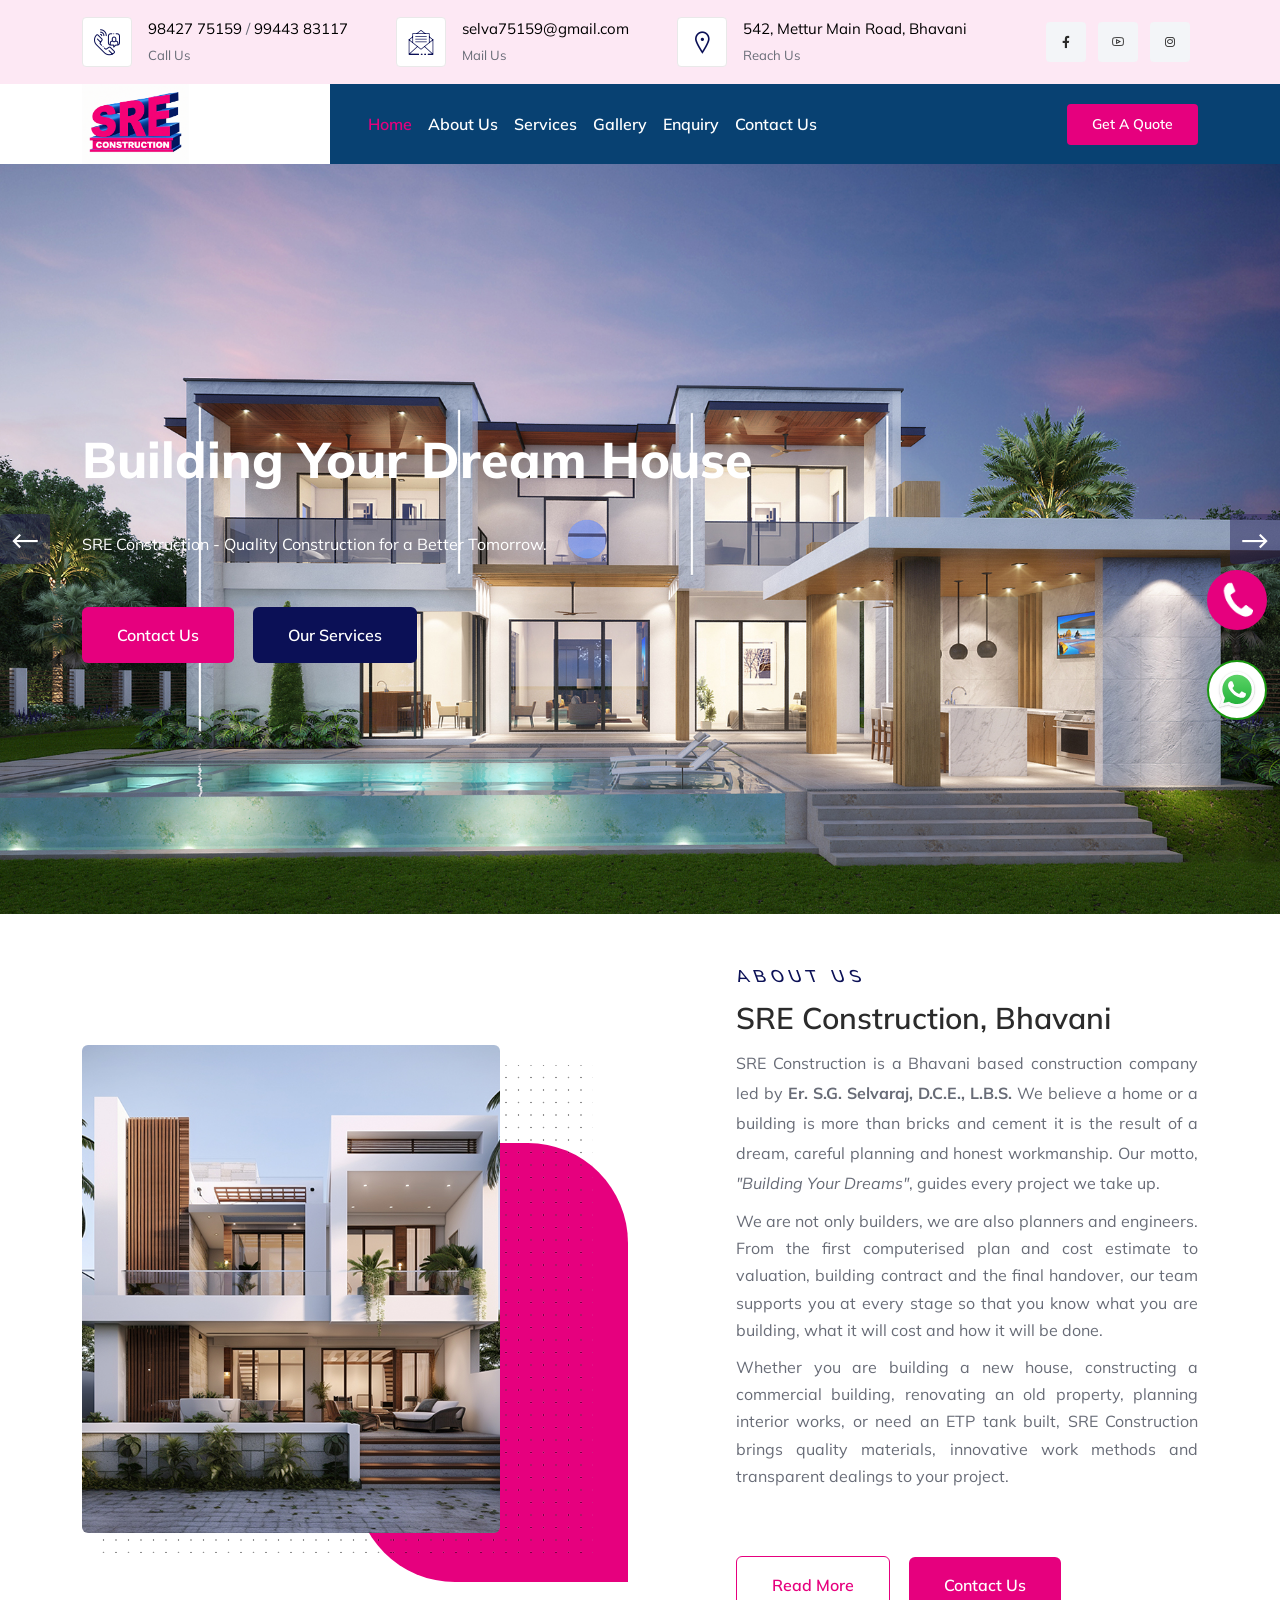
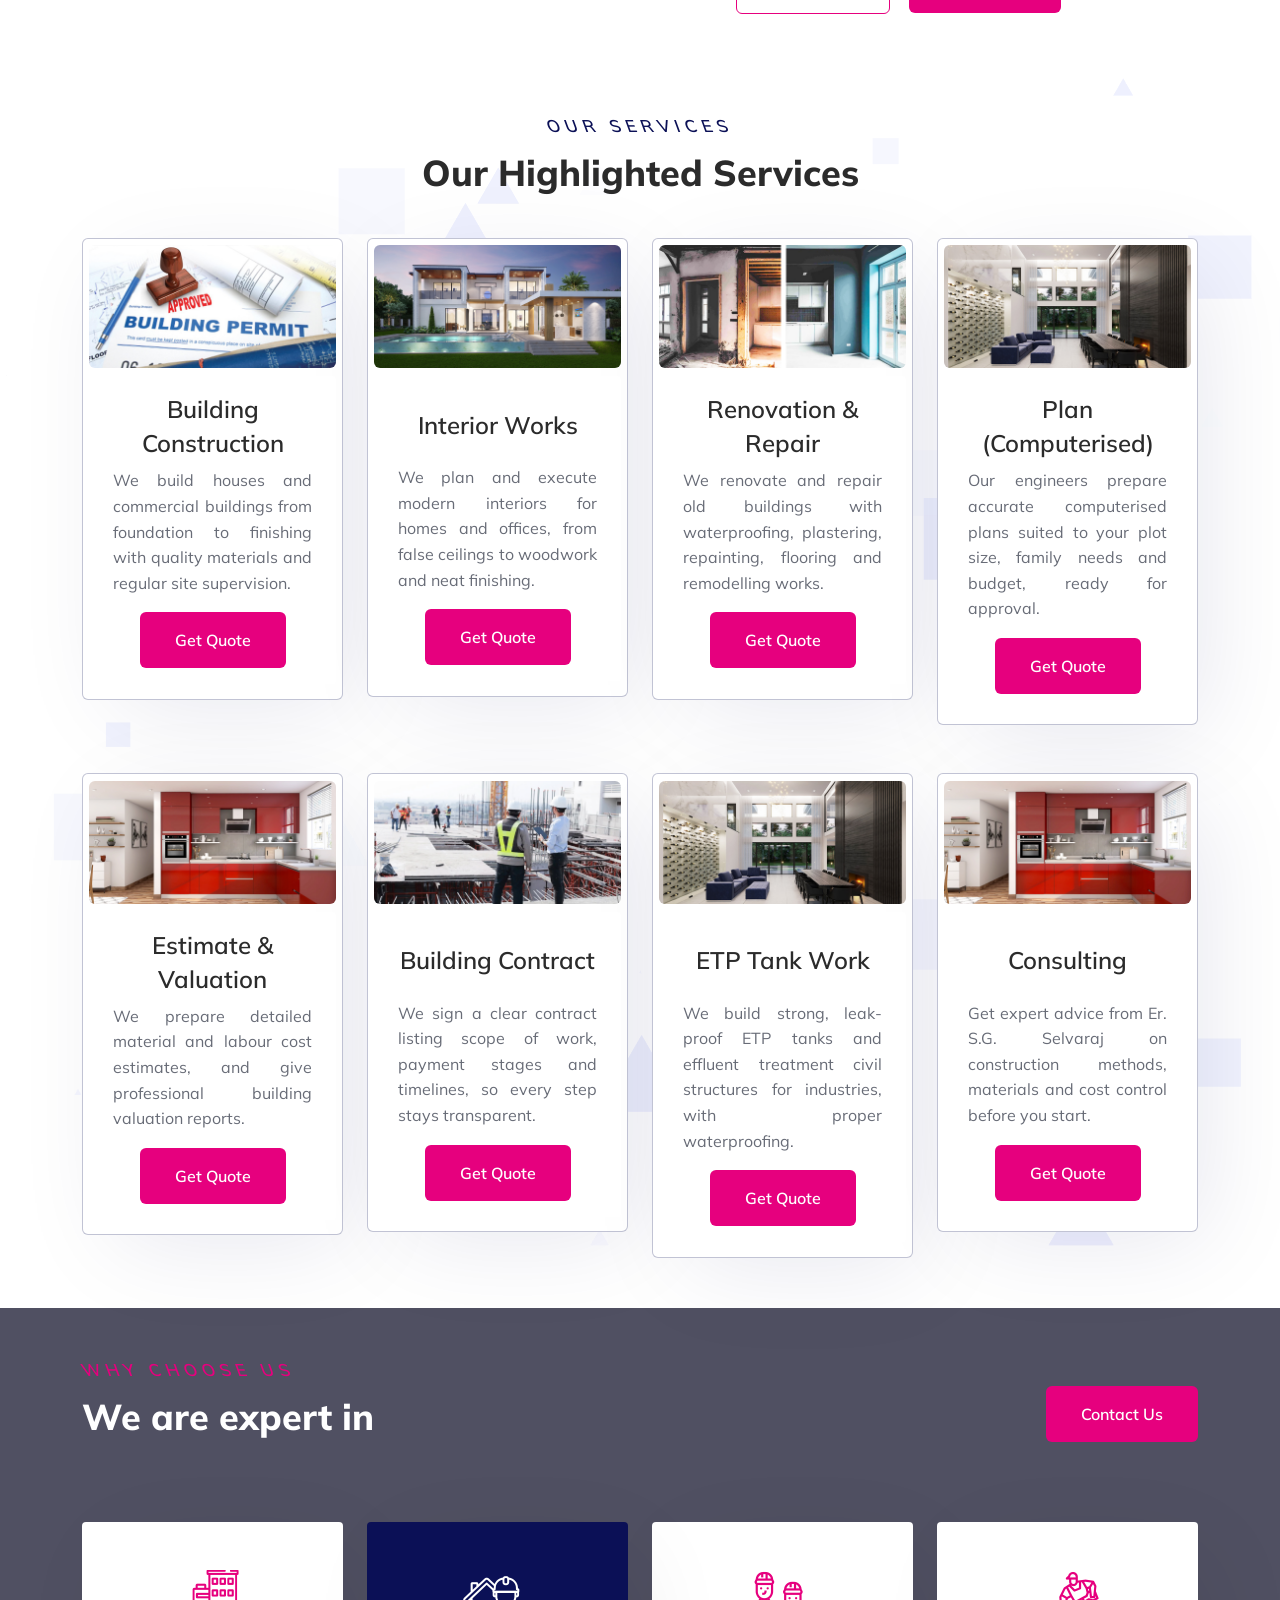
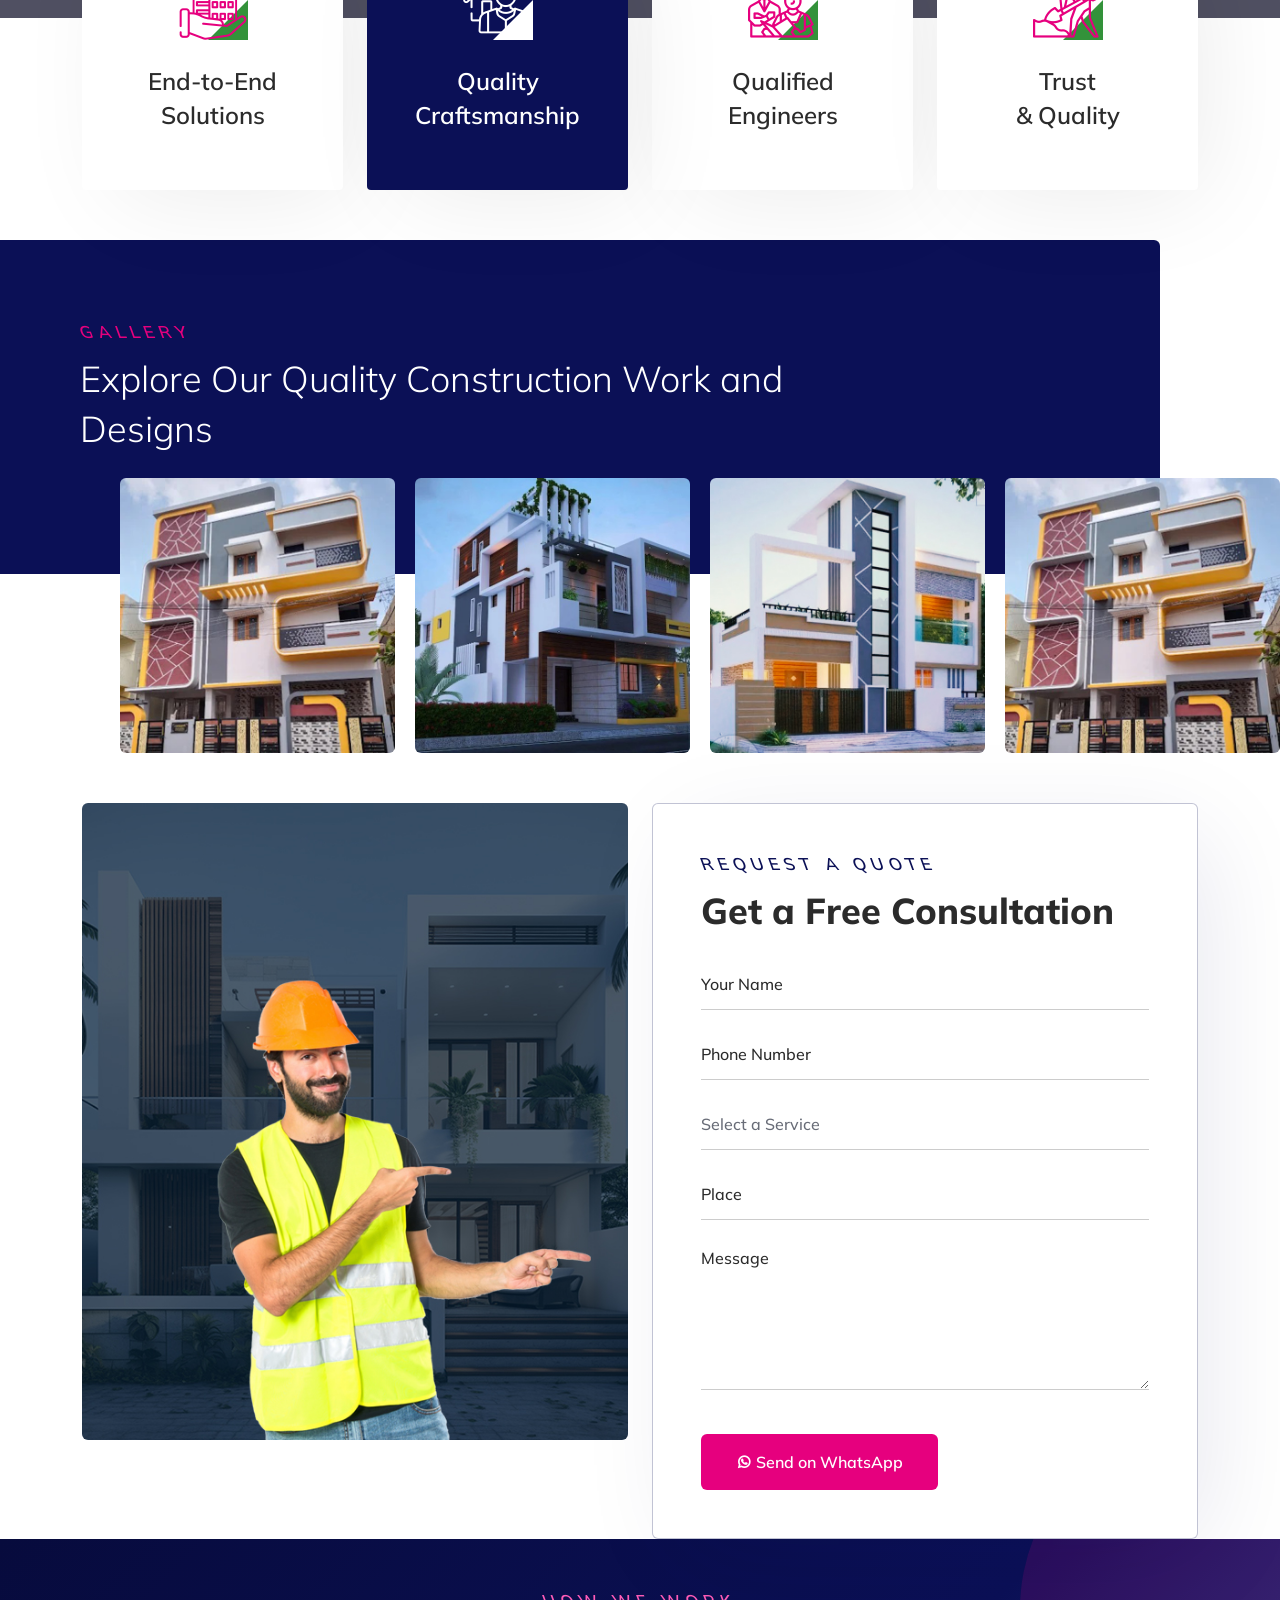
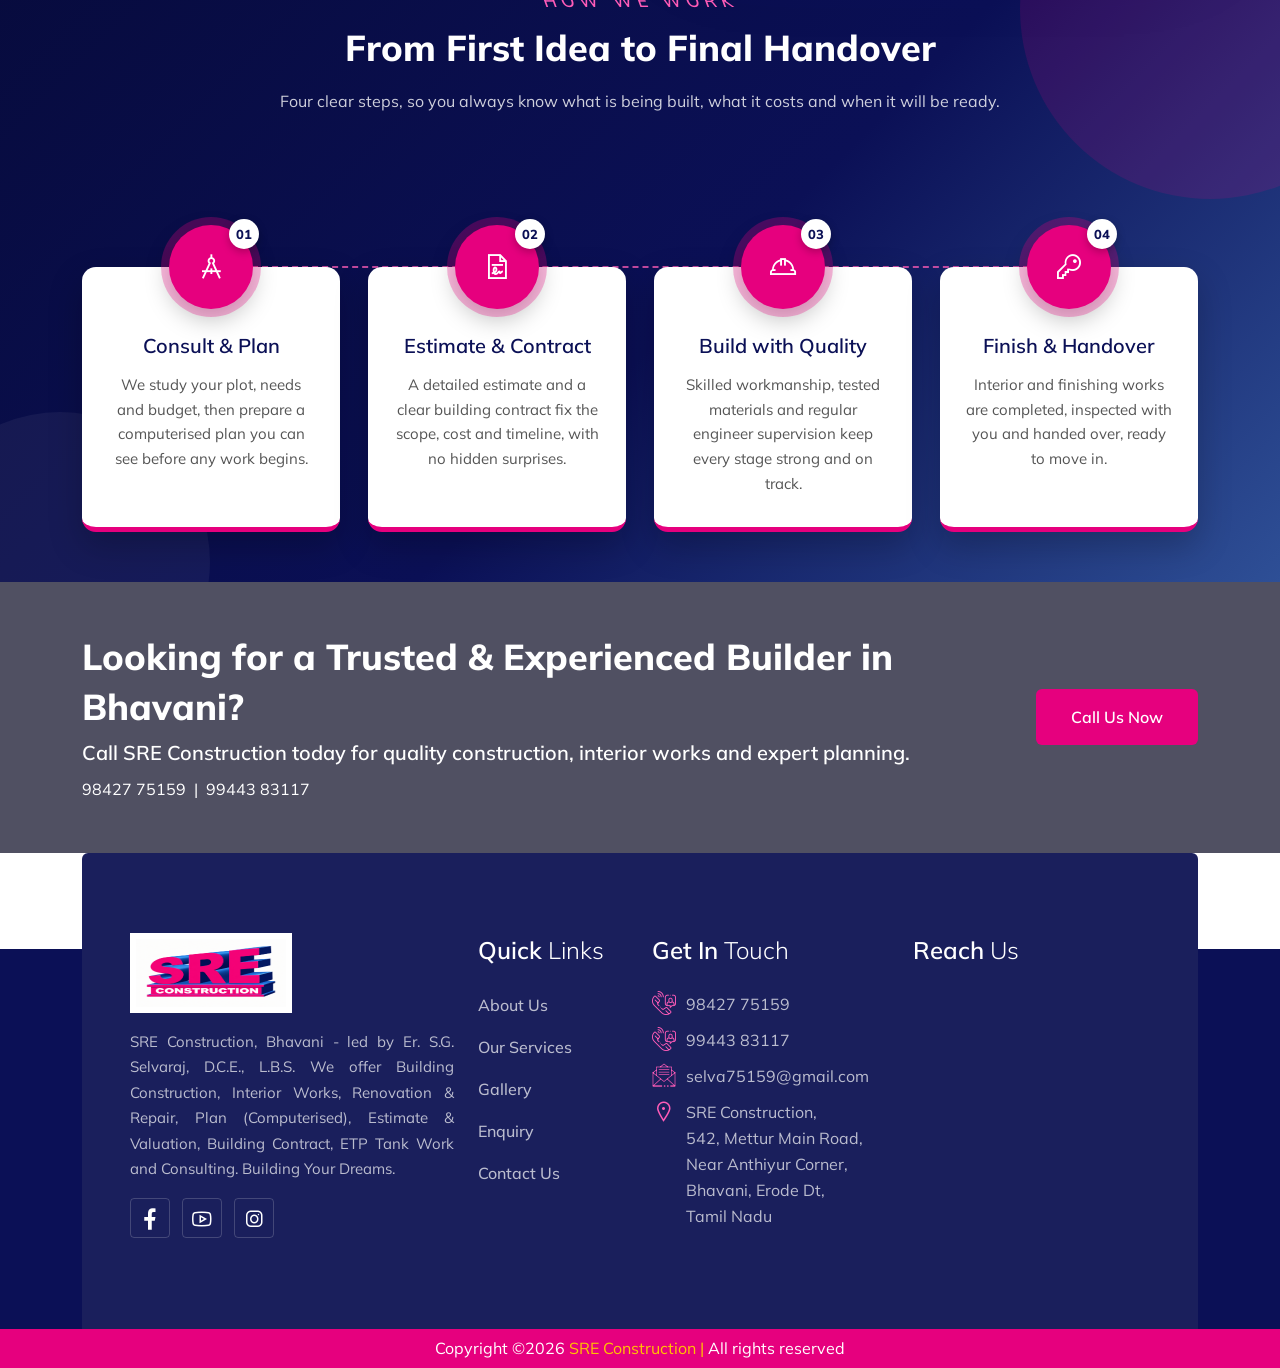
==== commit d96f96db: "Revise About Us section content and styles Updated content and styling for the About Us section." ====
--- a/index.html
+++ b/index.html
@@ -278,19 +278,13 @@
       <div class="col-lg-6 col-12 mt-8 mt-lg-0 ps-lg-8">
         <div class="section-title">
           <h6 class="text-theme2 text-uppercase letter-space-1">About Us</h6>
-          <h3 class="title">SRE Construction, Bhavani</h3>
-          <p class="lead" style="text-align: justify;">SRE Construction is a Bhavani based construction company led by <strong>Er. S.G. Selvaraj, D.C.E., L.B.S.</strong> We believe a home or a building is more than bricks and cement it is the result of a dream, careful planning and honest workmanship. Our motto, <em>"Building Your Dreams"</em>, guides every project we take up.</p>
-
-          <p style="text-align: justify;">We are not only builders, we are also planners and engineers. From the first computerised plan and cost estimate to valuation, building contract and the final handover, our team supports you at every stage so that you know what you are building, what it will cost and how it will be done.</p>
+          <h3 class="title" style="margin-bottom: 10px;">SRE Construction, Bhavani</h3>
+          <p class="lead" style="text-align: justify; margin-bottom: 10px;">SRE Construction is a Bhavani based construction company led by <strong>Er. S.G. Selvaraj, D.C.E., L.B.S.</strong> We believe a home or a building is more than bricks and cement it is the result of a dream, careful planning and honest workmanship. Our motto, <em>"Building Your Dreams"</em>, guides every project we take up.</p>
+
+          <p style="text-align: justify; margin-bottom: 10px;">We are not only builders, we are also planners and engineers. From the first computerised plan and cost estimate to valuation, building contract and the final handover, our team supports you at every stage so that you know what you are building, what it will cost and how it will be done.</p>
 
           <p style="text-align: justify;">Whether you are building a new house, constructing a commercial building, renovating an old property, planning interior works, or need an ETP tank built, SRE Construction brings quality materials, innovative work methods and transparent dealings to your project.</p>
           <br>
-          <ul class="list-unstyled list-icon mb-5">
-            <li class="mb-3"><i class="lar la-check-square"></i> Planning, Estimate &amp; Valuation by Qualified Engineers</li>
-            <li class="mb-3"><i class="lar la-check-square"></i> Construction, Interior &amp; Renovation Under One Roof</li>
-            <li class="mb-3"><i class="lar la-check-square"></i> Clear Building Contracts with Transparent Costing</li>
-            <li><i class="lar la-check-square"></i> Quality Work, Innovative Methods &amp; Customer Satisfaction</li>
-          </ul>
         </div>
         <div><a class="btn btn-outline" href="about.html"> <span>Read More</span></a> <a class="btn btn-theme" href="contact.html"> <span>Contact Us</span></a></div>
       </div>
@@ -867,4 +861,4 @@
 <!-- page wrapper end -->
 
 </body>
-</html>+</html>
--- a/css/base.css
+++ b/css/base.css
@@ -686,11 +686,11 @@
 }
 
 .breadcrumb-item.active, .breadcrumb-item a:hover {
-  color: #FFC300;
+  color: #E6007E;
 }
 
 .breadcrumb-item + .breadcrumb-item:before {
-  color: #FFC300;
+  color: #E6007E;
   content: "\f054";
   font-family: 'Line Awesome Free';
   font-weight: 700;
@@ -804,4 +804,4 @@
 
 .flaticon-left-quote:before {
   content: "\f110";
-}+}
